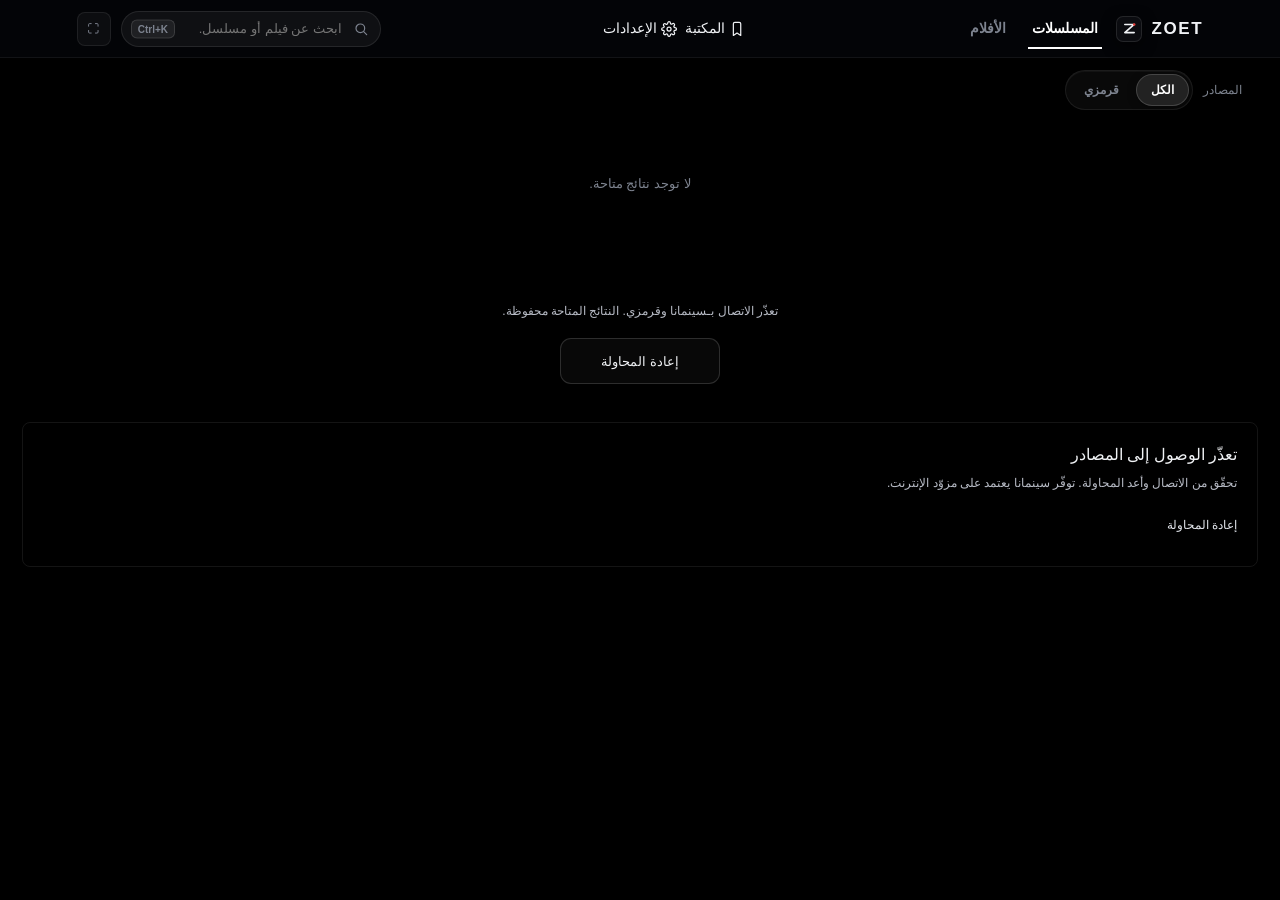
==== public/index.html @ b6f6f20e "feat(release): v3.1.0 - external player, skip intro, and direct file backup" ====
<!doctype html>
<html lang="ar" dir="rtl">
<head>
  <meta charset="utf-8">
  <meta name="viewport" content="width=device-width, initial-scale=1, viewport-fit=cover">
  <meta name="theme-color" content="#000000">
  <meta name="color-scheme" content="dark">
  <meta name="referrer" content="no-referrer">
  <title>ZOET</title>
  <link rel="manifest" href="manifest.json">
  <link rel="icon" href="icons/icon-192.png">
  <link rel="apple-touch-icon" href="icons/icon-192.png">
  <link rel="preload" href="fonts/tajawal-5.woff2" as="font" type="font/woff2" crossorigin>
  <link rel="stylesheet" href="fonts/tajawal.css">
  <link rel="stylesheet" href="styles.css?v=3.0.0">
</head>
<body>
<div class="app-frame" id="appFrame">
  <header class="top-nav">
    <div class="top-nav-inner">
      <button class="nav-brand" id="brandBtn" aria-label="ZOET">
        <span class="brand-mark" aria-hidden="true"><svg viewBox="0 0 24 24" fill="none"><path d="M4.5 5.5H19.5L4.5 18.5H19.5" stroke="currentColor" stroke-width="2.6" stroke-linecap="round" stroke-linejoin="round"/><circle cx="19.5" cy="5.5" r="2" fill="#E53935"/></svg></span>
        <span class="brand-text">ZOET</span>
      </button>
      <nav class="catalogue-tabs" id="catalogueTabs" aria-label="الأقسام">
        <button id="tabSeries" class="active" aria-selected="true">المسلسلات</button>
        <button id="tabMovies" aria-selected="false">الأفلام</button>
      </nav>
      <nav class="tv-rail-nav" id="tvNavActions" aria-label="أدوات التلفزيون">
        <button class="tv-nav-btn" id="tvLibraryBtn" aria-pressed="false">
          <svg class="z-ico" viewBox="0 0 24 24" fill="none" stroke="currentColor" stroke-width="1.8" stroke-linecap="round" stroke-linejoin="round" aria-hidden="true"><path d="M6.5 4.25A2.25 2.25 0 0 1 8.75 2h6.5a2.25 2.25 0 0 1 2.25 2.25v17.25l-5.5-3.6-5.5 3.6V4.25Z"/></svg>
          <span>المكتبة</span>
        </button>
        <button class="tv-nav-btn" id="tvSearchBtn" aria-label="بحث">
          <svg class="z-ico" viewBox="0 0 24 24" fill="none" stroke="currentColor" stroke-width="1.85" stroke-linecap="round" stroke-linejoin="round" aria-hidden="true"><circle cx="11" cy="11" r="6.5"/><path d="m16 16 4.5 4.5"/></svg>
          <span>بحث</span>
        </button>
        <button class="tv-nav-btn" id="tvSettingsBtn" aria-pressed="false">
          <svg class="z-ico" viewBox="0 0 24 24" fill="none" stroke="currentColor" stroke-width="1.8" stroke-linecap="round" stroke-linejoin="round" aria-hidden="true"><circle cx="12" cy="12" r="3"/><path d="M19.4 15a1.65 1.65 0 0 0 .33 1.82l.06.06a2 2 0 1 1-2.83 2.83l-.06-.06a1.65 1.65 0 0 0-1.82-.33 1.65 1.65 0 0 0-1 1.51V21a2 2 0 1 1-4 0v-.09a1.65 1.65 0 0 0-1-1.51 1.65 1.65 0 0 0-1.82.33l-.06.06a2 2 0 1 1-2.83-2.83l.06-.06a1.65 1.65 0 0 0 .33-1.82 1.65 1.65 0 0 0-1.51-1H3a2 2 0 1 1 0-4h.09a1.65 1.65 0 0 0 1.51-1 1.65 1.65 0 0 0-.33-1.82l-.06-.06a2 2 0 1 1 2.83-2.83l.06.06a1.65 1.65 0 0 0 1.82.33H9a1.65 1.65 0 0 0 1-1.51V3a2 2 0 1 1 4 0v.09a1.65 1.65 0 0 0 1 1.51 1.65 1.65 0 0 0 1.82-.33l.06-.06a2 2 0 1 1 2.83 2.83l-.06.06a1.65 1.65 0 0 0-.33 1.82V9c.26.6.85 1 1.51 1H21a2 2 0 1 1 0 4h-.09a1.65 1.65 0 0 0-1.51 1Z"/></svg>
          <span>الإعدادات</span>
        </button>
        <button class="tv-nav-btn" id="tvFullscreenBtn" aria-label="ملء الشاشة" title="ملء الشاشة (F11)">
          <svg class="z-ico" viewBox="0 0 24 24" fill="none" stroke="currentColor" stroke-width="1.8" stroke-linecap="round" stroke-linejoin="round" aria-hidden="true"><path d="M8 3H5a2 2 0 0 0-2 2v3m18 0V5a2 2 0 0 0-2-2h-3m0 18h3a2 2 0 0 0 2-2v-3M3 16v3a2 2 0 0 0 2 2h3"/></svg>
          <span>ملء الشاشة</span>
        </button>
      </nav>
      <div class="top-nav-end">
        <div class="desktop-search-container">
          <svg class="search-icon z-ico" viewBox="0 0 24 24" fill="none" stroke="currentColor" stroke-width="1.8" stroke-linecap="round" stroke-linejoin="round" aria-hidden="true"><circle cx="11" cy="11" r="6.5"/><path d="m16 16 4.5 4.5"/></svg>
          <input type="search" id="desktopSearchInput" placeholder="ابحث عن فيلم أو مسلسل..." autocomplete="off" spellcheck="false" aria-label="بحث فوري">
          <kbd class="desktop-search-shortcut" dir="ltr">Ctrl+K</kbd>
        </div>
        <button class="win-btn fullscreen-toggle-btn" id="fullscreenToggleBtn" title="ملء الشاشة (F11)" aria-label="ملء الشاشة">
          <svg class="z-ico" viewBox="0 0 24 24" fill="none" stroke="currentColor" stroke-width="1.8" stroke-linecap="round" stroke-linejoin="round" aria-hidden="true"><path d="M8 3H5a2 2 0 0 0-2 2v3m18 0V5a2 2 0 0 0-2-2h-3m0 18h3a2 2 0 0 0 2-2v-3M3 16v3a2 2 0 0 0 2 2h3"/></svg>
        </button>
        <div class="desktop-window-controls hidden" id="desktopWindowControls" aria-label="التحكم بالنافذة">
          <button class="win-btn" id="winMinimizeBtn" title="تصغير" aria-label="تصغير">
            <svg class="z-ico" viewBox="0 0 24 24" fill="none" stroke="currentColor" stroke-width="1.9" stroke-linecap="round"><path d="M6 12h12"/></svg>
          </button>
          <button class="win-btn" id="winMaximizeBtn" title="تكبير / استعادة" aria-label="تكبير">
            <svg class="z-ico" viewBox="0 0 24 24" fill="none" stroke="currentColor" stroke-width="1.8" stroke-linejoin="round"><rect x="6" y="6" width="12" height="12" rx="1.8"/></svg>
          </button>
          <button class="win-btn win-close" id="winCloseBtn" title="إغلاق" aria-label="إغلاق">
            <svg class="z-ico" viewBox="0 0 24 24" fill="none" stroke="currentColor" stroke-width="1.9" stroke-linecap="round"><path d="M6.5 6.5 17.5 17.5M17.5 6.5 6.5 17.5"/></svg>
          </button>
        </div>
      </div>
    </div>
  </header>

  <main class="content-canvas" id="contentCanvas">
    <section class="source-switcher" id="sourceSwitcher" aria-label="المصادر">
      <span class="source-label">المصادر</span>
      <div class="source-options">
        <button class="source-option active" data-source="all" aria-pressed="true">الكل</button>
        <button class="source-option" data-source="krmzi" aria-pressed="false">قرمزي</button>
        <button class="source-option" data-source="cinemana" aria-pressed="false">سينمانا</button>
      </div>
    </section>

    <p id="bootStatus" class="boot-status" role="status">جاري تشغيل ZOET…</p>

    <section class="feed-section" id="seriesSection">
      <div class="section-headline">
        <h1 id="catalogueTitle">المسلسلات</h1>
        <span id="seriesCountSub" class="headline-muted"></span>
      </div>
      <div id="continueStrip" class="continue-strip hidden"></div>
      <div class="media-grid" id="seriesGrid"></div>
      <div class="catalogue-pagination">
        <p id="cataloguePageStatus" role="status"></p>
        <button class="load-more-btn hidden" id="loadMoreSeriesBtn">عرض المزيد</button>
      </div>
    </section>

    <section class="offline-card hidden" id="offlineState">
      <h3 id="offlineTitle">تعذّر الوصول إلى المصادر</h3>
      <p id="offlineDesc">تحقّق من الاتصال وأعد المحاولة. توفّر سينمانا يعتمد على مزوّد الإنترنت.</p>
      <div class="offline-actions">
        <button class="btn-retry" id="retryBtn">إعادة المحاولة</button>
        <button class="btn-retry secondary hidden" id="switchToSeriesBtn">عرض مسلسلات قرمزي</button>
      </div>
    </section>

    <!-- Pure Library View (Watch History + Favorites only) -->
    <section class="feed-section library-wrap hidden" id="libraryView">
      <div class="library-header-row">
        <h2>مكتبتي</h2>
        <div class="library-header-actions">
          <button class="headline-link" id="clearHistoryBtn">مسح السجل</button>
        </div>
      </div>
      <div class="segmented-control">
        <button class="segment-btn" data-library="hist">سجل المشاهدة</button>
        <button class="segment-btn" data-library="favs">المفضلة</button>
      </div>
      <div class="media-grid" id="libraryGrid"></div>
    </section>

    <!-- Standalone Settings View -->
    <section class="feed-section settings-wrap hidden" id="settingsView" aria-label="الإعدادات">
      <div class="settings-shell">
        <div class="settings-header">
          <h2>الإعدادات</h2>
          <p>تخصيص العرض والمصادر وإدارة البيانات المحلية.</p>
        </div>

        <div class="settings-section-label">العرض والواجهة</div>
        <div class="settings-group">
          <div class="settings-row">
            <div class="settings-row-info">
              <span class="settings-row-ico" aria-hidden="true">
                <svg class="z-ico" viewBox="0 0 24 24" fill="none" stroke="currentColor" stroke-width="1.75" stroke-linecap="round" stroke-linejoin="round"><rect x="3" y="4.5" width="18" height="12.5" rx="2.2"/><path d="M8.5 20h7M12 17v3"/></svg>
              </span>
              <div>
                <h3>وضع العرض</h3>
                <p>اختيار تخطيط الهاتف أو الكمبيوتر أو التلفزيون عند استخدام الريموت.</p>
              </div>
            </div>
            <select id="displayModeSelect" class="settings-select" aria-label="طريقة العرض">
              <option value="auto">تلقائي</option>
              <option value="desktop">كمبيوتر</option>
              <option value="tv">تلفزيون</option>
            </select>
            <div class="source-options tv-display-pills" id="tvDisplayPills" role="group" aria-label="طريقة العرض">
              <button class="source-option" data-pref-display="auto" aria-pressed="false">تلقائي</button>
              <button class="source-option" data-pref-display="desktop" aria-pressed="false">كمبيوتر</button>
              <button class="source-option" data-pref-display="tv" aria-pressed="false">تلفزيون</button>
            </div>
          </div>
        </div>

        <div class="settings-section-label">المصادر وبوابة الاتصال</div>
        <div class="settings-group">
          <div class="settings-row">
            <div class="settings-row-info">
              <span class="settings-row-ico" aria-hidden="true">
                <svg class="z-ico" viewBox="0 0 24 24" fill="none" stroke="currentColor" stroke-width="1.75" stroke-linecap="round" stroke-linejoin="round"><rect x="3.5" y="4" width="17" height="6.5" rx="2"/><rect x="3.5" y="13.5" width="17" height="6.5" rx="2"/><circle cx="7.5" cy="7.25" r="0.9" fill="currentColor" stroke="none"/><circle cx="7.5" cy="16.75" r="0.9" fill="currentColor" stroke="none"/></svg>
              </span>
              <div>
                <h3>المصدر الافتراضي</h3>
                <p>تحديد مزود المحتوى في القائمة والبحث.</p>
              </div>
            </div>
            <div class="source-options settings-source-pills">
              <button class="source-option" data-pref-source="all" aria-pressed="false">الكل</button>
              <button class="source-option" data-pref-source="krmzi" aria-pressed="false">قرمزي</button>
              <button class="source-option" data-pref-source="cinemana" aria-pressed="false">سينمانا</button>
            </div>
          </div>

          <div class="settings-row settings-server-row hidden" id="webServerSettingsRow">
            <div class="settings-server-head">
              <div class="settings-row-info">
                <span class="settings-row-ico" aria-hidden="true">
                  <svg class="z-ico" viewBox="0 0 24 24" fill="none" stroke="currentColor" stroke-width="1.75" stroke-linecap="round" stroke-linejoin="round"><circle cx="12" cy="12" r="9"/><path d="M3.6 9h16.8M3.6 15h16.8M12 3a13.5 13.5 0 0 1 0 18M12 3a13.5 13.5 0 0 0 0 18"/></svg>
                </span>
                <div>
                  <h3>خادم الاتصال للويب</h3>
                  <p>اختياري: اربط Cloudflare Worker أو خادماً محلياً لتشغيل قرمزي في المتصفح.</p>
                </div>
              </div>
            </div>
            <div class="settings-server-controls">
              <input type="url" id="serverUrlInput" class="settings-input" dir="ltr" placeholder="https://zoet-gateway.yourname.workers.dev" aria-label="رابط خادم الاتصال">
              <div class="settings-server-actions">
                <button class="settings-btn primary" id="saveServerBtn">حفظ وتطبيق</button>
                <button class="settings-btn" id="testServerBtn">فحص الاتصال</button>
              </div>
              <p id="serverStatusMsg" class="settings-server-status" role="status"></p>
            </div>
          </div>
        </div>

        <div class="settings-section-label">البيانات والنسخ الاحتياطي</div>
        <div class="settings-group">
          <button class="settings-row settings-row-btn" id="backupDataBtn">
            <div class="settings-row-info">
              <span class="settings-row-ico" aria-hidden="true">
                <svg class="z-ico" viewBox="0 0 24 24" fill="none" stroke="currentColor" stroke-width="1.75" stroke-linecap="round" stroke-linejoin="round"><path d="M16.5 4.5 20 8l-3.5 3.5M4 8h16"/><path d="M7.5 19.5 4 16l3.5-3.5M20 16H4"/></svg>
              </span>
              <div>
                <h3>تصدير واستيراد البيانات</h3>
                <p>نسخ السجل والمفضلة أو استعادتها على جهاز آخر بدون حساب.</p>
              </div>
            </div>
            <svg class="settings-chevron z-ico" viewBox="0 0 24 24" fill="none" stroke="currentColor" stroke-width="1.8" stroke-linecap="round" stroke-linejoin="round" aria-hidden="true"><path d="m15 18-6-6 6-6"/></svg>
          </button>

          <button class="settings-row settings-row-btn" id="settingsClearHistoryBtn">
            <div class="settings-row-info">
              <span class="settings-row-ico" aria-hidden="true">
                <svg class="z-ico" viewBox="0 0 24 24" fill="none" stroke="currentColor" stroke-width="1.75" stroke-linecap="round" stroke-linejoin="round"><path d="M4.5 7h15M9.5 7V4.8c0-.44.36-.8.8-.8h3.4c.44 0 .8.36.8.8V7"/><path d="M6.8 7l.9 11.4A1.8 1.8 0 0 0 9.5 20h5a1.8 1.8 0 0 0 1.8-1.6L17.2 7"/></svg>
              </span>
              <div>
                <h3>مسح سجل المشاهدة</h3>
                <p>إزالة قائمة الحلقات والأفلام المشاهدة من هذا الجهاز.</p>
              </div>
            </div>
            <span class="settings-danger-tag">مسح</span>
          </button>
        </div>

        <div class="settings-section-label">التحكم والتحديثات</div>
        <div class="settings-group">
          <button class="settings-row settings-row-btn" id="controlsHelpBtn">
            <div class="settings-row-info">
              <span class="settings-row-ico" aria-hidden="true">
                <svg class="z-ico" viewBox="0 0 24 24" fill="none" stroke="currentColor" stroke-width="1.75" stroke-linecap="round" stroke-linejoin="round"><rect x="3" y="5.5" width="18" height="13" rx="2.5"/><path d="M7 10h.01M10.5 10h.01M14 10h.01M17 10h.01M7 14h10"/></svg>
              </span>
              <div>
                <h3>اختصارات التحكم</h3>
                <p>لوحة المفاتيح ويد التحكم والإيماءات وريموت التلفزيون.</p>
              </div>
            </div>
            <kbd class="settings-kbd">?</kbd>
          </button>

          <div class="settings-row">
            <div class="settings-row-info">
              <span class="settings-row-ico" aria-hidden="true">
                <svg class="z-ico" viewBox="0 0 24 24" fill="none" stroke="currentColor" stroke-width="1.75" stroke-linecap="round" stroke-linejoin="round"><circle cx="12" cy="12" r="9"/><path d="M12 10.5v5M12 7.5h.01"/></svg>
              </span>
              <div>
                <h3>إصدار ZOET</h3>
                <p id="installedVersionText">v3.0.0</p>
              </div>
            </div>
            <button class="check-update-btn" id="manualCheckUpdateBtn">
              <svg class="z-ico" viewBox="0 0 24 24" fill="none" stroke="currentColor" stroke-width="1.8" stroke-linecap="round" stroke-linejoin="round" aria-hidden="true"><path d="M20 11a8 8 0 0 0-14.6-4.5M4 4v3.5h3.5M4 13a8 8 0 0 0 14.6 4.5M20 20v-3.5h-3.5"/></svg>
              <span id="checkUpdateBtnText">بحث عن تحديث</span>
            </button>
          </div>
        </div>
      </div>
    </section>
  </main>

  <!-- Floating Dark Smoked-Glass Navigation Dock -->
  <div class="glass-dock-wrap" id="floatingDockWrap">
    <nav class="glass-dock" id="floatingDock" aria-label="التنقل الرئيسي">
      <button class="dock-pill active" id="navCatalogBtn" aria-pressed="true" aria-current="page">
        <span class="dock-ico" aria-hidden="true">
          <svg class="ico-outline" viewBox="0 0 24 24" fill="none" stroke="currentColor" stroke-width="1.8" stroke-linecap="round" stroke-linejoin="round"><rect x="3.5" y="3.5" width="7" height="7" rx="2"/><rect x="13.5" y="3.5" width="7" height="7" rx="2"/><rect x="3.5" y="13.5" width="7" height="7" rx="2"/><rect x="13.5" y="13.5" width="7" height="7" rx="2"/></svg>
          <svg class="ico-solid" viewBox="0 0 24 24" fill="currentColor"><rect x="3.5" y="3.5" width="7.2" height="7.2" rx="2.2"/><rect x="13.3" y="3.5" width="7.2" height="7.2" rx="2.2"/><rect x="3.5" y="13.3" width="7.2" height="7.2" rx="2.2"/><rect x="13.3" y="13.3" width="7.2" height="7.2" rx="2.2" fill-opacity="0.45"/></svg>
        </span>
        <span class="dock-label">القائمة</span>
      </button>
      <button class="dock-pill" id="openLibraryBtn" aria-pressed="false">
        <span class="dock-ico" aria-hidden="true">
          <svg class="ico-outline" viewBox="0 0 24 24" fill="none" stroke="currentColor" stroke-width="1.8" stroke-linecap="round" stroke-linejoin="round"><path d="M6.5 4.25A2.25 2.25 0 0 1 8.75 2h6.5a2.25 2.25 0 0 1 2.25 2.25v17.25l-5.5-3.6-5.5 3.6V4.25Z"/></svg>
          <svg class="ico-solid" viewBox="0 0 24 24" fill="currentColor"><path d="M6.5 4.25A2.25 2.25 0 0 1 8.75 2h6.5a2.25 2.25 0 0 1 2.25 2.25v17.25l-5.5-3.6-5.5 3.6V4.25Z"/></svg>
        </span>
        <span class="dock-label">المكتبة</span>
      </button>
      <button class="dock-pill" id="openSettingsBtn" aria-pressed="false">
        <span class="dock-ico" aria-hidden="true">
          <svg class="ico-outline" viewBox="0 0 24 24" fill="none" stroke="currentColor" stroke-width="1.8" stroke-linecap="round" stroke-linejoin="round"><circle cx="12" cy="12" r="3"/><path d="M19.4 15a1.65 1.65 0 0 0 .33 1.82l.06.06a2 2 0 1 1-2.83 2.83l-.06-.06a1.65 1.65 0 0 0-1.82-.33 1.65 1.65 0 0 0-1 1.51V21a2 2 0 1 1-4 0v-.09a1.65 1.65 0 0 0-1-1.51 1.65 1.65 0 0 0-1.82.33l-.06.06a2 2 0 1 1-2.83-2.83l.06-.06a1.65 1.65 0 0 0 .33-1.82 1.65 1.65 0 0 0-1.51-1H3a2 2 0 1 1 0-4h.09a1.65 1.65 0 0 0 1.51-1 1.65 1.65 0 0 0-.33-1.82l-.06-.06a2 2 0 1 1 2.83-2.83l.06.06a1.65 1.65 0 0 0 1.82.33H9a1.65 1.65 0 0 0 1-1.51V3a2 2 0 1 1 4 0v.09a1.65 1.65 0 0 0 1 1.51 1.65 1.65 0 0 0 1.82-.33l.06-.06a2 2 0 1 1 2.83 2.83l-.06.06a1.65 1.65 0 0 0-.33 1.82V9c.26.6.85 1 1.51 1H21a2 2 0 1 1 0 4h-.09a1.65 1.65 0 0 0-1.51 1Z"/></svg>
          <svg class="ico-solid" viewBox="0 0 24 24" fill="currentColor"><path fill-rule="evenodd" clip-rule="evenodd" d="M10 3a2 2 0 1 1 4 0v.09a1.65 1.65 0 0 0 1 1.51 1.65 1.65 0 0 0 1.82-.33l.06-.06a2 2 0 1 1 2.83 2.83l-.06.06a1.65 1.65 0 0 0-.33 1.82V9c.26.6.85 1 1.51 1H21a2 2 0 1 1 0 4h-.09a1.65 1.65 0 0 0-1.51 1 1.65 1.65 0 0 0 .33 1.82l.06.06a2 2 0 1 1-2.83 2.83l-.06-.06a1.65 1.65 0 0 0-1.82-.33 1.65 1.65 0 0 0-1 1.51V21a2 2 0 1 1-4 0v-.09a1.65 1.65 0 0 0-1-1.51 1.65 1.65 0 0 0-1.82.33l-.06.06a2 2 0 1 1-2.83-2.83l.06-.06a1.65 1.65 0 0 0 .33-1.82 1.65 1.65 0 0 0-1.51-1H3a2 2 0 1 1 0-4h.09a1.65 1.65 0 0 0 1.51-1 1.65 1.65 0 0 0-.33-1.82l-.06-.06a2 2 0 1 1 2.83-2.83l.06.06a1.65 1.65 0 0 0 1.82.33H9a1.65 1.65 0 0 0 1-1.51V3Zm2 6a3 3 0 1 0 0 6 3 3 0 0 0 0-6Z"/></svg>
        </span>
        <span class="dock-label">الإعدادات</span>
      </button>
    </nav>
    <button class="dock-search-fab" id="openSearchBtn" aria-label="بحث" title="بحث">
      <svg class="z-ico" viewBox="0 0 24 24" fill="none" stroke="currentColor" stroke-width="1.9" stroke-linecap="round" stroke-linejoin="round" aria-hidden="true"><circle cx="11" cy="11" r="6.5"/><path d="m16 16 4.5 4.5"/></svg>
    </button>
  </div>

  <!-- Search Modal -->
  <section class="search-modal hidden" id="searchOverlay" aria-label="البحث">
    <div class="search-topbar">
      <button class="btn-back" id="closeSearchOverlay" aria-label="رجوع">
        <svg class="z-ico" viewBox="0 0 24 24" fill="none" stroke="currentColor" stroke-width="2" stroke-linecap="round" stroke-linejoin="round" aria-hidden="true"><path d="m9 18 6-6-6-6"/></svg>
      </button>
      <div class="search-bar-wrap">
        <svg class="z-ico" viewBox="0 0 24 24" fill="none" stroke="currentColor" stroke-width="1.8" stroke-linecap="round" stroke-linejoin="round" aria-hidden="true"><circle cx="11" cy="11" r="6.5"/><path d="m16 16 4.5 4.5"/></svg>
        <input type="search" id="overlaySearchInput" placeholder="ابحث عن فيلم أو مسلسل (عربي أو إنجليزي)" autocomplete="off" spellcheck="false" enterkeyhint="search" aria-label="ابحث في المصادر">
        <button class="search-clear-btn hidden" id="clearSearchBtn" type="button" aria-label="مسح البحث">
          <svg class="z-ico" viewBox="0 0 24 24" fill="none" stroke="currentColor" stroke-width="2" stroke-linecap="round" stroke-linejoin="round" aria-hidden="true"><path d="M18 6 6 18"/><path d="m6 6 12 12"/></svg>
        </button>
      </div>
    </div>
    <div class="search-controls-bar" id="searchControlsBar">
      <div class="search-filter-pills" id="searchTypeFilters" role="group" aria-label="تصفية النتائج">
        <button class="search-filter-pill active" type="button" data-search-kind="all" aria-pressed="true">الكل</button>
        <button class="search-filter-pill" type="button" data-search-kind="movie" aria-pressed="false">أفلام</button>
        <button class="search-filter-pill" type="button" data-search-kind="series" aria-pressed="false">مسلسلات</button>
      </div>
      <p class="search-source-status" id="searchSourceStatus" role="status"></p>
    </div>
    <div class="search-scroll-area" id="searchScrollArea">
      <div class="search-zero-state" id="searchInitialState">
        <div class="search-discovery-wrap">
          <div class="search-recent-section hidden" id="searchRecentWrap">
            <div class="search-section-head">
              <h3>عمليات البحث الأخيرة</h3>
              <button class="search-clear-hist-btn" id="clearRecentSearchesBtn" type="button" data-action="clear-search-history">مسح</button>
            </div>
            <div class="search-chip-row" id="searchRecentList"></div>
          </div>
          <div class="search-recent-section" id="searchQuickWrap">
            <div class="search-section-head">
              <h3>اقتراحات سريعة</h3>
            </div>
            <div class="search-chip-row" id="searchQuickList"></div>
          </div>
          <div class="search-empty-hint">
            <p>ابحث بالعربية أو الإنجليزية — تتم مطابقة العنوان وتهجئة الأسماء تلقائياً.</p>
          </div>
        </div>
      </div>
      <div class="search-recovery-card hidden" id="searchRecoveryCard"></div>
      <div class="media-grid hidden" id="searchGrid"></div>
      <div class="catalogue-pagination">
        <button class="load-more-btn hidden" id="loadMoreSearchBtn">المزيد من النتائج</button>
      </div>
    </div>
  </section>

  <!-- Video Player Interface -->
  <div class="player-screen hidden" id="mobilePlayer">
    <div class="video-stage" id="playerCanvas" tabindex="-1">
      <div class="player-backdrop" id="playerBackdrop" aria-hidden="true"></div>
      <video id="nativePlayer" playsinline webkit-playsinline preload="none" referrerpolicy="no-referrer" class="video-elem hidden"></video>
      <iframe id="embedPlayer" class="video-elem hidden" allow="autoplay; fullscreen; encrypted-media; picture-in-picture" allowfullscreen sandbox="allow-scripts allow-same-origin allow-forms allow-presentation" referrerpolicy="no-referrer"></iframe>

      <button class="touch-unlock-pill hidden" id="unlockTouchBtn" aria-label="إلغاء قفل اللمس">
        <svg class="z-ico" viewBox="0 0 24 24" fill="none" stroke="currentColor" stroke-width="1.8" stroke-linecap="round" stroke-linejoin="round" aria-hidden="true"><rect x="4.5" y="10.5" width="15" height="10" rx="2.2"/><path d="M8 10.5V7.5a4 4 0 0 1 8 0v3"/></svg>
        <span>إلغاء القفل</span>
      </button>

      <div class="speed-chip hidden" id="speed2xPill">
        <span>2X</span>
        <svg class="z-ico" viewBox="0 0 24 24" fill="currentColor" aria-hidden="true"><path d="M4.5 6.5v11l7.5-5.5-7.5-5.5Zm8.5 0v11l7.5-5.5L13 6.5Z"/></svg>
      </div>

      <div class="gesture-pill hidden" id="swipeIndicator"><span id="swipeValue"></span></div>

      <div class="touch-surface" id="gesturesLayer"></div>

      <button class="skip-intro-pill hidden" id="skipIntroBtn">
        <span>تخطي الشارة</span>
        <svg class="z-ico" viewBox="0 0 24 24" fill="currentColor" aria-hidden="true"><path d="M5.5 6.5v11l8.5-5.5-8.5-5.5Zm10.5 0v11h2.5v-11H16Z"/></svg>
      </button>

      <div class="auto-next-toast hidden" id="autoNextCard">
        <div class="auto-next-text">
          <span class="label">الحلقة التالية</span>
          <span class="title" id="autoNextTitle">الحلقة القادمة</span>
        </div>
        <button class="auto-next-cta" id="autoNextPlayBtn">
          <span id="autoNextTimer">5</span>
          <svg class="z-ico" viewBox="0 0 24 24" fill="currentColor" aria-hidden="true"><path d="M7.5 5.4c0-.8.87-1.28 1.54-.86l10.2 6.6a1.02 1.02 0 0 1 0 1.72l-10.2 6.6A1.02 1.02 0 0 1 7.5 18.6V5.4Z"/></svg>
        </button>
        <button class="auto-next-dismiss" id="autoNextCancelBtn" aria-label="إلغاء">
          <svg class="z-ico" viewBox="0 0 24 24" fill="none" stroke="currentColor" stroke-width="2" stroke-linecap="round" aria-hidden="true"><path d="M6.5 6.5 17.5 17.5M17.5 6.5 6.5 17.5"/></svg>
        </button>
      </div>

      <div class="player-loader hidden" id="playerSpinner">
        <div class="spinner-ring"></div>
      </div>

      <div class="player-bar-top" id="playerHudTop">
        <button class="hud-circle-btn" id="dismissPlayerBtn" aria-label="إغلاق المشغل">
          <svg class="z-ico" viewBox="0 0 24 24" fill="none" stroke="currentColor" stroke-width="2" stroke-linecap="round" stroke-linejoin="round" aria-hidden="true"><path d="m6 9 6 6 6-6"/></svg>
        </button>
        <div class="hud-center-title">
          <h4 id="hudEpTitle">عنوان الحلقة</h4>
          <span id="hudSeriesTitle">المسلسل</span>
        </div>
        <button class="hud-circle-btn" id="playerFavBtn" aria-label="حفظ في المفضلة">
          <svg class="z-ico" viewBox="0 0 24 24" fill="none" stroke="currentColor" stroke-width="1.8" stroke-linecap="round" stroke-linejoin="round" aria-hidden="true"><path d="M12 20.3s-7.2-4.55-9.2-8.7A5.3 5.3 0 0 1 12 6.6a5.3 5.3 0 0 1 9.2 5c-2 4.15-9.2 8.7-9.2 8.7Z"/></svg>
        </button>
      </div>

      <div class="player-center-ctrl" id="hudCenter">
        <button class="ctrl-circle seek-btn" id="centerRewind" aria-label="تأخير عشر ثوان">
          <svg viewBox="0 0 44 44" class="seek-svg" fill="none">
            <path d="M11 15L5 10L11 5" stroke="currentColor" stroke-width="2.8" stroke-linecap="round" stroke-linejoin="round"/>
            <path d="M7 11C10.5 6.5 16.5 4 23 4C33.5 4 40 12.5 40 22C40 31.9 31.9 40 22 40C12.1 40 4 31.9 4 22" stroke="currentColor" stroke-width="2.8" stroke-linecap="round"/>
            <text x="23" y="27" text-anchor="middle" fill="currentColor" font-size="12" font-weight="800" font-family="-apple-system, BlinkMacSystemFont, sans-serif">10</text>
          </svg>
        </button>
        <button class="ctrl-circle primary" id="centerPlay" aria-label="تشغيل أو إيقاف">
          <svg class="z-ico" viewBox="0 0 24 24" fill="currentColor" aria-hidden="true"><path d="M7.5 5.4c0-.8.87-1.28 1.54-.86l10.2 6.6a1.02 1.02 0 0 1 0 1.72l-10.2 6.6A1.02 1.02 0 0 1 7.5 18.6V5.4Z"/></svg>
        </button>
        <button class="ctrl-circle seek-btn" id="centerForward" aria-label="تقديم عشر ثوان">
          <svg viewBox="0 0 44 44" class="seek-svg" fill="none">
            <path d="M33 15L39 10L33 5" stroke="currentColor" stroke-width="2.8" stroke-linecap="round" stroke-linejoin="round"/>
            <path d="M37 11C33.5 6.5 27.5 4 21 4C10.5 4 4 12.5 4 22C4 31.9 12.1 40 22 40C31.9 40 40 31.9 40 22" stroke="currentColor" stroke-width="2.8" stroke-linecap="round"/>
            <text x="21" y="27" text-anchor="middle" fill="currentColor" font-size="12" font-weight="800" font-family="-apple-system, BlinkMacSystemFont, sans-serif">10</text>
          </svg>
        </button>
      </div>

      <div class="player-bar-bottom" id="playerHudBottom">
        <div class="scrub-line" id="timelineBar" role="slider" tabindex="0" aria-label="موضع المشاهدة" aria-valuemin="0" aria-valuemax="100" aria-valuenow="0">
          <div class="timeline-hover-time hidden" id="timelineHoverTime">00:00</div>
          <div class="scrub-loaded" id="timelineLoaded"></div>
          <div class="scrub-current" id="timelineProgress"></div>
          <div class="scrub-pin" id="timelineThumb"></div>
        </div>

        <div class="bar-sub-row">
          <span class="time-readout" id="hudTime">00:00 / 00:00</span>
          <div class="bar-actions">
            <button class="action-capsule" id="openServersSheetBtn">
              <svg class="z-ico" viewBox="0 0 24 24" fill="none" stroke="currentColor" stroke-width="1.8" stroke-linecap="round" stroke-linejoin="round" aria-hidden="true"><rect x="3.5" y="4" width="17" height="6.5" rx="2"/><rect x="3.5" y="13.5" width="17" height="6.5" rx="2"/><circle cx="7.5" cy="7.25" r="0.9" fill="currentColor" stroke="none"/><circle cx="7.5" cy="16.75" r="0.9" fill="currentColor" stroke="none"/></svg>
              <span id="activeServerLabel">المصدر</span>
            </button>
            <button class="action-capsule" id="openQualitySheetBtn">
              <svg class="z-ico" viewBox="0 0 24 24" fill="none" stroke="currentColor" stroke-width="1.8" stroke-linecap="round" stroke-linejoin="round" aria-hidden="true"><path d="M4 7h9M17 7h3M4 17h3M11 17h9"/><circle cx="15" cy="7" r="2"/><circle cx="9" cy="17" r="2"/></svg>
              <span id="activeQualityLabel">الجودة</span>
            </button>
            <button class="action-capsule episodes-menu-button" id="openEpisodesSheetBtn" aria-label="قائمة الحلقات">
              <svg class="z-ico" viewBox="0 0 24 24" fill="none" stroke="currentColor" stroke-width="1.8" stroke-linecap="round" aria-hidden="true"><path d="M8 6.5h12M8 12h12M8 17.5h12M4 6.5h.01M4 12h.01M4 17.5h.01"/></svg>
              <span>الحلقات</span>
            </button>
            <div class="bar-circle-dock">
              <button class="action-circle-icon hidden" id="toggleSubtitlesBtn" aria-label="الترجمة" title="الترجمة (C)">CC</button>
              <button class="action-circle-icon desktop-inline-tool theater-only-tool" id="toggleTheaterBtn" aria-label="وضع المسرح" title="وضع المسرح (T)">
                <svg class="z-ico" viewBox="0 0 24 24" fill="none" stroke="currentColor" stroke-width="1.8" stroke-linecap="round" stroke-linejoin="round" aria-hidden="true"><rect x="3" y="5" width="18" height="14" rx="2"/><path d="M15.5 5v14"/></svg>
              </button>
              <button class="action-circle-icon desktop-inline-tool" id="toggleAspectRatioBtn" aria-label="أبعاد الفيديو" title="أبعاد الفيديو (A)">
                <svg class="z-ico" viewBox="0 0 24 24" fill="none" stroke="currentColor" stroke-width="1.8" stroke-linecap="round" stroke-linejoin="round" aria-hidden="true"><rect x="3" y="5.5" width="18" height="13" rx="2"/><path d="M8 10h8v4H8z"/></svg>
              </button>
              <button class="action-circle-icon desktop-inline-tool" id="togglePipBtn" aria-label="صورة داخل صورة" title="صورة داخل صورة (P)">
                <svg class="z-ico" viewBox="0 0 24 24" fill="none" stroke="currentColor" stroke-width="1.8" stroke-linecap="round" stroke-linejoin="round" aria-hidden="true"><rect x="3" y="4.5" width="18" height="15" rx="2"/><rect x="11.5" y="11" width="7" height="5.5" rx="1" fill="currentColor" fill-opacity="0.3"/></svg>
              </button>
              <button class="action-circle-icon" id="playerMoreToolsBtn" aria-label="أدوات المشغل المتقدمة" title="أدوات المشغل (السرعة، الترجمة، القفل)">
                <svg class="z-ico" viewBox="0 0 24 24" fill="currentColor" aria-hidden="true"><circle cx="5.5" cy="12" r="1.7"/><circle cx="12" cy="12" r="1.7"/><circle cx="18.5" cy="12" r="1.7"/></svg>
              </button>
              <button class="action-circle-icon" id="toggleFullscreenBtn" aria-label="ملء الشاشة" title="ملء الشاشة (F)">
                <svg class="z-ico" viewBox="0 0 24 24" fill="none" stroke="currentColor" stroke-width="1.8" stroke-linecap="round" stroke-linejoin="round" aria-hidden="true"><path d="M8.5 4H4v4.5M15.5 4H20v4.5M8.5 20H4v-4.5M15.5 20H20v-4.5"/></svg>
              </button>
            </div>
          </div>
        </div>
      </div>
    </div>
    <input type="file" id="subFileInput" accept=".srt,.vtt,text/vtt" class="hidden">
    <input type="file" id="backupFileInput" accept=".json,application/json" class="hidden">

    <div class="player-sub-drawer">
      <div class="drawer-topline">
        <span class="drawer-heading">الحلقات</span>
        <span class="drawer-badge" id="drawerCount"></span>
      </div>
      <div class="episode-toolbar" id="drawerEpisodeTools">
        <div class="season-tabs" id="drawerSeasonTabs"></div>
        <label class="episode-search">
          <svg class="z-ico" viewBox="0 0 24 24" fill="none" stroke="currentColor" stroke-width="1.8" stroke-linecap="round" stroke-linejoin="round" aria-hidden="true"><circle cx="11" cy="11" r="6.5"/><path d="m16 16 4.5 4.5"/></svg>
          <input id="drawerEpisodeSearch" type="search" placeholder="ابحث عن حلقة" aria-label="ابحث عن حلقة">
        </label>
      </div>
      <div class="drawer-ep-row episode-card-list" id="drawerEpisodesCarousel"></div>
    </div>
  </div>

  <!-- Detail / Option Sheet -->
  <div class="sheet-scrim hidden" id="sheetBackdrop">
    <div class="sheet-panel" id="bottomSheet" role="dialog" aria-modal="true" aria-labelledby="sheetTitle">
      <div class="sheet-grabber"></div>
      <div class="sheet-head">
        <h3 id="sheetTitle">الخيارات</h3>
        <button class="sheet-x-btn" id="closeSheetBtn" aria-label="إغلاق القائمة">
          <svg class="z-ico" viewBox="0 0 24 24" fill="none" stroke="currentColor" stroke-width="2" stroke-linecap="round" aria-hidden="true"><path d="M6.5 6.5 17.5 17.5M17.5 6.5 6.5 17.5"/></svg>
        </button>
      </div>
      <div class="sheet-content" id="sheetBody"></div>
    </div>
  </div>

  <p class="app-toast hidden" id="appToast" role="status"></p>
</div>
<script>
  // Automatic Infinite Scroll Handler
  (function() {
    function initInfiniteScroll() {
      const checkAndTrigger = (btn) => {
        if (!btn || btn.disabled || btn.classList.contains('hidden')) return;
        if (btn.id === 'loadMoreSeriesBtn') {
          const sec = document.getElementById('seriesSection');
          if (!sec || sec.classList.contains('hidden')) return;
        }
        const txt = (btn.textContent || '').trim();
        if (!txt || txt.includes('إعادة') || txt.includes('المحاولة') || txt.includes('جاري')) return;
        btn.click();
      };

      const canvas = document.getElementById('contentCanvas');
      const seriesBtn = document.getElementById('loadMoreSeriesBtn');
      const seriesGrid = document.getElementById('seriesGrid');

      const searchArea = document.getElementById('searchScrollArea');
      const searchBtn = document.getElementById('loadMoreSearchBtn');
      const searchGrid = document.getElementById('searchGrid');

      if ('IntersectionObserver' in window) {
        if (canvas && seriesBtn) {
          const obs = new IntersectionObserver((entries) => {
            entries.forEach(e => { if (e.isIntersecting) checkAndTrigger(seriesBtn); });
          }, { root: canvas, rootMargin: '280px 0px', threshold: 0.01 });
          obs.observe(seriesBtn);
        }

        if (searchArea && searchBtn) {
          const obsSearch = new IntersectionObserver((entries) => {
            entries.forEach(e => { if (e.isIntersecting) checkAndTrigger(searchBtn); });
          }, { root: searchArea, rootMargin: '280px 0px', threshold: 0.01 });
          obsSearch.observe(searchBtn);
        }
      }

      if (canvas && seriesBtn) {
        let scrollPending = false;
        let lastScrollTop = 0;
        const dockWrap = document.getElementById('floatingDockWrap');
        canvas.addEventListener('scroll', () => {
          if (scrollPending) return;
          scrollPending = true;
          requestAnimationFrame(() => {
            scrollPending = false;
            const curTop = canvas.scrollTop;
            const remaining = canvas.scrollHeight - curTop - canvas.clientHeight;
            if (dockWrap && window.innerWidth < 620) {
              const view = document.documentElement.getAttribute('data-view');
              const inCatalog = view === 'series' || view === 'movies';
              if (!inCatalog || curTop < 60 || remaining < 160 || curTop - lastScrollTop < -8) {
                dockWrap.classList.remove('dock-scroll-hidden');
              } else if (curTop > 140 && curTop - lastScrollTop > 12) {
                dockWrap.classList.add('dock-scroll-hidden');
              }
            }
            lastScrollTop = curTop;
            if (remaining < 350) {
              checkAndTrigger(seriesBtn);
            }
          });
        }, { passive: true });
      }

      if (searchArea && searchBtn) {
        let searchScrollPending = false;
        searchArea.addEventListener('scroll', () => {
          if (searchScrollPending) return;
          searchScrollPending = true;
          requestAnimationFrame(() => {
            searchScrollPending = false;
            if (searchArea.scrollHeight - searchArea.scrollTop - searchArea.clientHeight < 350) {
              checkAndTrigger(searchBtn);
            }
          });
        }, { passive: true });
      }

      if (seriesGrid && canvas && seriesBtn && 'MutationObserver' in window) {
        const gridObs = new MutationObserver(() => {
          if (canvas.scrollHeight > canvas.clientHeight + 120 &&
              canvas.scrollHeight - canvas.scrollTop - canvas.clientHeight < 200) {
            checkAndTrigger(seriesBtn);
          }
        });
        gridObs.observe(seriesGrid, { childList: true });
      }

      if (searchGrid && searchArea && searchBtn && 'MutationObserver' in window) {
        const searchGridObs = new MutationObserver(() => {
          if (searchArea.scrollHeight > searchArea.clientHeight + 120 &&
              searchArea.scrollHeight - searchArea.scrollTop - searchArea.clientHeight < 200) {
            checkAndTrigger(searchBtn);
          }
        });
        searchGridObs.observe(searchGrid, { childList: true });
      }
    }

    if (document.readyState === 'loading') {
      document.addEventListener('DOMContentLoaded', initInfiniteScroll);
    } else {
      initInfiniteScroll();
    }
  })();
</script>
<script src="vendor/hls/hls.min.js" defer></script>
<script type="module">
import init from './wasm/otium_ui.js?v=3.0.0';
init({ module_or_path: './wasm/otium_ui_bg.wasm?v=3.0.0' }).catch(() => { document.getElementById('bootStatus').textContent = 'تعذّر تشغيل التطبيق. أعد فتحه أو تحديث المتصفح.'; });
</script>
</body>
</html>
---- public/styles.css ----
/* ZOET — AMOLED glass surfaces and high-performance device layouts. */
:root {
  --bg-core: #000000;
  --bg-surface: #07080a;
  --bg-elevated: #0f1115;
  --bg-glass: rgba(10, 12, 16, 0.75);
  --bg-glass-dock: rgba(0, 0, 0, 0.88);
  --text-main: #f0f2f5;
  --text-sub: #b8bcc6;
  --text-dim: #7d838f;
  --accent: #e2e5eb;
  --accent-soft: rgba(226, 229, 235, 0.1);
  --accent-glow: rgba(255, 255, 255, 0.12);
  --accent-gradient: #e2e5eb;
  --line-subtle: rgba(255, 255, 255, 0.08);
  --line-hover: rgba(255, 255, 255, 0.2);
  --radius-xs: 8px;
  --radius-sm: 12px;
  --radius-md: 16px;
  --radius-lg: 18px;
  --ease-spring: cubic-bezier(.2,.7,.2,1);
  --ease-bounce: var(--ease-spring);
  --safe-top: env(safe-area-inset-top, 0px);
  --safe-bottom: env(safe-area-inset-bottom, 0px);
  --safe-left: env(safe-area-inset-left, 0px);
  --safe-right: env(safe-area-inset-right, 0px);
}
* { box-sizing: border-box; margin: 0; padding: 0; -webkit-tap-highlight-color: transparent; }
html, body { width: 100%; height: 100%; overflow: hidden; background: var(--bg-core); color: var(--text-main); }
html { text-size-adjust: 100%; -webkit-text-size-adjust: 100%; }
body, button, input { font-family: 'Tajawal', sans-serif; }
body { font-size: 14px; line-height: 1.5; }
button, input { font-size: inherit; }
button { color: inherit; cursor: pointer; }
button, [role='button'] { touch-action: manipulation; }
button { border: 0; background: none; }
input { user-select: text; }
button:disabled { cursor: default; opacity: .45; }
:focus-visible { outline: 2px solid var(--accent); outline-offset: 4px; }
img { display: block; max-width: 100%; }
::-webkit-scrollbar { width: 3px; height: 3px; }
::-webkit-scrollbar-thumb { background: #ffffff20; border-radius: 4px; }
.hidden { display: none !important; }
.hud-hidden { opacity: 0 !important; pointer-events: none !important; }
.img-broken { visibility: hidden; }
.z-ico { width: 1.15em; height: 1.15em; display: inline-block; vertical-align: middle; flex-shrink: 0; }
.z-ico-xs { width: 0.9em; height: 0.9em; display: inline-block; vertical-align: -0.1em; flex-shrink: 0; }
.z-ico-lg { width: 34px; height: 34px; display: block; color: var(--text-dim); opacity: 0.8; }
.app-frame { position: relative; width: 100%; height: 100vh; height: 100dvh; overflow: hidden; background: var(--bg-core); }
.top-nav { position: absolute; inset: 0 0 auto; z-index: 40; height: calc(52px + var(--safe-top)); padding: var(--safe-top) 18px 0; display: flex; align-items: center; justify-content: space-between; background: rgba(0, 0, 0, 0.78); backdrop-filter: blur(24px) saturate(160%); -webkit-backdrop-filter: blur(24px) saturate(160%); border-bottom: 1px solid var(--line-subtle); }
.nav-brand { display: flex; align-items: center; gap: 9px; direction: ltr; min-height: 38px; }
.brand-mark { width: 26px; height: 26px; display: grid; place-items: center; border-radius: 7px; background: #0b0c10; border: 1px solid rgba(255, 255, 255, 0.1); box-shadow: 0 4px 14px rgba(0, 0, 0, 0.6); color: #f0f2f5; flex-shrink: 0; }
.brand-mark svg { width: 15px; height: 15px; display: block; }
.brand-text { display: flex; align-items: baseline; font-family: -apple-system, BlinkMacSystemFont, 'Plus Jakarta Sans', 'Inter', 'Segoe UI', sans-serif; font-size: 17px; font-weight: 900; letter-spacing: 1.6px; color: var(--text-main); text-transform: uppercase; }
.btn-back { min-width: 38px; min-height: 38px; display: grid; place-items: center; color: var(--text-sub); font-size: 16px; border-radius: 8px; transition: background .16s, color .16s; }
.content-canvas { position: absolute; inset: calc(52px + var(--safe-top)) 0 calc(62px + var(--safe-bottom)); overflow-y: auto; overflow-x: hidden; overscroll-behavior: contain; }
.source-switcher { padding: 16px 22px; display: flex; align-items: center; gap: 14px; flex-wrap: wrap; }
.source-label { display: flex; align-items: center; gap: 8px; font-size: 11px; color: var(--text-dim); }
.source-label small:not(:empty) { color: var(--accent); font-size: 10px; }
.source-options { display: flex; gap: 4px; margin-inline-start: auto; }
.source-option { min-height: 38px; padding: 7px 17px; color: var(--text-sub); font-size: 12px; font-weight: 700; border-radius: 5px; border: 1px solid transparent; }
.source-option.active { color: var(--text-main); border-color: #ffffff28; background: var(--bg-surface); }
.source-option span { display: none; }
.feed-section { padding: 0 22px; margin-bottom: 30px; }
.section-headline { display: flex; align-items: center; justify-content: space-between; gap: 15px; margin-bottom: 15px; }
.section-headline h3 { font-size: 19px; font-weight: 700; }
.headline-muted, .headline-link { color: var(--text-dim); font-size: 11px; }
.headline-link { min-height: 36px; padding: 6px 0; }
.media-grid { display: grid; grid-template-columns: repeat(2, minmax(0, 1fr)); gap: 23px 13px; }
.library-header-row { display: flex; align-items: center; justify-content: space-between; padding-top: 12px; margin-bottom: 26px; }
.library-header-row h2 { font-size: 24px; font-weight: 700; }
.segmented-control { display: flex; gap: 12px; }
.segment-btn { min-height: 42px; font-size: 12px; color: var(--text-dim); padding: 8px 2px; border-bottom: 1px solid transparent; }
.segment-btn.active { color: var(--text-main); border-bottom-color: var(--accent); }
.check-update-btn { font-size: 11px; color: var(--text-dim); min-height: 42px; display: flex; gap: 7px; align-items: center; }
.check-update-btn.success { color: var(--accent); }
.search-modal { position: absolute; inset: 0; z-index: 70; display: flex; flex-direction: column; background: var(--bg-core); padding: var(--safe-top) 0 var(--safe-bottom); }
.search-topbar { display: flex; align-items: center; gap: 10px; padding: 16px 18px; border-bottom: 1px solid var(--line-subtle); }
.search-bar-wrap { display: flex; align-items: center; gap: 10px; flex: 1; min-width: 0; background: var(--bg-surface); border-radius: 6px; padding-inline-start: 14px; color: var(--text-dim); }
.search-bar-wrap input { width: 100%; min-width: 0; min-height: 46px; border: 0; outline: 0; background: none; color: var(--text-main); font-size: 14px; }
.search-bar-wrap input::placeholder { color: var(--text-dim); }
.search-scroll-area { flex: 1; min-height: 0; overflow-y: auto; padding: 24px 22px; }
.search-zero-state { padding: 18px 4px 28px; text-align: start; }
.search-zero-state > i { font-size: 24px; color: var(--text-dim); }
.search-zero-state h3 { font-size: 14px; font-weight: 600; color: var(--text-sub); }
.search-zero-state p { font-size: 12px; color: var(--text-dim); margin-top: 6px; }
.spinner-ring { flex: 0 0 auto; width: 22px; height: 22px; border: 2px solid #ffffff25; border-top-color: var(--accent); border-radius: 50%; animation: spin .8s linear infinite; }
@keyframes spin { to { transform: rotate(360deg); } }
.offline-card { margin: 12px 22px 22px; padding: 20px; border: 1px solid var(--line-subtle); border-radius: 8px; }
.offline-card h3 { font-size: 16px; font-weight: 500; }
.offline-card p { color: var(--text-sub); font-size: 12px; margin: 7px 0 12px; }
.btn-retry { min-height: 42px; color: var(--accent); font-size: 12px; display: flex; align-items: center; gap: 8px; }
.empty-note { grid-column: 1/-1; color: var(--text-dim); text-align: center; font-size: 13px; line-height: 1.9; padding: 40px 18px; width: 100%; }
.skeleton-cell { background: #1a1e2c; animation: skeleton 1.4s ease-in-out infinite alternate; }
.skeleton-poster { aspect-ratio: 3/4; border-radius: 5px; }
@keyframes skeleton { to { background: #2b2b27; } }

/* Video behavior and gesture layers are shared with the previous player. */
/* ==================== Minimal Player Screen ==================== */
.player-screen {
  position: absolute;
  inset: 0;
  background: #000;
  z-index: 80;
  display: flex;
  flex-direction: column;
  animation: player-entrance 0.22s cubic-bezier(0.16, 1, 0.3, 1);
}

@keyframes player-entrance {
  from { opacity: 0; transform: translateY(14px); }
  to { opacity: 1; transform: translateY(0); }
}

.video-stage {
  flex: 0 0 auto;
  position: relative;
  width: 100%;
  aspect-ratio: 16 / 9;
  background: #000;
  overflow: hidden;
}

.player-backdrop {
  position: absolute;
  inset: 0;
  background-color: #090b10;
  background-position: center;
  background-size: cover;
  pointer-events: none;
  transition: opacity 0.2s ease;
}

.player-backdrop::after {
  content: '';
  position: absolute;
  inset: 0;
  background: linear-gradient(180deg, rgba(0,0,0,0.45), rgba(0,0,0,0.82));
}

.player-screen.video-playing .player-backdrop {
  opacity: 0;
}


.video-stage.fit-contain .video-elem {
  object-fit: contain !important;
  width: 100% !important;
  height: 100% !important;
  background: #000 !important;
}
.video-stage.fit-cover .video-elem {
  object-fit: cover !important;
  width: 100% !important;
  height: 100% !important;
  background: #000 !important;
}
.video-stage.fit-fill .video-elem {
  object-fit: fill !important;
  width: 100% !important;
  height: 100% !important;
  background: #000 !important;
}

.video-elem {
  position: absolute;
  inset: 0;
  width: 100%;
  height: 100%;
  object-fit: contain;
  border: none !important;
  background: #000 !important;
}

video {
  background: #000 !important;
}

video::-webkit-media-controls,
video::-webkit-media-controls-enclosure,
video::-webkit-media-controls-panel {
  display: none !important;
}

/* 2x Speed Minimal Chip */
.speed-chip {
  position: absolute;
  top: calc(var(--safe-top) + 16px);
  left: 50%;
  transform: translateX(-50%);
  background: rgba(14, 18, 26, 0.90);
  backdrop-filter: blur(16px);
  -webkit-backdrop-filter: blur(16px);
  border: 1px solid rgba(255, 255, 255, 0.14);
  color: #fff;
  padding: 5px 14px;
  border-radius: 999px;
  font-size: 12px;
  font-weight: 700;
  display: flex;
  align-items: center;
  gap: 6px;
  z-index: 25;
  pointer-events: none;
  box-shadow: 0 4px 16px rgba(0, 0, 0, 0.35);
}

.speed-chip i {
  color: var(--accent);
}

/* Minimal Status Toast */
.gesture-pill {
  position: absolute;
  top: calc(var(--safe-top) + 64px);
  left: 50%;
  transform: translateX(-50%);
  background: rgba(14, 18, 26, 0.90);
  backdrop-filter: blur(16px);
  -webkit-backdrop-filter: blur(16px);
  border: 1px solid rgba(255, 255, 255, 0.14);
  padding: 6px 16px;
  border-radius: 999px;
  display: flex;
  align-items: center;
  gap: 8px;
  z-index: 25;
  color: #f4f5f3;
  font-size: 12px;
  font-weight: 600;
  pointer-events: none;
  box-shadow: 0 4px 16px rgba(0, 0, 0, 0.35);
  animation: feedback-in 0.15s cubic-bezier(0.16, 1, 0.3, 1);
}

/* Skip Intro Minimal Pill */
.skip-intro-pill {
  position: absolute;
  bottom: 46px;
  right: 14px;
  background: rgba(12, 14, 20, 0.94);
  border: 1px solid var(--line-subtle);
  color: #fff;
  font-size: 11px;
  font-weight: 800;
  padding: 7px 14px;
  border-radius: 50px;
  display: flex;
  align-items: center;
  gap: 6px;
  cursor: pointer;
  z-index: 18;
  transition: transform 0.2s var(--ease-spring);
}

.skip-intro-pill:active {
  transform: scale(0.92);
}

.skip-intro-pill i {
  color: var(--accent);
}

/* Auto-Next Toast */
.auto-next-toast {
  position: absolute;
  bottom: 48px;
  left: 14px;
  right: 14px;
  background: rgba(12, 14, 20, 0.96);
  border: 1px solid var(--accent-glow);
  border-radius: var(--radius-sm);
  padding: 10px 14px;
  display: flex;
  align-items: center;
  justify-content: space-between;
  gap: 10px;
  z-index: 19;
  animation: toast-in 0.25s var(--ease-spring);
}

@keyframes toast-in {
  from { transform: translateY(16px); opacity: 0; }
  to { transform: translateY(0); opacity: 1; }
}

.auto-next-text {
  flex: 1;
  overflow: hidden;
  display: flex;
  flex-direction: column;
}

.auto-next-text .label {
  font-size: 10px;
  font-weight: 800;
  color: var(--accent);
}

.auto-next-text .title {
  font-size: 12px;
  font-weight: 700;
  color: #fff;
  white-space: nowrap;
  overflow: hidden;
  text-overflow: ellipsis;
}

.auto-next-cta {
  background: var(--accent);
  color: #fff;
  border: none;
  border-radius: 50px;
  padding: 6px 12px;
  font-size: 11px;
  font-weight: 800;
  cursor: pointer;
  display: flex;
  align-items: center;
  gap: 6px;
}

.auto-next-dismiss {
  background: transparent;
  border: none;
  color: var(--text-dim);
  font-size: 13px;
  cursor: pointer;
}

/* Touch Surface for Gestures */
.touch-surface {
  position: absolute;
  inset: 0;
  z-index: 6;
  display: flex;
}

/* Spinner */
.player-loader {
  position: absolute;
  inset: 0;
  z-index: 10;
  background: rgba(0, 0, 0, 0.22);
  display: flex;
  align-items: center;
  justify-content: center;
  flex-direction: column;
  gap: 14px;
  padding: 18px;
  text-align: center;
  pointer-events: auto;
}

.player-load-status {
  width: 100%;
  max-width: 280px;
  color: #e6e8ef;
  font-size: 14px;
  line-height: 1.6;
  text-align: center;
}

.player-screen.player-loading .player-center-ctrl {
  visibility: hidden;
  pointer-events: none;
}

.player-retry-btn {
  flex: 0 0 auto;
  min-height: 44px;
  padding: 10px 20px;
  border: 1px solid var(--accent);
  border-radius: var(--radius-xs);
  background: var(--accent);
  color: #fff;
  font-size: 14px;
  font-weight: 700;
  cursor: pointer;
}

.player-retry-actions {
  display: flex;
  justify-content: center;
  gap: 8px;
  width: 100%;
}

.player-retry-actions .player-retry-btn {
  padding-inline: 12px;
  font-size: 13px;
}

.player-screen.player-error .player-bar-bottom,
.player-screen.player-error .hud-center-title {
  visibility: hidden;
  pointer-events: none;
}

.player-screen.player-error .player-loader {
  padding: 48px 12px 12px;
  gap: 8px;
}

.player-screen.player-error .player-message {
  padding: 0;
  font-size: 13px;
  line-height: 1.6;
}

/* Player Top HUD: Floating Islands (No full-width bar) */
.player-bar-top {
  position: absolute;
  top: 0;
  left: 0;
  right: 0;
  z-index: 15;
  padding: calc(var(--safe-top) + 14px) calc(var(--safe-left) + 20px) 0 calc(var(--safe-right) + 20px);
  background: transparent !important;
  display: flex;
  align-items: center;
  justify-content: space-between;
  gap: 16px;
  pointer-events: none;
  transition: opacity 0.24s cubic-bezier(0.16, 1, 0.3, 1), transform 0.24s cubic-bezier(0.16, 1, 0.3, 1);
  will-change: opacity, transform;
}
.player-bar-top > * {
  pointer-events: auto;
}
.player-bar-top.hud-hidden {
  opacity: 0 !important;
  transform: translateY(-14px);
  pointer-events: none !important;
}

.hud-circle-btn {
  width: 44px;
  height: 44px;
  min-width: 44px;
  min-height: 44px;
  border-radius: 50%;
  background: rgba(10, 12, 16, 0.75);
  backdrop-filter: blur(24px) saturate(160%);
  -webkit-backdrop-filter: blur(24px) saturate(160%);
  border: 1px solid rgba(255, 255, 255, 0.12);
  color: #f0f2f5;
  display: flex;
  align-items: center;
  justify-content: center;
  font-size: 15px;
  cursor: pointer;
  box-shadow: 0 8px 24px rgba(0, 0, 0, 0.6);
  transition: transform 0.16s cubic-bezier(0.16, 1, 0.3, 1), background 0.16s ease, border-color 0.16s ease, color 0.16s ease;
}
.hud-circle-btn:hover {
  background: rgba(255, 255, 255, 0.16);
  border-color: rgba(255, 255, 255, 0.28);
  color: #ffffff;
  transform: scale(1.06);
}
.hud-circle-btn:active {
  transform: scale(0.92);
}

.hud-center-title {
  flex: 0 1 auto;
  max-width: min(65%, 520px);
  text-align: center;
  padding: 8px 24px;
  border-radius: 999px;
  background: rgba(10, 12, 16, 0.75);
  backdrop-filter: blur(24px) saturate(160%);
  -webkit-backdrop-filter: blur(24px) saturate(160%);
  border: 1px solid rgba(255, 255, 255, 0.12);
  box-shadow: 0 8px 24px rgba(0, 0, 0, 0.6);
  display: flex;
  flex-direction: column;
  align-items: center;
  justify-content: center;
  gap: 2px;
}

.hud-center-title h4 {
  font-size: 13.5px;
  font-weight: 700;
  color: #f0f2f5;
  white-space: nowrap;
  overflow: hidden;
  text-overflow: ellipsis;
  max-width: 100%;
  margin: 0;
  line-height: 1.3;
}

.hud-center-title span {
  font-size: 11px;
  color: #94a3b8;
  font-weight: 500;
  white-space: nowrap;
  overflow: hidden;
  text-overflow: ellipsis;
  max-width: 100%;
  margin: 0;
  line-height: 1.3;
}

/* Center Playback Controls */
.player-center-ctrl {
  direction: ltr;
  position: absolute;
  inset: 0;
  z-index: 12;
  display: flex;
  align-items: center;
  justify-content: center;
  gap: 32px;
  pointer-events: none;
  transition: opacity 0.24s cubic-bezier(0.16, 1, 0.3, 1), transform 0.24s cubic-bezier(0.16, 1, 0.3, 1);
  will-change: opacity, transform;
}
.player-center-ctrl.hud-hidden {
  opacity: 0 !important;
  transform: scale(0.92);
  pointer-events: none !important;
}

.ctrl-circle {
  width: 56px;
  height: 56px;
  min-width: 56px;
  min-height: 56px;
  border-radius: 50%;
  background: rgba(10, 12, 16, 0.70);
  backdrop-filter: blur(24px) saturate(160%);
  -webkit-backdrop-filter: blur(24px) saturate(160%);
  border: 1px solid rgba(255, 255, 255, 0.14);
  color: #f0f2f5;
  position: relative;
  display: flex;
  align-items: center;
  justify-content: center;
  cursor: pointer;
  pointer-events: auto;
  box-shadow: 0 8px 24px rgba(0, 0, 0, 0.6);
  transition: transform 0.16s cubic-bezier(0.16, 1, 0.3, 1), background 0.16s ease, border-color 0.16s ease, box-shadow 0.16s ease, color 0.16s ease;
}

.ctrl-circle:hover {
  background: rgba(255, 255, 255, 0.16);
  border-color: rgba(255, 255, 255, 0.30);
  color: #ffffff;
  transform: scale(1.06);
  box-shadow: 0 10px 30px rgba(0, 0, 0, 0.7);
}

.ctrl-circle.primary {
  width: 72px;
  height: 72px;
  min-width: 72px;
  min-height: 72px;
  font-size: 26px;
  background: #ffffff;
  color: #000000;
  box-shadow: 0 8px 36px rgba(0, 0, 0, 0.85), 0 0 28px rgba(255, 255, 255, 0.35);
  border: none;
}

.ctrl-circle:active {
  transform: scale(0.92);
}
.ctrl-circle.primary:hover {
  transform: scale(1.06);
  background: #ffffff;
  box-shadow: 0 12px 42px rgba(0, 0, 0, 0.9), 0 0 36px rgba(255, 255, 255, 0.5);
}
.ctrl-circle.primary:active {
  transform: scale(0.92);
  background: #f1f5f9;
}
.seek-svg {
  width: 36px;
  height: 36px;
  display: block;
}

/* Bottom Player HUD: Floating Islands (No full-width bar) */
.player-bar-bottom {
  position: absolute;
  bottom: 0;
  left: 0;
  right: 0;
  z-index: 15;
  padding: 0 calc(var(--safe-left) + 20px) calc(var(--safe-bottom) + 16px) calc(var(--safe-right) + 20px);
  background: transparent !important;
  display: flex;
  flex-direction: column;
  gap: 12px;
  pointer-events: none;
  transition: opacity 0.2s ease, visibility 0s;
}
.player-bar-bottom > * {
  pointer-events: auto;
}
.player-bar-bottom.hud-hidden {
  visibility: hidden;
  transition-delay: 0s, 0.2s;
}
.player-bar-bottom.hud-hidden > * {
  pointer-events: none;
}

.scrub-line {
  position: relative;
  width: 100%;
  height: 6px;
  background: rgba(255, 255, 255, 0.20);
  backdrop-filter: blur(12px);
  -webkit-backdrop-filter: blur(12px);
  border-radius: 999px;
  cursor: pointer;
  touch-action: none;
  direction: ltr !important;
}
.scrub-line:before {
  content: '';
  position: absolute;
  inset: -12px 0;
}
.scrub-loaded {
  position: absolute;
  height: 100%;
  left: 0;
  right: auto;
  background: rgba(255, 255, 255, 0.30);
  border-radius: 999px;
}

.scrub-current {
  position: absolute;
  height: 100%;
  left: 0;
  right: auto;
  background: linear-gradient(90deg, #ffffff 0%, #e2e8f0 100%);
  border-radius: 999px;
  box-shadow: 0 0 12px rgba(255, 255, 255, 0.5);
}

.scrub-pin {
  position: absolute;
  top: 50%;
  left: 0;
  right: auto;
  transform: translate(-50%, -50%);
  width: 16px;
  height: 16px;
  border-radius: 50%;
  background: #ffffff;
  border: 2.5px solid #000000;
  box-shadow: 0 0 12px rgba(255, 255, 255, 0.9), 0 2px 8px rgba(0, 0, 0, 0.7);
  transition: transform 0.14s ease;
}
.scrub-line:hover .scrub-pin,
.scrub-line:active .scrub-pin {
  transform: translate(-50%, -50%) scale(1.25);
}

.bar-sub-row {
  display: flex;
  align-items: center;
  justify-content: space-between;
  gap: 14px;
}

.time-readout {
  padding: 8px 16px;
  border-radius: 999px;
  background: rgba(10, 12, 16, 0.75);
  backdrop-filter: blur(24px) saturate(160%);
  -webkit-backdrop-filter: blur(24px) saturate(160%);
  border: 1px solid rgba(255, 255, 255, 0.12);
  color: #e2e8f0;
  font-size: 12px;
  font-weight: 600;
  font-variant-numeric: tabular-nums;
  direction: ltr !important;
  unicode-bidi: isolate !important;
  display: inline-flex;
  align-items: center;
  justify-content: center;
  text-align: left;
  letter-spacing: 0.6px;
  box-shadow: 0 8px 24px rgba(0, 0, 0, 0.6);
  flex-shrink: 0;
}

.bar-actions {
  display: flex;
  align-items: center;
  gap: 8px;
  flex-wrap: nowrap;
}

.action-capsule {
  border: 1px solid rgba(255, 255, 255, 0.12);
  color: #e2e8f0;
  font-size: 12px;
  font-weight: 600;
  padding: 8px 16px;
  min-height: 40px;
  border-radius: 999px;
  display: inline-flex;
  align-items: center;
  gap: 8px;
  cursor: pointer;
  box-shadow: 0 8px 24px rgba(0, 0, 0, 0.6);
  transition: background-color 0.15s ease, border-color 0.15s ease, color 0.15s ease;
  white-space: nowrap;
}
.action-capsule i, .action-capsule svg {
  color: #94a3b8;
  font-size: 13px;
  transition: color 0.16s ease;
}
.action-capsule span {
  color: #f0f2f5;
  font-weight: 600;
}
.action-capsule:hover {
  background: rgba(255, 255, 255, 0.15);
  border-color: rgba(255, 255, 255, 0.28);
  color: #ffffff;
  box-shadow: 0 10px 28px rgba(0, 0, 0, 0.7);
}
.action-capsule:hover i, .action-capsule:hover svg {
  color: #ffffff;
}
.bar-circle-dock {
  background: rgba(10, 12, 16, 0.75);
  backdrop-filter: blur(24px) saturate(160%);
  -webkit-backdrop-filter: blur(24px) saturate(160%);
  border: 1px solid rgba(255, 255, 255, 0.12);
  border-radius: 999px;
  padding: 4px 6px;
  min-height: 40px;
  display: inline-flex;
  align-items: center;
  gap: 3px;
  box-shadow: 0 8px 24px rgba(0, 0, 0, 0.6);
}

.action-circle-icon {
  width: 32px;
  height: 32px;
  min-width: 32px;
  min-height: 32px;
  border-radius: 50%;
  background: transparent;
  border: none;
  color: #cbd5e1;
  font-size: 13.5px;
  display: flex;
  align-items: center;
  justify-content: center;
  cursor: pointer;
  padding: 0;
  transition: background-color 0.15s ease, border-color 0.15s ease, color 0.15s ease;
}
.action-circle-icon:hover {
  background: rgba(255, 255, 255, 0.16);
  color: #ffffff;
}

/* Episodes Drawer beneath player */
.player-sub-drawer {
  flex: 1;
  min-height: 0;
  background: var(--bg-core);
  border-top: 1px solid var(--line-subtle);
  padding: 14px 18px;
  display: flex;
  flex-direction: column;
  gap: 10px;
  overflow: hidden;
}

.drawer-topline {
  display: flex;
  align-items: center;
  justify-content: space-between;
}

.drawer-heading {
  font-size: 13px;
  font-weight: 800;
}

.drawer-badge {
  font-size: 11px;
  color: var(--text-dim);
}

.drawer-ep-row {
  display: flex;
  gap: 8px;
  overflow-x: auto;
  padding-bottom: 6px;
  flex: 0 0 auto;
}

/* ==================== Embed Mode (Arab HD, estream, etc.) ==================== */
.player-screen.embed-mode .player-center-ctrl {
  display: none !important;
}

.player-screen.embed-mode .touch-surface {
  display: none !important;
}

.player-screen.embed-mode .scrub-line {
  display: none !important;
}

.player-screen.embed-mode .skip-intro-pill {
  display: none !important;
}

.player-screen.embed-mode .speed-chip {
  display: none !important;
}

.player-screen.embed-mode .gesture-pill {
  display: none !important;
}

.player-screen.embed-mode #embedPlayer {
  pointer-events: auto !important;
  z-index: 5 !important;
  width: 100% !important;
  height: 100% !important;
  border: none !important;
  background: #000 !important;
  display: block !important;
}

.player-screen.embed-mode .player-bar-top {
  pointer-events: none;
  background: transparent !important;
  opacity: 1 !important;
  display: flex !important;
}

.player-screen.embed-mode .player-bar-top > * {
  pointer-events: auto;
}

.player-screen.embed-mode .player-bar-bottom {
  opacity: 1 !important;
  display: flex !important;
  visibility: visible;
  pointer-events: none;
}

.player-screen.embed-mode .player-bar-bottom > * {
  pointer-events: auto;
}

/* Player Sub Drawer */
.player-sub-drawer { background: var(--bg-core); padding: 18px 22px 0; gap: 15px; }
.drawer-heading { font-size: 17px; font-weight: 500; }
.drawer-badge { color: var(--text-dim); font-size: 11px; }
.player-loader { pointer-events: none; gap: 12px; }
.player-retry-btn { background: var(--text-main); border: 0; color: #151511; border-radius: 5px; min-height: 44px; }
.player-retry-btn + .player-retry-btn { color: var(--text-main); background: #33312a; }
.player-screen.player-error .player-loader { pointer-events: auto; }
.player-load-status, .player-message { font-size: 12px; color: #d6d1c7; }
.player-backdrop { position: absolute; inset: 0; background-size: cover; background-position: center; opacity: .45; }
.player-screen.video-playing .player-backdrop { opacity: 0; }
.player-screen.player-loading .player-center-ctrl { visibility: hidden; pointer-events: none; }
.player-retry-actions { display: flex; justify-content: center; gap: 8px; width: 100%; }
.player-retry-actions .player-retry-btn { padding-inline: 12px; font-size: 12px; }
.player-screen.player-error .player-bar-bottom, .player-screen.player-error .hud-center-title { visibility: hidden; pointer-events: none; }
.player-screen.player-error .player-loader { padding: 48px 12px 12px; gap: 8px; }
.player-screen.player-error .player-message { padding: 0; font-size: 12px; line-height: 1.6; }
video::cue { font-family: 'Tajawal', sans-serif; font-size: 90%; background: var(--sub-cue-bg, rgba(0, 0, 0, 0.72)); color: var(--sub-cue-color, #ffd700); text-shadow: 0 2px 4px rgba(0, 0, 0, 0.85); }

/* Sheets have one scrolling body, regardless of content length. */
.sheet-scrim { position: absolute; inset: 0; z-index: 90; background: #000a; display: flex; align-items: flex-end; }
.sheet-panel { width: 100%; max-height: 87%; min-height: 0; display: flex; flex-direction: column; background: #11131d; border-radius: 14px 14px 0 0; padding: 12px 20px calc(18px + var(--safe-bottom)); gap: 12px; overflow: hidden; border: 1px solid #ffffff12; }
.sheet-grabber { flex: 0 0 auto; width: 27px; height: 3px; background: #5c5952; border-radius: 2px; margin: 0 auto; }
.sheet-head { flex: 0 0 auto; display: flex; align-items: center; justify-content: space-between; gap: 12px; }
.sheet-head h3 { min-width: 0; font-size: 15px; line-height: 1.6; font-weight: 500; }
.sheet-x-btn { flex: 0 0 44px; min-height: 44px; display: grid; place-items: center; border-radius: 10px; color: var(--text-sub); font-size: 16px; transition: background .16s, color .16s; }
.sheet-x-btn:hover { background: rgba(255, 255, 255, 0.08); color: var(--text-main); }
.sheet-content { display: flex; flex-direction: column; gap: 8px; min-height: 0; flex: 1 1 auto; overflow-y: auto; overscroll-behavior: contain; }
.sheet-row { flex: 0 0 auto; width: 100%; min-height: 50px; padding: 12px 14px; background: #1a1e2c; border: 1px solid transparent; border-radius: 5px; font-size: 13px; display: flex; align-items: center; justify-content: space-between; gap: 12px; cursor: pointer; text-align: right; }
.sheet-row > span:first-child { min-width: 0; overflow-wrap: anywhere; }
.sheet-row.active { border-color: #ccdde166; color: var(--accent); background: #263039; }
.sheet-pill { flex-shrink: 0; font-size: 10px; color: var(--text-dim); }
.sheet-pill.direct { color: var(--accent); }
.sheet-row i, .sheet-row svg { flex-shrink: 0; }
.sheet-panel:has(.series-detail-hero) { max-height: 96%; padding-inline: 0; gap: 0; }
.sheet-panel:has(.series-detail-hero) .sheet-head { padding: 2px 20px 5px; }
.sheet-content:has(.series-detail-hero) { gap: 0; }
.series-detail-hero { flex: 0 0 auto; position: relative; height: 245px; background: #0d0f14; overflow: hidden; }
.series-detail-art { position: absolute; inset: 0; width: 100%; height: 100%; object-fit: cover; object-position: center 30%; }
.series-detail-shade { position: absolute; inset: 0; background: linear-gradient(0deg, rgba(11, 13, 19, 0.96), rgba(11, 13, 19, 0.45) 45%, transparent); }
.series-detail-info { position: absolute; inset: auto 22px 15px; }
.series-source-tag { font-size: 10px; color: var(--accent); }
.series-detail-info h4 { font-size: 26px; line-height: 1.4; font-weight: 700; max-width: 90%; margin: 6px 0 10px; text-wrap: balance; }
.series-detail-meta { display: flex; gap: 12px; font-size: 11px; color: var(--text-sub); }
.series-detail-meta span + span:before { content: '·'; margin-inline-end: 12px; }
.series-detail-story { flex: 0 0 auto; font-size: 12px; color: var(--text-sub); line-height: 1.9; padding: 8px 22px 23px; }
.series-detail-story:empty { display: none; }
.series-episode-heading { flex: 0 0 auto; display: flex; justify-content: space-between; padding: 0 22px 12px; }
.series-episode-heading h5 { font-size: 19px; font-weight: 500; }
.series-episode-heading > span { display: none; }
.season-tabs { display: flex; gap: 5px; overflow-x: auto; flex: 0 0 auto; padding-bottom: 4px; }
.season-tab { flex: 0 0 auto; min-height: 38px; padding: 7px 13px; border: 1px solid #ffffff1c; border-radius: 4px; color: var(--text-sub); font-size: 11px; }
.season-tab.active { color: var(--text-main); background: #29343e; border-color: #ffffff30; }
.sheet-content > .season-tabs { padding-inline: 22px; margin-bottom: 12px; }
.episode-toolbar { display: flex; flex-direction: column; gap: 10px; }
.episode-search { flex: 0 0 auto; display: flex; align-items: center; gap: 9px; background: #ffffff05; border: 1px solid #ffffff15; border-radius: 5px; color: var(--text-dim); padding: 0 12px; min-height: 42px; }
.episode-search input { width: 100%; flex: 1; min-width: 0; min-height: 42px; padding: 9px 0; font-size: 12px; background: none; border: 0; outline: 0; color: var(--text-main); }
.episode-search:focus-within { border-color: var(--accent); }
.episode-search i { font-size: 12px; }
.sheet-content > .episode-search { margin: 0 22px 15px; }
.episode-card-list { display: flex; flex-direction: column; gap: 0; }
.drawer-ep-row.episode-card-list { flex: 1 1 auto; min-height: 0; overflow-y: auto; overflow-x: hidden; padding-bottom: 15px; }
.sheet-episode-grid.episode-card-list { flex: 0 0 auto; padding-inline: 22px; }
.episode-card { flex: 0 0 auto; display: flex; align-items: center; gap: 12px; min-height: 94px; padding: 14px 0; width: 100%; color: var(--text-main); border-bottom: 1px solid #ffffff0e; text-align: right; }
.episode-card.active { background: var(--accent-soft); border-radius: 5px; padding-inline: 9px; border-bottom-color: transparent; }
.episode-art { width: 94px; flex: 0 0 94px; aspect-ratio: 16/10; border-radius: 4px; background: #202331; position: relative; display: grid; place-items: center; overflow: hidden; }
.episode-art img { position: absolute; inset: 0; width: 100%; height: 100%; object-fit: cover; opacity: .72; }
.episode-play { position: relative; display: grid; place-items: center; width: 27px; height: 27px; border-radius: 50%; background: #0009; color: #fff; font-size: 9px; }
.episode-card.active .episode-play { color: #171511; background: var(--accent); }
.episode-copy { display: flex; flex-direction: column; gap: 4px; flex: 1; min-width: 0; }
.episode-copy small:empty, .episode-copy > span:empty { display: none; }
.episode-copy small { font-size: 10px; color: var(--text-dim); }
.episode-card.active .episode-copy small { color: var(--accent); }
.episode-copy strong { font-weight: 500; font-size: 12px; line-height: 1.6; display: -webkit-box; -webkit-line-clamp: 2; -webkit-box-orient: vertical; overflow: hidden; }
.episode-copy > span { color: var(--text-dim); font-size: 10px; line-height: 1.6; }
.episode-number { flex: 0 0 18px; font-size: 15px; color: #736c60; text-align: center; font-variant-numeric: tabular-nums; }
.player-sub-drawer > .drawer-topline, .player-sub-drawer > .episode-toolbar { flex-shrink: 0; }
.changelog-container { color: var(--text-sub); font-size: 12px; line-height: 1.9; max-height: 200px; overflow-y: auto; overflow-wrap: anywhere; white-space: pre-wrap; }
.changelog-container ul { padding-inline-start: 18px; }
.app-frame:fullscreen, .app-frame:-webkit-full-screen { width: 100%; height: 100%; }
.app-frame:fullscreen .video-stage, .app-frame:-webkit-full-screen .video-stage { width: 100%; height: 100%; max-height: none; aspect-ratio: auto; }
.app-frame:fullscreen .player-sub-drawer, .app-frame:-webkit-full-screen .player-sub-drawer { display: none; }
@media (min-width: 620px) {
  .top-nav { padding-inline: 34px; }
  .source-switcher { padding-inline: 34px; }
  .feed-section { padding-inline: 34px; }
  .media-grid { grid-template-columns: repeat(3, minmax(0,1fr)); gap: 28px 18px; }
  .sheet-scrim { align-items: center; justify-content: center; padding: 20px; }
  .sheet-panel { width: min(640px, 100%); max-height: 90%; border-radius: 12px; }
  .sheet-panel:has(.series-detail-hero) { max-height: 94%; }
  .series-detail-hero { height: 280px; }
  .series-detail-info h4 { font-size: 32px; }
  .series-detail-story { font-size: 14px; }
  .episode-art { width: 112px; flex-basis: 112px; }
  .episode-copy strong { font-size: 14px; }
  .episode-card { min-height: 98px; }
  .player-screen .video-stage { height: 56vh; max-height: 70vh; aspect-ratio: auto; }
}
@media (min-width: 1024px) {
  .top-nav { right: 88px; padding-inline: 48px; }
  .content-canvas { right: 88px; bottom: 0; padding: 0 max(0px, calc((100vw - 1480px)/2)); }
  .source-switcher { padding: 20px 48px; justify-content: flex-start; }
  .source-options { margin-inline-start: 8px; }
  .feed-section { padding-inline: 48px; margin-bottom: 42px; }
  .media-grid { grid-template-columns: repeat(5, minmax(0,1fr)); gap: 30px 18px; }
  .search-modal { right: 88px; }
  .search-topbar { max-width: 900px; width: 100%; margin-inline: auto; }
  .search-scroll-area { padding-inline: 48px; }
  .player-screen { background: #080808; }
  .player-screen .video-stage { width: calc(100% - 350px); height: 100%; max-height: none; }
  .player-sub-drawer { position: absolute; inset: 0 auto 0 0; width: 350px; padding-top: 25px; border-right: 1px solid var(--line-subtle); }
  .app-frame:fullscreen .video-stage { width: 100%; }
}
@media (orientation: landscape) and (max-height: 600px) {
  .player-screen .video-stage { height: 100dvh; max-height: none; min-height: 100dvh; aspect-ratio: auto; }
  .sheet-panel { max-height: 94%; width: min(580px,100%); }
  .series-detail-hero { height: 180px; }
  .series-detail-info h4 { font-size: 25px; }
  .player-bar-top { padding-top: 9px; }
}
@media (max-width: 420px) {
  .player-error .player-loader { padding-top: 45px; }
}
@media (max-width: 350px) {
  .source-switcher, .feed-section { padding-inline: 16px; }
  .episode-art { flex-basis: 78px; width: 78px; }
  .episode-copy strong { font-size: 11px; }
  .episode-card { gap: 9px; }
  .sheet-panel { padding-inline: 15px; }
}
@media (prefers-reduced-motion: reduce) {
  *, *::before, *::after { animation-duration: .001ms !important; transition-duration: .001ms !important; scroll-behavior: auto !important; }
}
@media (hover: hover) and (pointer: fine) {
  .series-tile:hover .series-tile-title { color: var(--accent); }
  .episode-card:hover { background: #ffffff06; }
  .sheet-row:hover { border-color: #ffffff30; }
}
/* Separate television surface. Large type, bounded menus, visible remote focus. */
.episodes-menu-button { display:none }
.app-frame:fullscreen .episodes-menu-button,.app-frame:-webkit-full-screen .episodes-menu-button { display:flex }
/* Legacy TV block superseded by unified Television Leanback 10-foot Overhaul at end of stylesheet. */

/* Tactile, organic 120Hz physical micro-interactions (No AI slop, zero layout thrashing) */
:root {
  --ease-out-expo: cubic-bezier(0.16, 1, 0.3, 1);
  --ease-spring: cubic-bezier(0.2, 0.9, 0.3, 1.2);
}
.btn-back { transition: transform 0.16s var(--ease-out-expo), background 0.16s ease; }
.btn-back:active { transform: scale(0.88); }
.source-options { gap:5px;background:var(--bg-surface);padding:4px;border-radius:13px;box-shadow: inset 0 1px 0 rgba(255,255,255,0.04); }
.source-option { border-radius:10px;transition:background .2s,color .2s,transform .16s var(--ease-out-expo),border-color .2s; }
.source-option:active { transform:scale(.92); }
.source-option.active { background:#29343e;border-color:#52636f;color:var(--text-main);box-shadow: 0 2px 10px rgba(0,0,0,0.3); }

@keyframes card-reveal {
  0% { opacity: 0.92; transform: translateY(4px); }
  100% { opacity: 1; transform: translateY(0); }
}

.catalogue-sources { display:flex;gap:5px;flex-wrap:wrap;margin-top:7px;min-height:17px }
.provider-tag { display:inline-flex;align-items:center;gap:4px;padding:2px 6px;border-radius:5px;background:#ffffff08;color:var(--text-sub);font-size:10px;line-height:1.4 }
.provider-tag:before { content:'';width:4px;height:4px;border-radius:50%;background:#ccbd9e }
.provider-cinemana:before { background:#65cbbc }

/* Liquid sheet transitions */
.sheet-scrim { animation:scrim-reveal .2s var(--ease-out-expo); }
.sheet-panel { border-radius:22px 22px 0 0;animation:sheet-reveal .26s var(--ease-out-expo);box-shadow:0 -8px 40px rgba(0,0,0,0.6); }
@keyframes scrim-reveal { from{background:#0000;backdrop-filter:blur(0px)}to{background:#0008;backdrop-filter:blur(10px)} }
@keyframes sheet-reveal {
  0% { opacity:0; transform:translateY(24px) scale(0.985); }
  100% { opacity:1; transform:translateY(0) scale(1); }
}

.episode-card { border-radius:12px;transition:background .16s,border-color .16s,transform .14s var(--ease-out-expo);border: 1px solid rgba(255,255,255,0.06); }
.episode-card:active { transform:scale(.98); }
.episode-card.active { background:rgba(255,255,255,0.08);border-color:rgba(255,255,255,0.28); }
.episode-art { border-radius:8px }
.ctrl-circle.primary { background:#ffffff;color:#000000;box-shadow:0 4px 28px rgba(0,0,0,0.7), 0 0 20px rgba(255,255,255,0.2) }
.ctrl-circle { transition:transform .14s,background .14s,box-shadow .14s }
.ctrl-circle:active { transform:scale(.92) }
.ctrl-circle:not(.primary) { position:relative }
.seek-btn svg { transition:transform .18s var(--ease-spring) }
.seek-btn:hover svg { transform:scale(1.08) }
.seek-btn:active svg { transform:scale(0.92) }
.scrub-line { direction:ltr;cursor:pointer }
.scrub-current,.scrub-loaded { left:0;right:auto }
.scrub-pin { left:0;right:auto;transform:translate(-50%,-50%) }
.scrub-line:focus-visible { outline-offset:8px }
.gesture-pill { animation:feedback-in .14s ease-out;border-color:#ccdde140 }
@keyframes feedback-in { from{opacity:0;scale:.95}to{opacity:1;scale:1} }
.search-source-status { color:var(--text-sub);font-size:12px;margin-bottom:16px;min-height:20px }
.series-provider-picker { display:flex;align-items:center;gap:8px;padding:8px 22px 18px;flex:0 0 auto;flex-wrap:wrap }
.series-provider-picker>span { font-size:11px;color:var(--text-dim);margin-inline-end:auto }
.series-provider-option { min-height:40px;padding:8px 16px;border:1px solid #ffffff20;border-radius:8px;color:var(--text-sub);font-size:12px }
.series-provider-option.active { color:var(--text-main);background:#29343e;border-color:#647581 }
kbd { border:1px solid #ffffff25;background:var(--bg-elevated);border-radius:5px;padding:3px 8px;font-size:12px;color:var(--text-main);font-family:inherit }
.controls-guide>p { color:var(--text-sub);font-size:12px;line-height:1.9;margin-bottom:14px }
.shortcut-list { display:flex;flex-direction:column }
.shortcut-list>div { display:flex;align-items:center;justify-content:space-between;gap:15px;padding:11px 0;border-bottom:1px solid var(--line-subtle);font-size:12px }
.shortcut-list kbd { flex-shrink:0;min-width:80px;text-align:center }
.shortcut-list span { color:var(--text-sub) }
@media(max-width:619px){.source-switcher { gap:8px }.source-option { padding-inline:12px;font-size:11px }.source-label { font-size:10px }.source-options { margin-inline-start:auto }}
html[data-display='tv'] .sheet-panel { animation:card-reveal .16s ease-out }
html[data-display='tv'] .provider-tag { font-size:14px;padding:3px 8px }
html[data-display='tv'] .search-source-status,html[data-display='tv'] .controls-guide>p,html[data-display='tv'] .shortcut-list>div { font-size:18px }
html[data-display='tv'] .shortcut-list kbd { font-size:18px;min-width:130px }
html[data-display='tv'] .series-provider-option { min-height:50px;font-size:18px }
html[data-display='tv'] .series-provider-picker>span { font-size:17px }
html[data-display='tv'] .sheet-content:has(.series-provider-picker) { grid-template-rows:auto auto auto auto minmax(0,1fr) }
html[data-display='tv'] .series-provider-picker { grid-column:1;grid-row:4;padding:4px }
html[data-display='tv'] .sheet-content:has(.series-provider-picker) .series-detail-story { grid-row:5 }
html[data-display='tv'] .sheet-content:has(.series-provider-picker) .sheet-episode-grid { grid-row:4/span 2 }
@media(prefers-reduced-motion:reduce){*,*::before,*::after{animation:none!important;transition:none!important;scroll-behavior:auto!important}}

/* Unified AMOLED Glass Overhaul — Compact Header, Floating Smoked-Glass Dock, Separated Settings & Library */
.top-nav {
  inset: 0 0 auto;
  height: calc(58px + var(--safe-top));
  padding: var(--safe-top) 18px 0;
  background: rgba(5, 6, 9, 0.78);
  backdrop-filter: blur(22px) saturate(140%);
  -webkit-backdrop-filter: blur(22px) saturate(140%);
  border-bottom: 1px solid rgba(255, 255, 255, 0.06);
  display: flex;
  align-items: center;
}
.top-nav-inner {
  width: 100%;
  max-width: 1480px;
  margin: 0 auto;
  display: flex;
  align-items: center;
  gap: 14px;
}
.top-nav-end {
  margin-inline-start: auto;
  display: flex;
  align-items: center;
  gap: 10px;
}

.catalogue-tabs {
  position: static;
  height: auto;
  display: inline-flex;
  align-items: center;
  padding: 3px;
  gap: 2px;
  border-radius: 999px;
  background: rgba(255, 255, 255, 0.05);
  border: 1px solid rgba(255, 255, 255, 0.08);
}
.catalogue-tabs button {
  position: relative;
  font-size: 13px;
  font-weight: 600;
  color: var(--text-dim);
  padding: 0 14px;
  height: 32px;
  min-width: 68px;
  border-radius: 999px;
  transition: color .18s ease, background .18s ease, transform .15s ease;
}
.catalogue-tabs button:active {
  transform: scale(0.95);
}
.catalogue-tabs button.active {
  color: #ffffff;
  background: rgba(255, 255, 255, 0.12);
  box-shadow: inset 0 1px 0 rgba(255, 255, 255, 0.12);
}

.desktop-search-container {
  display: none;
  position: relative;
  width: 260px;
  transition: width 0.2s var(--ease-out-expo);
}
.desktop-search-container .search-icon {
  position: absolute;
  right: 12px;
  top: 50%;
  transform: translateY(-50%);
  color: var(--text-dim);
  width: 16px;
  height: 16px;
  pointer-events: none;
}
.desktop-search-container input {
  width: 100%;
  height: 36px;
  padding: 0 38px 0 64px;
  border-radius: 999px;
  background: rgba(255, 255, 255, 0.05);
  border: 1px solid rgba(255, 255, 255, 0.09);
  color: var(--text-main);
  font-size: 13px;
  outline: none;
  transition: background .18s, border-color .18s;
}
.desktop-search-container input:hover {
  background: rgba(255, 255, 255, 0.08);
  border-color: rgba(255, 255, 255, 0.16);
}
.desktop-search-container input:focus {
  background: rgba(14, 16, 22, 0.95);
  border-color: rgba(255, 255, 255, 0.35);
}
.desktop-search-shortcut {
  position: absolute;
  left: 10px;
  top: 50%;
  transform: translateY(-50%);
  background: rgba(255, 255, 255, 0.07);
  border: 1px solid rgba(255, 255, 255, 0.12);
  border-radius: 6px;
  padding: 1px 6px;
  font-size: 10px;
  font-weight: 700;
  color: var(--text-dim);
  pointer-events: none;
}

.content-canvas {
  inset: calc(58px + var(--safe-top)) 0 0;
  padding: 0 0 calc(116px + var(--safe-bottom));
  scroll-padding-bottom: calc(120px + var(--safe-bottom));
  scroll-behavior: auto;
  contain: layout style;
  touch-action: pan-y;
  overscroll-behavior-y: contain;
  -webkit-overflow-scrolling: touch;
}
.source-switcher {
  width: 100%;
  max-width: 1480px;
  margin-inline: auto;
  padding: 16px 20px 18px;
  gap: 12px;
}
.source-options {
  margin-inline-start: 0;
  background: rgba(255, 255, 255, 0.035);
  padding: 3px;
  border: 1px solid var(--line-subtle);
  border-radius: 999px;
  display: inline-flex;
  gap: 2px;
}
.source-option {
  min-height: 32px;
  padding: 5px 14px;
  font-size: 12px;
  font-weight: 600;
  border-radius: 999px;
  color: var(--text-dim);
  border: 1px solid transparent;
  transition: color .16s, background .16s, border-color .16s;
}
.source-option.active {
  color: #ffffff;
  border-color: rgba(255, 255, 255, 0.16);
  background: rgba(255, 255, 255, 0.10);
}
.source-label {
  font-size: 12px;
  color: var(--text-dim);
}
html[data-view='movies'] #sourceSwitcher .source-options {
  display: none;
}

.feed-section {
  width: 100%;
  max-width: 1480px;
  margin: 0 auto 24px;
  padding-inline: 20px;
}
.section-headline {
  margin-bottom: 18px;
  align-items: baseline;
}
.section-headline h1 {
  font-size: 21px;
  font-weight: 700;
  letter-spacing: -0.2px;
}
.section-headline .headline-muted {
  display: none;
}

/* Poster Grid & Cards */
.media-grid {
  grid-template-columns: repeat(2, minmax(0, 1fr));
  align-items: start;
  gap: 24px 14px;
  contain: none;
}
.series-tile {
  display: flex;
  flex-direction: column;
  align-items: stretch;
  justify-content: flex-start;
  width: 100%;
  text-align: start;
  color: inherit;
  transition: transform .22s var(--ease-out-expo);
  min-width: 0;
  border-radius: 12px;
  outline: none;
}
.series-tile:active {
  transform: scale(0.96);
}
.poster-frame {
  position: relative;
  display: block;
  aspect-ratio: 2/3;
  overflow: hidden;
  border-radius: 12px;
  background: #0d0f14;
  border: 1px solid rgba(255, 255, 255, 0.08);
  box-shadow: 0 6px 18px rgba(0, 0, 0, 0.36);
  transition: border-color .22s, box-shadow .22s;
}
.series-tile-thumb {
  width: 100%;
  height: 100%;
  aspect-ratio: 2/3;
  border-radius: 0;
  object-fit: cover;
  object-position: center 20%;
  transition: transform .3s var(--ease-out-expo);
}
.edition-badge {
  position: absolute;
  top: 7px;
  right: 7px;
  z-index: 3;
  display: inline-flex;
  align-items: center;
  gap: 4px;
  padding: 3px 8px;
  border-radius: 6px;
  font-size: 10px;
  font-weight: 600;
  line-height: 1.25;
  background: rgba(9, 11, 15, 0.80);
  backdrop-filter: blur(8px);
  -webkit-backdrop-filter: blur(8px);
  border: 1px solid rgba(255, 255, 255, 0.14);
  color: #e2e8f0;
  letter-spacing: 0.1px;
}
.edition-badge.edition-dubbed {
  color: #f6d56e;
  border-color: rgba(246, 213, 110, 0.28);
}
.edition-badge.edition-subbed {
  color: #e2e8f0;
  border-color: rgba(255, 255, 255, 0.16);
}
.edition-badge.edition-multi {
  color: #f1f5f9;
  border-color: rgba(255, 255, 255, 0.24);
}
html[data-display='tv'] .edition-badge {
  top: 10px;
  right: 10px;
  padding: 5px 12px;
  font-size: 14px;
  border-radius: 8px;
}

.series-badges-row {
  display: flex;
  flex-wrap: wrap;
  align-items: center;
  gap: 8px;
  margin-bottom: 6px;
}
.series-rate-tag {
  display: inline-flex;
  align-items: center;
  gap: 4px;
  color: #e2e8f0;
}
.series-edition-pill {
  display: inline-flex;
  align-items: center;
  gap: 5px;
  padding: 3px 9px;
  border-radius: 6px;
  font-size: 11px;
  font-weight: 600;
  background: rgba(15, 18, 24, 0.8);
  border: 1px solid rgba(255, 255, 255, 0.15);
  color: #e2e8f0;
}
.series-edition-pill.dubbed {
  color: #f6d56e;
  border-color: rgba(246, 213, 110, 0.32);
}
.series-edition-tabs {
  display: flex;
  align-items: center;
  gap: 6px;
  margin-top: 10px;
  padding: 4px;
  background: rgba(255, 255, 255, 0.05);
  border: 1px solid rgba(255, 255, 255, 0.1);
  border-radius: 12px;
}
.series-edition-tab {
  flex: 1;
  display: inline-flex;
  align-items: center;
  justify-content: center;
  gap: 7px;
  padding: 8px 12px;
  background: transparent;
  border: 1px solid transparent;
  border-radius: 8px;
  color: #94a3b8;
  font-size: 13px;
  font-weight: 600;
  cursor: pointer;
  transition: background .15s, color .15s, border-color .15s, transform .15s;
}
.series-edition-tab:hover {
  color: #f1f5f9;
  background: rgba(255, 255, 255, 0.08);
}
.series-edition-tab.active {
  color: #ffffff;
  background: rgba(255, 255, 255, 0.15);
  border-color: rgba(255, 255, 255, 0.25);
  box-shadow: inset 0 1px 0 rgba(255, 255, 255, 0.14);
}
.series-edition-tab:focus {
  outline: 2px solid #ffffff;
  outline-offset: 1px;
}
html[data-display='tv'] .series-edition-tabs {
  padding: 6px;
  margin-top: 14px;
  border-radius: 16px;
  gap: 12px;
}
html[data-display='tv'] .series-edition-tab {
  padding: 12px 20px;
  font-size: 18px;
  border-radius: 12px;
}
html[data-display='tv'] .series-edition-tab:focus {
  outline: 3px solid #ffffff;
  background: rgba(255, 255, 255, 0.22);
  color: #ffffff;
  transform: scale(1.02);
}

.sheet-row.highlight-edition {
  border-color: rgba(255, 255, 255, 0.16);
  background: rgba(255, 255, 255, 0.04);
}
.sheet-row.highlight-edition:hover,
.sheet-row.highlight-edition:focus {
  background: rgba(255, 255, 255, 0.10);
  border-color: rgba(255, 255, 255, 0.28);
}
.sheet-row-label {
  display: inline-flex;
  align-items: center;
  gap: 8px;
}
.sheet-pill {
  display: inline-flex;
  align-items: center;
  gap: 5px;
}
.sheet-pill.dubbed {
  background: rgba(246, 213, 110, 0.14);
  color: #f6d56e;
  border: 1px solid rgba(246, 213, 110, 0.32);
}
.sheet-pill.subbed {
  background: rgba(255, 255, 255, 0.08);
  color: #f1f5f9;
  border: 1px solid rgba(255, 255, 255, 0.2);
}

@media(hover:hover) and (pointer:fine) {
  .series-tile:hover {
    transform: translateY(-4px);
  }
  .series-tile:hover .poster-frame {
    border-color: rgba(255, 255, 255, 0.22);
    box-shadow: 0 14px 30px -8px rgba(0, 0, 0, 0.65);
  }
  .series-tile:hover .series-tile-thumb {
    transform: scale(1.03);
  }
  .episode-card:hover {
    background: rgba(255, 255, 255, 0.07);
    border-color: rgba(255, 255, 255, 0.16);
    transform: translateX(-3px);
  }
  .load-more-btn:hover,
  .btn-retry:hover,
  .check-update-btn:hover {
    background: rgba(255, 255, 255, 0.12);
    border-color: rgba(255, 255, 255, 0.28);
  }
}
.series-tile:focus-visible {
  transform: translateY(-4px);
  outline: none;
}
.series-tile:focus-visible .poster-frame {
  border-color: #ffffff;
  box-shadow: 0 0 0 3px rgba(255, 255, 255, 0.35), 0 16px 36px rgba(0, 0, 0, 0.7);
}
.series-tile-body {
  display: block;
  padding: 10px 2px 0;
}
.series-tile-title {
  display: -webkit-box;
  -webkit-line-clamp: 2;
  -webkit-box-orient: vertical;
  overflow: hidden;
  height: 2.85em;
  min-height: 2.85em;
  font-size: 13.5px;
  font-weight: 500;
  line-height: 1.42;
}
.series-tile-sub {
  display: flex;
  align-items: center;
  gap: 5px;
  font-size: 11px;
  line-height: 1.4;
  color: var(--text-dim);
  margin-top: 4px;
  min-height: 0;
}
.series-tile-sub:empty {
  display: none;
}
.tile-rate {
  display: inline-flex;
  align-items: center;
  gap: 3px;
  color: var(--text-sub);
}
.catalogue-sources {
  margin-top: 5px;
  min-height: 0;
}
.provider-tag {
  font-size: 9px;
  padding: 2px 5px;
  background: transparent;
  color: var(--text-dim);
}

.catalogue-pagination {
  display: flex;
  align-items: center;
  justify-content: center;
  flex-direction: column;
  gap: 16px;
  padding: 32px 0 14px;
}
.catalogue-pagination p {
  color: var(--text-sub);
  font-size: 12px;
  text-align: center;
  line-height: 1.8;
}
.load-more-btn {
  display: inline-flex;
  align-items: center;
  justify-content: center;
  gap: 8px;
  min-height: 46px;
  min-width: 160px;
  padding: 11px 26px;
  border: 1px solid #ffffff26;
  background: #ffffff08;
  color: var(--text-main);
  border-radius: 11px;
  font: inherit;
  font-size: 13px;
  text-decoration: none;
  transition: transform .16s var(--ease-out-expo), background .16s, border-color .16s;
}
.load-more-btn:active,
.btn-retry:active,
.check-update-btn:active {
  transform: scale(0.95);
}
.load-more-btn:disabled {
  opacity: .75;
  cursor: wait;
}
.load-more-btn:disabled::before {
  content: "";
  display: inline-block;
  width: 14px;
  height: 14px;
  margin-inline-end: 8px;
  border: 2px solid #ffffff30;
  border-top-color: #ffffff;
  border-radius: 50%;
  animation: spin .7s linear infinite;
}

/* Floating Dark Smoked-Glass Navigation Dock */
.glass-dock-wrap {
  position: absolute;
  inset: auto 0 max(14px, calc(var(--safe-bottom) + 12px));
  z-index: 65;
  display: flex;
  align-items: center;
  justify-content: center;
  gap: 8px;
  padding-inline: 12px;
  pointer-events: none;
  transition: opacity .22s ease, transform .26s cubic-bezier(0.22, 1, 0.36, 1);
}
.app-frame:has(#mobilePlayer:not(.hidden)) .glass-dock-wrap,
.app-frame:has(#searchOverlay:not(.hidden)) .glass-dock-wrap,
.app-frame:has(#sheetBackdrop:not(.hidden)) .glass-dock-wrap {
  opacity: 0;
  pointer-events: none;
  transform: translateY(20px);
}
.glass-dock {
  pointer-events: auto;
  display: flex;
  align-items: center;
  gap: 3px;
  padding: 5px;
  border-radius: 999px;
  background: rgba(11, 13, 19, 0.74);
  backdrop-filter: blur(28px) saturate(145%);
  -webkit-backdrop-filter: blur(28px) saturate(145%);
  border: 1px solid rgba(255, 255, 255, 0.11);
  box-shadow: inset 0 1px 0 rgba(255, 255, 255, 0.08), 0 18px 46px rgba(0, 0, 0, 0.78);
  max-width: calc(100vw - 80px);
}
.dock-pill {
  position: relative;
  display: flex;
  flex-direction: column;
  align-items: center;
  justify-content: center;
  gap: 3px;
  min-width: 68px;
  height: 48px;
  padding: 4px 12px;
  border-radius: 999px;
  color: #8b92a0;
  font-size: 10.5px;
  font-weight: 600;
  transition: color .18s ease, background .18s ease, box-shadow .18s ease, transform .15s ease;
}
.dock-pill:hover {
  color: #e2e8f0;
  background: rgba(255, 255, 255, 0.05);
}
.dock-pill:active {
  transform: scale(0.95);
}
.dock-pill.active {
  color: #ffffff;
  font-weight: 700;
  background: rgba(255, 255, 255, 0.13);
  box-shadow: inset 0 1px 0 rgba(255, 255, 255, 0.14);
}
.dock-ico {
  width: 20px;
  height: 20px;
  display: grid;
  place-items: center;
  flex-shrink: 0;
}
.dock-ico svg {
  width: 19px;
  height: 19px;
  display: block;
}
.dock-pill .ico-solid {
  display: none;
}
.dock-pill.active .ico-outline {
  display: none;
}
.dock-pill.active .ico-solid {
  display: block;
}
.dock-label {
  line-height: 1.1;
  white-space: nowrap;
}
.dock-search-fab {
  pointer-events: auto;
  width: 54px;
  height: 54px;
  border-radius: 50%;
  display: grid;
  place-items: center;
  flex-shrink: 0;
  color: #d1d5db;
  background: rgba(11, 13, 19, 0.74);
  backdrop-filter: blur(28px) saturate(145%);
  -webkit-backdrop-filter: blur(28px) saturate(145%);
  border: 1px solid rgba(255, 255, 255, 0.11);
  box-shadow: inset 0 1px 0 rgba(255, 255, 255, 0.08), 0 18px 46px rgba(0, 0, 0, 0.78);
  transition: color .18s ease, background .18s ease, transform .15s ease;
}
.dock-search-fab:hover {
  color: #ffffff;
  background: rgba(255, 255, 255, 0.12);
}
.dock-search-fab:active {
  transform: scale(0.93);
}
.dock-search-fab svg {
  width: 20px;
  height: 20px;
}
@media (max-width: 360px) {
  .dock-pill {
    min-width: 62px;
    padding: 4px 8px;
  }
  .dock-search-fab {
    width: 48px;
    height: 48px;
  }
}
@media (min-width: 620px) {
  .glass-dock-wrap {
    gap: 10px;
  }
  .glass-dock {
    padding: 5px;
    gap: 4px;
  }
  .dock-pill {
    flex-direction: row;
    gap: 8px;
    height: 44px;
    min-width: auto;
    padding: 0 18px;
    font-size: 13px;
  }
  .dock-ico svg {
    width: 18px;
    height: 18px;
  }
  .dock-search-fab {
    width: 54px;
    height: 54px;
  }
}

/* Pure Library & Empty State */
.library-wrap {
  padding-top: 20px;
}
.library-wrap .segmented-control {
  margin-bottom: 22px;
}
.library-empty-state {
  grid-column: 1 / -1;
  display: flex;
  flex-direction: column;
  align-items: center;
  justify-content: center;
  text-align: center;
  gap: 10px;
  min-height: 220px;
  padding: 36px 20px;
  border-radius: 16px;
  background: rgba(255, 255, 255, 0.025);
  border: 1px solid rgba(255, 255, 255, 0.06);
}
.library-empty-state strong {
  font-size: 15px;
  font-weight: 700;
  color: var(--text-main);
}
.library-empty-state p {
  font-size: 12.5px;
  color: var(--text-dim);
  max-width: 300px;
  line-height: 1.7;
}

/* Standalone Settings View */
.settings-wrap {
  padding-top: 20px;
}
.settings-shell {
  width: 100%;
  max-width: 720px;
  margin: 0 auto;
  display: flex;
  flex-direction: column;
}
.settings-header {
  margin-bottom: 10px;
}
.settings-header h2 {
  font-size: 24px;
  font-weight: 700;
}
.settings-header p {
  font-size: 12.5px;
  color: var(--text-dim);
  margin-top: 4px;
}
.settings-section-label {
  font-size: 12px;
  font-weight: 700;
  color: var(--text-dim);
  margin: 22px 6px 8px;
}
.settings-group {
  background: rgba(255, 255, 255, 0.03);
  border: 1px solid rgba(255, 255, 255, 0.08);
  border-radius: 16px;
  overflow: hidden;
}
.settings-row {
  width: 100%;
  display: flex;
  align-items: center;
  justify-content: space-between;
  gap: 16px;
  padding: 13px 18px;
  text-align: start;
  border-bottom: 1px solid rgba(255, 255, 255, 0.06);
  background: transparent;
  color: var(--text-main);
  transition: background .16s ease;
}
.settings-group > :last-child {
  border-bottom: none;
}
.settings-row-btn:hover {
  background: rgba(255, 255, 255, 0.055);
}
.settings-row-btn:active {
  background: rgba(255, 255, 255, 0.08);
}
.settings-row-info {
  display: flex;
  align-items: center;
  gap: 14px;
  min-width: 0;
}
.settings-row-info h3 {
  font-size: 14px;
  font-weight: 600;
  color: var(--text-main);
  margin-bottom: 2px;
}
.settings-row-info p {
  font-size: 12px;
  color: var(--text-dim);
  line-height: 1.5;
}
.settings-row-ico {
  width: 36px;
  height: 36px;
  border-radius: 10px;
  background: rgba(255, 255, 255, 0.055);
  border: 1px solid rgba(255, 255, 255, 0.08);
  display: grid;
  place-items: center;
  color: #d1d5db;
  flex-shrink: 0;
}
.settings-select {
  min-height: 38px;
  padding: 0 14px;
  border-radius: 10px;
  background: rgba(255, 255, 255, 0.06);
  border: 1px solid rgba(255, 255, 255, 0.12);
  color: var(--text-main);
  font-family: inherit;
  font-size: 13px;
  outline: none;
  flex-shrink: 0;
}
.settings-select option {
  background: #0d0f14;
  color: #f0f2f5;
}
.settings-chevron {
  color: var(--text-dim);
  width: 16px;
  height: 16px;
}
.settings-kbd {
  background: rgba(255, 255, 255, 0.07);
  border: 1px solid rgba(255, 255, 255, 0.14);
  border-radius: 6px;
  padding: 2px 8px;
  font-size: 11px;
  font-weight: 700;
  color: var(--text-sub);
}
.settings-danger-tag {
  font-size: 12px;
  font-weight: 600;
  color: #f87171;
  padding: 4px 10px;
  border-radius: 8px;
  background: rgba(248, 113, 113, 0.10);
  border: 1px solid rgba(248, 113, 113, 0.22);
}
.settings-server-row {
  flex-direction: column;
  align-items: stretch;
  gap: 12px;
}
.settings-server-controls {
  display: flex;
  flex-direction: column;
  gap: 10px;
}
.settings-input {
  width: 100%;
  height: 40px;
  padding: 0 12px;
  border-radius: 10px;
  background: rgba(0, 0, 0, 0.35);
  border: 1px solid rgba(255, 255, 255, 0.12);
  color: var(--text-main);
  font-size: 13px;
  outline: none;
}
.settings-input:focus {
  border-color: rgba(255, 255, 255, 0.35);
}
.settings-server-actions {
  display: flex;
  gap: 8px;
}
.settings-btn {
  min-height: 38px;
  padding: 0 16px;
  border-radius: 10px;
  font-size: 12.5px;
  font-weight: 600;
  color: var(--text-main);
  background: rgba(255, 255, 255, 0.07);
  border: 1px solid rgba(255, 255, 255, 0.12);
}
.settings-btn.primary {
  background: #ffffff;
  color: #090b0f;
  border-color: #ffffff;
}
.settings-server-status {
  font-size: 12px;
  min-height: 1.2em;
  color: var(--text-sub);
}
.settings-server-status.is-ok {
  color: #4ade80;
}
.settings-server-status.is-err {
  color: #f87171;
}
.check-update-btn {
  min-height: 36px;
  padding: 0 14px;
  border-radius: 10px;
  background: rgba(255, 255, 255, 0.07);
  border: 1px solid rgba(255, 255, 255, 0.12);
  color: var(--text-main);
  font-size: 12px;
  font-weight: 600;
  display: inline-flex;
  align-items: center;
  gap: 7px;
  flex-shrink: 0;
}
@media (max-width: 520px) {
  .settings-row:has(.settings-source-pills) {
    flex-direction: column;
    align-items: flex-start;
  }
}

.sheet-panel {
  background: rgba(11, 13, 19, 0.88);
  border: 1px solid #ffffff20;
  border-radius: 22px 22px 0 0;
  box-shadow: 0 20px 80px #0006;
}
.sheet-scrim {
  background: #0008;
  animation: none;
}
.sheet-panel:has(.series-detail-hero) {
  max-height: 94%;
  padding-top: 9px;
}
.series-detail-hero {
  min-height: 220px;
}
.series-detail-poster {
  width: 100%;
  height: 100%;
  object-fit: cover;
  object-position: center 25%;
}
.series-detail-story:empty {
  display: none;
}
.series-detail-story {
  display: -webkit-box;
  -webkit-line-clamp: 3;
  -webkit-box-orient: vertical;
  overflow: hidden;
  padding-block: 8px 0;
  margin-bottom: 14px;
  line-height: 1.8;
}
.series-detail-story.expanded {
  display: block;
}
.story-expand {
  align-self: flex-start;
  min-height: 38px;
  padding: 5px 22px;
  font-size: 12px;
  color: var(--accent);
  margin-top: -8px;
}
.episode-card {
  animation: none;
  border-radius: 10px;
  min-height: 68px;
  padding: 14px 10px;
}
.episode-card.active {
  background: var(--accent-soft);
}
.sheet-content {
  overscroll-behavior: contain;
}
.detail-loading {
  display: flex;
  align-items: center;
  justify-content: center;
  gap: 12px;
  min-height: 160px;
  color: var(--text-sub);
}
.player-bar-top,
.player-bar-bottom {
  background: transparent !important;
}
.player-sub-drawer {
  background: var(--bg-core);
}
.gesture-pill {
  background: rgba(10, 12, 16, 0.85);
  backdrop-filter: blur(24px);
  border: 1px solid rgba(255, 255, 255, 0.15);
  border-radius: 999px;
}
.controls-guide p {
  padding-block: 10px;
  border-bottom: 1px solid var(--line-subtle);
  font-size: 14px;
  color: var(--text-sub);
}
.guide-icon-row {
  display: flex;
  align-items: center;
  gap: 8px;
}
.guide-ico {
  display: inline-flex;
  color: var(--text-main);
}
.search-modal {
  inset: 0;
  background: var(--bg-core);
}
.app-toast {
  position: absolute;
  z-index: 160;
  bottom: calc(86px + var(--safe-bottom));
  left: 50%;
  transform: translateX(-50%);
  width: max-content;
  max-width: 90%;
  padding: 11px 18px;
  background: rgba(16, 20, 28, 0.94);
  backdrop-filter: blur(18px);
  color: var(--text-main);
  border: 1px solid rgba(255, 255, 255, 0.14);
  border-radius: 12px;
  font-size: 13px;
  box-shadow: 0 12px 34px rgba(0, 0, 0, 0.65);
}
.boot-status {
  padding: 25px;
  color: var(--text-sub);
  text-align: center;
}

@supports (backdrop-filter: blur(1px)) {
  .top-nav {
    backdrop-filter: blur(20px) saturate(140%);
  }
  .sheet-panel {
    backdrop-filter: blur(20px) saturate(120%);
  }
}
@supports (content-visibility: auto) {
  .series-tile {
    content-visibility: auto;
    contain-intrinsic-size: auto 270px;
  }
}

@media (min-width: 620px) {
  .media-grid {
    grid-template-columns: repeat(4, minmax(0, 1fr));
    gap: 28px 20px;
  }
  .sheet-panel {
    border-radius: 22px;
  }
  .top-nav {
    padding-inline: 32px;
  }
  .feed-section,
  .source-switcher {
    padding-inline: 32px;
  }
}

@media (min-width: 1024px) {
  .top-nav {
    padding-inline: 44px;
  }
  .desktop-search-container {
    display: block;
  }
  .feed-section,
  .source-switcher {
    padding-inline: 44px;
  }
  .media-grid {
    grid-template-columns: repeat(6, minmax(0, 1fr));
    gap: 28px 22px;
  }
  .search-scroll-area {
    padding-inline: max(48px, calc((100vw - 1344px)/2));
  }
  .search-topbar {
    max-width: 900px;
  }
}

@media (prefers-reduced-transparency: reduce) {
  .top-nav,
  .glass-dock,
  .dock-search-fab,
  .sheet-panel,
  .app-toast {
    backdrop-filter: none;
    -webkit-backdrop-filter: none;
    background: #0c0e13;
  }
}
@media (prefers-reduced-motion: reduce) {
  *, *::before, *::after {
    animation: none !important;
    transition: none !important;
    scroll-behavior: auto !important;
  }
}

/* Library Actions & Backup Dialog */
.library-header-actions {
  display: flex;
  align-items: center;
  gap: 12px;
}
.backup-dialog {
  display: flex;
  flex-direction: column;
  gap: 16px;
  padding: 6px 4px;
}
.backup-desc {
  font-size: 13px;
  color: var(--text-sub);
  line-height: 1.6;
}
.backup-row {
  display: flex;
  gap: 12px;
}
.backup-import-section {
  display: flex;
  flex-direction: column;
  gap: 10px;
  margin-top: 10px;
  padding-top: 14px;
  border-top: 1px solid var(--line-subtle);
}
.backup-import-section label {
  font-size: 12px;
  color: var(--text-dim);
  font-weight: 600;
}
#backupTextarea {
  width: 100%;
  background: var(--bg-surface);
  border: 1px solid var(--line-subtle);
  border-radius: var(--radius-xs);
  color: var(--text-main);
  padding: 10px 12px;
  font-family: monospace;
  font-size: 12px;
  resize: vertical;
}
#backupTextarea:focus {
  outline: none;
  border-color: var(--accent);
}
.load-more-btn.secondary {
  background: rgba(255, 255, 255, 0.08);
  border: 1px solid var(--line-subtle);
  color: var(--text-main);
}
html[data-display='tv'] :focus-visible {
  outline: 3px solid #ffffff !important;
  outline-offset: 4px !important;
  box-shadow: 0 0 24px rgba(255, 255, 255, 0.45), 0 0 8px #ffffff !important;
  transform: scale(1.03) !important;
}

/* Subtitle Sizing & Settings Sheet Titles */
.sheet-sub-title {
  font-size: 11px;
  font-weight: 700;
  color: var(--text-dim);
  padding: 8px 6px 4px;
  letter-spacing: 0.5px;
  text-transform: uppercase;
  border-bottom: 1px solid var(--line-subtle);
  margin-bottom: 4px;
}
.sub-size-small video::cue { font-size: 72% !important; }
.sub-size-medium video::cue { font-size: 92% !important; }
.sub-size-large video::cue { font-size: 122% !important; }

/* Desktop Full-Width Screen Utilization, Header Docking & Cinema Modal */
html[data-display='desktop'] .top-nav-inner,
html[data-display='desktop'] .source-switcher,
html[data-display='desktop'] .feed-section {
  max-width: 100% !important;
  width: 100% !important;
  margin-inline: 0 !important;
  padding-inline: clamp(20px, 3vw, 56px) !important;
}
html[data-display='desktop'] .top-nav {
  padding-inline: clamp(20px, 3vw, 56px) !important;
}
html[data-display='desktop'] #floatingDockWrap,
html[data-display='desktop'] .glass-dock-wrap::before {
  display: none !important;
}
html[data-display='desktop'] .content-canvas {
  padding-bottom: 36px !important;
}
html[data-display='desktop'] .desktop-search-container {
  display: block;
}
html[data-display='desktop'] .top-nav-end {
  display: flex !important;
  align-items: center !important;
  gap: 10px;
}
html[data-display='desktop'] .tv-rail-nav {
  display: inline-flex !important;
  align-items: center !important;
  gap: 8px !important;
  margin-inline-start: auto !important;
}
html[data-display='desktop'] #tvSearchBtn,
html[data-display='desktop'] #tvFullscreenBtn {
  display: none !important;
}
html[data-display='desktop'] .media-grid {
  grid-template-columns: repeat(auto-fill, minmax(172px, 1fr)) !important;
  gap: 24px 16px !important;
  padding: 8px 0 32px !important;
  contain: none !important;
}
@media (min-width: 1600px) {
  html[data-display='desktop'] .media-grid {
    grid-template-columns: repeat(auto-fill, minmax(182px, 1fr)) !important;
    gap: 28px 18px !important;
  }
}
@media (min-width: 2200px) {
  html[data-display='desktop'] .media-grid {
    grid-template-columns: repeat(auto-fill, minmax(196px, 1fr)) !important;
    gap: 32px 22px !important;
  }
}
.fullscreen-toggle-btn {
  width: 36px;
  height: 36px;
  display: grid;
  place-items: center;
  border-radius: 9px;
  background: rgba(255, 255, 255, 0.05);
  border: 1px solid rgba(255, 255, 255, 0.09);
  color: var(--text-dim);
  cursor: pointer;
  transition: all 0.18s ease;
}
.fullscreen-toggle-btn:hover {
  background: rgba(255, 255, 255, 0.12);
  border-color: rgba(255, 255, 255, 0.22);
  color: #fff;
  transform: translateY(-1px);
}
.fullscreen-toggle-btn:active {
  transform: scale(0.94);
}
html[data-display='desktop'] .sheet-scrim {
  align-items: center !important;
  justify-content: center !important;
  padding: 24px !important;
}
html[data-display='desktop'] .sheet-grabber {
  display: none !important;
}
html[data-display='desktop'] .sheet-panel {
  width: min(1200px, 92vw) !important;
  max-height: calc(100vh - 48px) !important;
  border-radius: 20px !important;
  border: 1px solid rgba(255, 255, 255, 0.12) !important;
  box-shadow: 0 32px 80px rgba(0, 0, 0, 0.85) !important;
  background: rgba(15, 17, 24, 0.95) !important;
  backdrop-filter: blur(32px) !important;
}
html[data-display='desktop'] .sheet-content:has(.series-detail-hero) {
  display: grid !important;
  grid-template-columns: 380px 1fr !important;
  grid-template-rows: auto 1fr !important;
  gap: 0 24px !important;
  max-height: calc(85vh - 70px) !important;
}
html[data-display='desktop'] .series-detail-hero {
  grid-column: 1 !important;
  grid-row: 1 !important;
  height: 220px !important;
  border-radius: 14px !important;
  margin-bottom: 14px !important;
}
html[data-display='desktop'] .series-detail-info {
  grid-column: 1 !important;
  grid-row: 2 !important;
  overflow-y: auto !important;
}
html[data-display='desktop'] .sheet-content:has(.series-detail-hero) .sheet-episode-grid {
  grid-column: 2 !important;
  grid-row: 1 / span 2 !important;
  max-height: 100% !important;
  overflow-y: auto !important;
  display: grid !important;
  grid-template-columns: repeat(auto-fill, minmax(220px, 1fr)) !important;
  align-content: flex-start !important;
  gap: 12px !important;
  padding-inline: 8px !important;
}

/* Desktop Video Player Polish */
.timeline-hover-time {
  position: absolute;
  bottom: calc(100% + 10px);
  transform: translateX(-50%);
  background: rgba(14, 16, 22, 0.95);
  border: 1px solid rgba(255, 255, 255, 0.2);
  box-shadow: 0 4px 16px rgba(0, 0, 0, 0.7);
  border-radius: 6px;
  color: #ffffff;
  font-size: 11px;
  font-weight: 700;
  font-family: -apple-system, BlinkMacSystemFont, "Segoe UI", Roboto, sans-serif;
  padding: 3px 8px;
  pointer-events: none;
  white-space: nowrap;
  z-index: 50;
  letter-spacing: 0.5px;
  transition: opacity 0.12s ease;
}
.video-stage.cursor-hidden,
.video-stage.cursor-hidden * {
  cursor: none !important;
}
@media (min-width: 620px) {
  .player-screen.wide-mode .video-stage {
    width: 100% !important;
  }
  .player-screen.wide-mode .player-sub-drawer {
    display: none !important;
  }
}

/* Tauri Window Controls */
.desktop-window-controls {
  display: flex;
  align-items: center;
  gap: 8px;
}
.win-btn {
  width: 34px;
  height: 34px;
  display: grid;
  place-items: center;
  border-radius: 8px;
  background: rgba(255, 255, 255, 0.04);
  border: 1px solid rgba(255, 255, 255, 0.08);
  color: var(--text-dim);
  cursor: pointer;
  font-size: 11px;
  transition: all 0.18s ease;
}
.win-btn:hover {
  background: rgba(255, 255, 255, 0.12);
  border-color: rgba(255, 255, 255, 0.2);
  color: #fff;
  transform: translateY(-1px);
}
.win-btn.win-close:hover {
  background: rgba(229, 57, 53, 0.85);
  border-color: #e53935;
  color: #fff;
  box-shadow: 0 4px 12px rgba(229, 57, 53, 0.4);
}

/* =========================================================================
   Logical UI/UX Refinement Pass (Hierarchy, Cards, Badges, Dock Scrim)
   ========================================================================= */

/* 1. Header Hierarchy: Underline Tabs & Balanced Alignment */
.catalogue-tabs {
  background: transparent;
  border: 0;
  border-radius: 0;
  padding: 0;
  gap: 18px;
}
.catalogue-tabs button {
  min-width: auto;
  height: 40px;
  padding: 0 4px;
  border-radius: 0;
  background: transparent !important;
  box-shadow: none !important;
  font-size: 14px;
  font-weight: 600;
  color: var(--text-dim);
  border-bottom: 2px solid transparent;
  transition: color .18s ease, border-color .18s ease;
}
.catalogue-tabs button.active {
  color: #ffffff;
  border-bottom-color: #ffffff;
}
@media (max-width: 1023px) {
  .top-nav-end:has(#desktopWindowControls.hidden) {
    display: none;
  }
  .catalogue-tabs {
    margin-inline-start: auto;
  }
}

/* 2. Remove redundant header repeat (#catalogueTitle) above the grid */
#seriesSection .section-headline {
  position: absolute;
  width: 1px;
  height: 1px;
  overflow: hidden;
  clip: rect(0 0 0 0);
  white-space: nowrap;
  margin: 0;
}

/* 3. Balanced source filter row on mobile */
.source-switcher {
  padding: 12px 20px 14px;
  gap: 10px;
}
@media (max-width: 619px) {
  html[data-view='series'] .source-switcher .source-label {
    display: none;
  }
  .source-switcher .source-options {
    width: 100%;
    display: flex;
    margin-inline-start: 0;
  }
  .source-switcher .source-option {
    flex: 1;
    display: inline-flex;
    align-items: center;
    justify-content: center;
    text-align: center;
  }
}

/* 4. Compact, gap-free Card Metadata */
.series-tile-title {
  height: auto;
  min-height: 0;
  max-height: 2.85em;
}
.series-tile-meta {
  display: flex;
  flex-wrap: wrap;
  align-items: center;
  gap: 4px 8px;
  margin-top: 5px;
  min-height: 0;
}
.series-tile-sub {
  margin-top: 0;
}
.catalogue-sources {
  display: inline-flex;
  flex-wrap: wrap;
  align-items: center;
  gap: 6px;
  margin-top: 0;
}
.catalogue-sources:empty {
  display: none;
}
html[data-active-source='krmzi'] #seriesGrid .catalogue-sources,
html[data-active-source='cinemana'] #seriesGrid .catalogue-sources {
  display: none;
}

/* 5. Continue Watching slim pill & Series quick-resume button */
.continue-strip {
  margin-bottom: 16px;
}
.continue-pill {
  position: relative;
  width: 100%;
  display: flex;
  align-items: center;
  gap: 11px;
  padding: 10px 14px 12px;
  border-radius: 12px;
  background: rgba(255, 255, 255, 0.045);
  border: 1px solid rgba(255, 255, 255, 0.1);
  color: var(--text-main);
  text-align: start;
  overflow: hidden;
  transition: background .18s, border-color .18s, transform .15s;
}
.continue-pill:hover {
  background: rgba(255, 255, 255, 0.08);
  border-color: rgba(255, 255, 255, 0.18);
}
.continue-pill:active {
  transform: scale(0.985);
}
.continue-play {
  width: 30px;
  height: 30px;
  border-radius: 50%;
  display: grid;
  place-items: center;
  background: #ffffff;
  color: #090b0f;
  flex-shrink: 0;
}
.continue-play svg {
  width: 12px;
  height: 12px;
}
.continue-copy {
  min-width: 0;
  flex: 1;
  display: flex;
  flex-direction: column;
  gap: 1px;
}
.continue-copy strong {
  font-size: 11px;
  font-weight: 700;
  color: var(--text-dim);
}
.continue-copy small {
  font-size: 13px;
  font-weight: 600;
  color: var(--text-main);
  white-space: nowrap;
  overflow: hidden;
  text-overflow: ellipsis;
}
.continue-time,
.series-resume-time {
  font-size: 11px;
  font-weight: 700;
  color: var(--text-sub);
  background: rgba(255, 255, 255, 0.08);
  padding: 3px 8px;
  border-radius: 999px;
  flex-shrink: 0;
  font-variant-numeric: tabular-nums;
}
.continue-progress {
  position: absolute;
  inset: auto 0 0;
  height: 2px;
  background: rgba(255, 255, 255, 0.08);
}
.continue-progress > span {
  display: block;
  height: 100%;
  background: #ffffff;
}
.series-resume-btn {
  width: calc(100% - 44px);
  display: flex;
  align-items: center;
  justify-content: flex-start;
  gap: 10px;
  min-height: 46px;
  padding: 10px 14px;
  margin: 0 22px 16px;
  border-radius: 12px;
  background: #ffffff;
  color: #090b0f;
  font-size: 13.5px;
  font-weight: 700;
  transition: opacity .16s, transform .15s;
}
.series-resume-btn:active {
  transform: scale(0.98);
}
.series-resume-btn .series-resume-time {
  margin-inline-start: auto;
  background: rgba(9, 11, 15, 0.12);
  color: #090b0f;
}
html[data-display='desktop'] .sheet-content:has(.series-detail-hero) > :not(.sheet-episode-grid) {
  grid-column: 1;
}
html[data-display='desktop'] .series-resume-btn,
html[data-display='tv'] .series-resume-btn {
  width: 100%;
  margin: 0 0 12px;
}
html[data-display='tv'] .series-resume-btn {
  grid-column: 1;
  grid-row: 5;
  font-size: 18px;
  min-height: 54px;
}

/* 6. Dock Scrim Protection, Pill Breathing Room, Scroll Auto-Hide & Desktop Search Dedupe */
.glass-dock-wrap::before {
  content: "";
  position: fixed;
  inset: auto 0 0;
  height: calc(96px + var(--safe-bottom));
  background: linear-gradient(to top, rgba(0, 0, 0, 0.90) 0%, rgba(0, 0, 0, 0.45) 55%, transparent 100%);
  pointer-events: none;
  z-index: -1;
}
.glass-dock-wrap.dock-scroll-hidden {
  opacity: 0;
  transform: translateY(24px);
}
.glass-dock-wrap.dock-scroll-hidden .glass-dock,
.glass-dock-wrap.dock-scroll-hidden .dock-search-fab {
  pointer-events: none;
}
@media (max-width: 619px) {
  .dock-pill {
    height: 52px;
    gap: 4px;
    padding: 5px 14px;
  }
  .dock-ico {
    width: 18px;
    height: 18px;
  }
  .dock-ico svg {
    width: 18px;
    height: 18px;
  }
}
@media (min-width: 1024px) {
  html[data-display='desktop'] .dock-search-fab {
    display: none;
  }
}

/* Default non-TV state for TV rail and display pills */
.tv-rail-nav,
.tv-display-pills {
  display: none;
}

/* =========================================================================
   ZOET Television Leanback 10-Foot Overhaul (Single Top Rail, DPI-Aware,
   Zero-Reflow Performance, High-Contrast AMOLED — Zero AI Slop)
   ========================================================================= */
html[data-display='tv'] {
  --safe-top: 0px;
  --safe-bottom: 0px;
  --safe-left: 0px;
  --safe-right: 0px;
  --tv-pad-x: clamp(24px, 3vw, 48px);
}
html[data-display='tv'] body {
  background: #000000;
  font-size: clamp(14px, 1.15vw, 18px);
}
/* Kill GPU-heavy blur & slow multi-shadows globally on TV */
html[data-display='tv'] * {
  backdrop-filter: none !important;
  -webkit-backdrop-filter: none !important;
}
html[data-display='tv'] .series-tile,
html[data-display='tv'] .sheet-row,
html[data-display='tv'] .episode-card,
html[data-display='tv'] .source-option,
html[data-display='tv'] .tv-nav-btn,
html[data-display='tv'] button {
  transition: transform 0.06s linear, border-color 0.06s linear, background-color 0.06s linear !important;
}

/* 1. Hide mobile Floating Dock & Scrim completely; use single unified TV top rail */
html[data-display='tv'] #floatingDockWrap,
html[data-display='tv'] .glass-dock-wrap::before,
html[data-display='tv'] .desktop-search-container,
html[data-display='tv'] .desktop-window-controls,
html[data-display='tv'] #displayModeSelect {
  display: none !important;
}
html[data-display='tv'] .episodes-menu-button {
  display: flex !important;
}

/* 2. Single Compact TV Top Rail: ZOET | المسلسلات | الأفلام | المكتبة | بحث | الإعدادات */
html[data-display='tv'] .top-nav {
  inset: 0 0 auto;
  height: clamp(56px, 7.2vh, 74px);
  padding: 0 var(--tv-pad-x);
  background: #06070a;
  border-bottom: 1px solid rgba(255, 255, 255, 0.09);
  z-index: 40;
}
html[data-display='tv'] .top-nav-inner {
  max-width: none;
  justify-content: flex-start;
  gap: clamp(14px, 2vw, 28px);
}
html[data-display='tv'] .nav-brand {
  gap: 10px;
}
html[data-display='tv'] .brand-mark {
  width: clamp(28px, 2.4vw, 36px);
  height: clamp(28px, 2.4vw, 36px);
  border-radius: 9px;
}
html[data-display='tv'] .brand-mark svg {
  width: 18px;
  height: 18px;
}
html[data-display='tv'] .brand-text {
  font-size: clamp(18px, 1.5vw, 24px);
  letter-spacing: 1.8px;
}
html[data-display='tv'] .top-nav-end {
  display: none !important;
}
html[data-display='tv'] .catalogue-tabs {
  display: inline-flex !important;
  margin-inline-start: 0 !important;
  background: transparent;
  border: 0;
  padding: 0;
  gap: clamp(8px, 1vw, 14px);
}
html[data-display='tv'] .catalogue-tabs button {
  height: clamp(38px, 5vh, 48px);
  min-width: auto;
  padding: 0 clamp(14px, 1.4vw, 20px);
  border-radius: 999px;
  border: 1.5px solid transparent;
  border-bottom: 1.5px solid transparent;
  background: rgba(255, 255, 255, 0.04) !important;
  color: #a1a8b5;
  font-size: clamp(14px, 1.15vw, 18px);
  font-weight: 700;
}
html[data-display='tv'] .catalogue-tabs button.active {
  background: rgba(255, 255, 255, 0.16) !important;
  border-color: rgba(255, 255, 255, 0.24) !important;
  color: #ffffff;
}
html[data-display='tv'] .tv-rail-nav {
  display: inline-flex;
  align-items: center;
  gap: clamp(8px, 1vw, 14px);
  margin-inline-start: auto;
}
html[data-display='tv'] .tv-nav-btn {
  display: inline-flex;
  align-items: center;
  gap: 8px;
  height: clamp(38px, 5vh, 48px);
  padding: 0 clamp(14px, 1.4vw, 20px);
  border-radius: 999px;
  background: rgba(255, 255, 255, 0.04);
  border: 1.5px solid rgba(255, 255, 255, 0.08);
  color: #cbd5e1;
  font-size: clamp(14px, 1.15vw, 18px);
  font-weight: 700;
  white-space: nowrap;
}
html[data-display='tv'] .tv-nav-btn.active {
  background: #ffffff;
  border-color: #ffffff;
  color: #090b0f;
}

/* 3. TV Content Canvas & DPI-Calibrated Grid (Fits 2 full poster rows cleanly on 540p, 720p, and 1080p) */
html[data-display='tv'] .content-canvas {
  inset: clamp(56px, 7.2vh, 74px) 0 0 !important;
  padding: 0 var(--tv-pad-x) 48px !important;
  scroll-padding-top: 24px;
  scroll-behavior: auto !important;
  overflow-y: auto;
}
html[data-display='tv'] .source-switcher {
  max-width: none;
  width: 100%;
  padding: clamp(10px, 1.5vh, 18px) 0 !important;
  gap: 14px;
  justify-content: flex-start;
}
html[data-display='tv'] .source-switcher .source-label {
  display: flex !important;
  font-size: clamp(13px, 1.05vw, 16px);
  font-weight: 600;
  color: #94a3b8;
}
html[data-display='tv'] .source-switcher .source-options {
  width: auto !important;
  display: inline-flex !important;
  gap: 6px;
  padding: 4px;
  background: rgba(255, 255, 255, 0.04);
  border: 1px solid rgba(255, 255, 255, 0.1);
  border-radius: 999px;
}
html[data-display='tv'] .source-switcher .source-option {
  flex: none !important;
  min-height: clamp(34px, 4.4vh, 44px);
  padding: 4px clamp(14px, 1.3vw, 22px);
  font-size: clamp(13px, 1.05vw, 17px);
  font-weight: 700;
  border-radius: 999px;
  color: #94a3b8;
  border: 1.5px solid transparent;
}
html[data-display='tv'] .source-switcher .source-option.active {
  background: rgba(255, 255, 255, 0.16);
  border-color: rgba(255, 255, 255, 0.24);
  color: #ffffff;
}

html[data-display='tv'] .feed-section {
  max-width: none;
  padding: 0 !important;
  margin-bottom: 32px;
}
html[data-display='tv'] .continue-strip {
  margin-bottom: clamp(12px, 1.8vh, 20px);
}
html[data-display='tv'] .continue-pill {
  padding: clamp(10px, 1.2vh, 14px) clamp(14px, 1.5vw, 20px);
  background: rgba(255, 255, 255, 0.05);
  border-width: 1.5px;
}
html[data-display='tv'] .continue-copy strong {
  font-size: clamp(11px, 0.9vw, 14px);
}
html[data-display='tv'] .continue-copy small {
  font-size: clamp(14px, 1.15vw, 18px);
}
html[data-display='tv'] .continue-time {
  font-size: clamp(12px, 1vw, 15px);
}

/* Responsive Fluid TV Card Grid (Zero shrinking, adapts to full width on 1080p, 1440p, 4K) */
html[data-display='tv'] .top-nav-inner,
html[data-display='tv'] .source-switcher,
html[data-display='tv'] .feed-section {
  max-width: 100% !important;
  width: 100% !important;
  margin-inline: 0 !important;
  padding-inline: clamp(20px, 3vw, 56px) !important;
}
html[data-display='tv'] .top-nav {
  padding-inline: clamp(20px, 3vw, 56px) !important;
}
html[data-display='tv'] .media-grid {
  grid-template-columns: repeat(auto-fill, minmax(172px, 1fr)) !important;
  gap: 22px 16px !important;
  padding: 8px 0 32px !important;
  contain: none !important;
}
@media (min-width: 1600px) {
  html[data-display='tv'] .media-grid {
    grid-template-columns: repeat(auto-fill, minmax(182px, 1fr)) !important;
    gap: 26px 18px !important;
  }
}
@media (min-width: 2200px) {
  html[data-display='tv'] .media-grid {
    grid-template-columns: repeat(auto-fill, minmax(196px, 1fr)) !important;
    gap: 30px 22px !important;
  }
}

/* Fast Card Paint + Single Sharp Focus Ring (ZERO double glow / ZERO 60px shadow lag) */
html[data-display='tv'] .series-tile {
  border-radius: 12px;
  contain: layout style paint;
  content-visibility: auto;
  contain-intrinsic-size: auto 280px;
}
html[data-display='tv'] .series-tile .poster-frame {
  border-radius: 12px;
  border: 2px solid rgba(255, 255, 255, 0.09);
  background: #0c0e13;
  box-shadow: none !important;
}
html[data-display='tv'] .series-tile-body {
  padding: 8px 2px 0;
}
html[data-display='tv'] .series-tile-title {
  font-size: clamp(13px, 1.1vw, 17px) !important;
  font-weight: 700;
  color: #cbd5e1;
  line-height: 1.35;
}
html[data-display='tv'] .series-tile-sub {
  font-size: clamp(11px, 0.9vw, 14px) !important;
  color: #8492a6;
}
html[data-display='tv'] .provider-tag {
  font-size: clamp(10px, 0.8vw, 13px) !important;
  padding: 2px 7px;
  border-radius: 5px;
  background: rgba(255, 255, 255, 0.08);
  color: #cbd5e1;
}
html[data-display='tv'] .edition-badge {
  top: 6px;
  right: 6px;
  padding: 3px 8px;
  font-size: clamp(10px, 0.85vw, 13px);
  background: rgba(8, 10, 14, 0.9);
}

/* Single High-Contrast White Focus Ring ONLY on focused card/control */
html[data-display='tv'] .series-tile:focus {
  transform: scale(1.03) !important;
  z-index: 25 !important;
  outline: none !important;
  box-shadow: none !important;
}
html[data-display='tv'] .series-tile:focus .poster-frame {
  border-color: #ffffff !important;
  box-shadow: 0 0 0 2.5px #ffffff !important;
}
html[data-display='tv'] .series-tile:focus .series-tile-title {
  color: #ffffff !important;
}
html[data-display='tv'] :is(button:not(.series-tile), input, select, [role='button'], [tabindex='0']):focus {
  outline: 2.5px solid #ffffff !important;
  outline-offset: 2px;
  box-shadow: none !important;
  z-index: 20;
}

/* 4. Pagination & Offline */
html[data-display='tv'] .catalogue-pagination {
  padding: 28px 0 18px;
  gap: 14px;
}
html[data-display='tv'] .catalogue-pagination p {
  font-size: clamp(14px, 1.1vw, 17px) !important;
}
html[data-display='tv'] .load-more-btn {
  min-height: 50px !important;
  min-width: 200px !important;
  font-size: clamp(15px, 1.2vw, 18px) !important;
  font-weight: 700;
  border-radius: 12px !important;
}

/* 5. TV Library & Standalone Settings Views (Readable 10-foot Scale + Pill Controls) */
html[data-display='tv'] .library-wrap,
html[data-display='tv'] .settings-wrap {
  padding-top: clamp(16px, 2vh, 24px) !important;
}
html[data-display='tv'] .library-header-row h2,
html[data-display='tv'] .settings-header h2 {
  font-size: clamp(22px, 2vw, 30px) !important;
  font-weight: 800;
}
html[data-display='tv'] .settings-header p {
  font-size: clamp(13px, 1.05vw, 16px) !important;
}
html[data-display='tv'] .segment-btn {
  min-height: 44px;
  padding: 0 22px;
  font-size: clamp(14px, 1.15vw, 17px);
}
html[data-display='tv'] #clearHistoryBtn {
  font-size: clamp(13px, 1.05vw, 16px);
  padding: 8px 14px;
}
html[data-display='tv'] .settings-shell {
  max-width: min(980px, 100%);
}
html[data-display='tv'] .settings-section-label {
  font-size: clamp(12px, 1vw, 15px);
  margin: 20px 6px 8px;
}
html[data-display='tv'] .settings-row {
  padding: clamp(14px, 1.8vh, 20px) clamp(16px, 1.8vw, 24px);
  gap: 18px;
}
html[data-display='tv'] .settings-row-ico {
  width: clamp(38px, 3vw, 46px);
  height: clamp(38px, 3vw, 46px);
}
html[data-display='tv'] .settings-row h3 {
  font-size: clamp(15px, 1.25vw, 19px);
}
html[data-display='tv'] .settings-row p {
  font-size: clamp(12px, 1vw, 15px);
  max-width: none;
}
html[data-display='tv'] .tv-display-pills {
  display: inline-flex !important;
  flex-shrink: 0;
  background: rgba(255, 255, 255, 0.05);
  border: 1px solid rgba(255, 255, 255, 0.12);
  border-radius: 999px;
  padding: 4px;
  gap: 6px;
}
html[data-display='tv'] .tv-display-pills .source-option {
  min-height: 40px;
  padding: 6px 18px;
  font-size: clamp(13px, 1.05vw, 16px);
  font-weight: 700;
  border-radius: 999px;
  color: #a1a8b5;
}
html[data-display='tv'] .tv-display-pills .source-option.active {
  background: #ffffff;
  color: #090b0f;
}
html[data-display='tv'] .settings-source-pills .source-option {
  min-height: 40px;
  padding: 6px 18px;
  font-size: clamp(13px, 1.05vw, 16px);
}
html[data-display='tv'] .check-update-btn,
html[data-display='tv'] .settings-btn {
  min-height: 44px;
  padding: 8px 18px;
  font-size: clamp(13px, 1.05vw, 16px);
}
html[data-display='tv'] .settings-danger-tag {
  font-size: clamp(12px, 1vw, 15px);
  padding: 6px 14px;
}
html[data-display='tv'] .settings-input {
  min-height: 46px;
  font-size: clamp(13px, 1.05vw, 16px);
}

/* 6. TV Sheets & Dual-Pane Series Detail */
html[data-display='tv'] .sheet-scrim {
  align-items: center;
  justify-content: center;
  padding: clamp(18px, 3vh, 36px) var(--tv-pad-x);
  background: rgba(0, 0, 0, 0.88);
}
html[data-display='tv'] .sheet-grabber {
  display: none !important;
}
html[data-display='tv'] .sheet-panel {
  width: min(1240px, 94vw) !important;
  height: 88vh !important;
  max-height: 88vh !important;
  border-radius: 18px !important;
  padding: clamp(18px, 2.2vh, 28px) clamp(20px, 2.4vw, 32px) !important;
  background: #0c0e14 !important;
  border: 1.5px solid rgba(255, 255, 255, 0.18) !important;
  box-shadow: none !important;
}
html[data-display='tv'] .sheet-head {
  padding-bottom: 12px;
  border-bottom: 1px solid rgba(255, 255, 255, 0.1);
  margin-bottom: 14px;
}
html[data-display='tv'] .sheet-head h3 {
  font-size: clamp(18px, 1.6vw, 24px) !important;
  font-weight: 800;
}
html[data-display='tv'] .sheet-x-btn {
  width: 44px;
  height: 44px;
  min-width: 44px;
  min-height: 44px;
}
html[data-display='tv'] .sheet-row {
  min-height: 54px !important;
  padding: 12px 18px !important;
  font-size: clamp(15px, 1.25vw, 19px) !important;
  border-radius: 12px !important;
  margin-bottom: 10px !important;
  background: rgba(255, 255, 255, 0.06) !important;
  border: 1.5px solid rgba(255, 255, 255, 0.12) !important;
}
html[data-display='tv'] .sheet-row:focus {
  background: rgba(255, 255, 255, 0.2) !important;
  border-color: #ffffff !important;
}
html[data-display='tv'] .sheet-pill {
  font-size: clamp(12px, 1vw, 15px) !important;
  padding: 4px 12px !important;
}
html[data-display='tv'] .sheet-content:has(.series-detail-hero) {
  display: grid !important;
  grid-template-columns: minmax(0, 0.85fr) minmax(0, 1.15fr) !important;
  grid-template-rows: auto auto auto minmax(0, 1fr) !important;
  gap: 12px 24px !important;
  overflow: hidden !important;
  padding: 4px !important;
  min-height: 0 !important;
}
html[data-display='tv'] .series-detail-hero {
  grid-column: 1;
  grid-row: 1 / span 3;
  height: 100%;
  min-height: 180px;
  border-radius: 12px;
  box-shadow: none !important;
}
html[data-display='tv'] .series-detail-info h4 {
  font-size: clamp(20px, 1.8vw, 28px) !important;
  font-weight: 800;
}
html[data-display='tv'] .series-detail-story {
  grid-column: 1;
  grid-row: 4;
  min-height: 0;
  overflow-y: auto;
  padding: 4px;
  font-size: clamp(13px, 1.1vw, 16px) !important;
  line-height: 1.75;
}
html[data-display='tv'] .series-resume-btn {
  grid-column: 1;
  grid-row: 5;
  width: 100%;
  margin: 0;
  min-height: 48px;
  font-size: clamp(14px, 1.15vw, 17px);
}
html[data-display='tv'] .series-episode-heading {
  grid-column: 2;
  grid-row: 1;
  padding: 0;
}
html[data-display='tv'] .series-episode-heading h5 {
  font-size: clamp(18px, 1.5vw, 22px) !important;
}
html[data-display='tv'] .sheet-content > .season-tabs {
  grid-column: 2;
  grid-row: 2;
  padding-inline: 0;
  margin: 0;
  gap: 8px;
}
html[data-display='tv'] .season-tab {
  min-height: 42px !important;
  padding: 6px 16px !important;
  font-size: clamp(14px, 1.1vw, 17px) !important;
  border-radius: 10px !important;
}
html[data-display='tv'] .season-tab.active {
  background: #ffffff !important;
  color: #090b0f !important;
}
html[data-display='tv'] .sheet-content > .episode-search {
  grid-column: 2;
  grid-row: 3;
  margin: 0;
  min-height: 44px;
}
html[data-display='tv'] .sheet-episode-grid.episode-card-list {
  grid-column: 2;
  grid-row: 4 / span 2;
  min-height: 0 !important;
  overflow-y: auto !important;
  padding: 4px !important;
  gap: 10px !important;
}
html[data-display='tv'] .sheet-episode-grid .episode-card {
  min-height: 66px !important;
  padding: 10px 16px !important;
  border-radius: 12px !important;
  background: rgba(255, 255, 255, 0.05) !important;
  border: 1.5px solid rgba(255, 255, 255, 0.09) !important;
  gap: 14px !important;
}
html[data-display='tv'] .sheet-episode-grid .episode-card:focus {
  background: rgba(255, 255, 255, 0.18) !important;
  border-color: #ffffff !important;
}
html[data-display='tv'] .sheet-episode-grid .episode-number {
  flex-basis: 36px !important;
  font-size: clamp(16px, 1.35vw, 22px) !important;
}
html[data-display='tv'] .sheet-episode-grid .episode-copy strong {
  font-size: clamp(15px, 1.25vw, 19px) !important;
}
html[data-display='tv'] .sheet-episode-grid .episode-copy small {
  font-size: clamp(12px, 1vw, 15px) !important;
}
html[data-display='tv'] .sheet-episode-grid .episode-play {
  width: 38px !important;
  height: 38px !important;
  min-width: 38px !important;
  min-height: 38px !important;
  background: #ffffff !important;
  color: #090b0f !important;
}

/* 7. TV Search & Player Surfaces */
html[data-display='tv'] .search-modal {
  inset: 0;
  padding: clamp(18px, 3vh, 36px) var(--tv-pad-x);
}
html[data-display='tv'] .search-topbar {
  max-width: 1100px;
  gap: 16px;
}
html[data-display='tv'] .search-bar-wrap input {
  min-height: 54px;
  font-size: clamp(16px, 1.4vw, 22px);
}
html[data-display='tv'] .player-screen {
  overflow: hidden;
  background: #000000;
}
html[data-display='tv'] .player-screen .video-stage {
  width: 100%;
  height: 100%;
}
html[data-display='tv'] .player-sub-drawer {
  display: none !important;
}
html[data-display='tv'] .player-bar-top {
  padding: clamp(18px, 3vh, 32px) var(--tv-pad-x) 0;
}
html[data-display='tv'] .hud-circle-btn {
  width: 48px;
  height: 48px;
  min-width: 48px;
  min-height: 48px;
}
html[data-display='tv'] .hud-center-title h4 {
  font-size: clamp(18px, 1.5vw, 24px) !important;
}
html[data-display='tv'] .hud-center-title span {
  font-size: clamp(13px, 1.1vw, 18px) !important;
}
html[data-display='tv'] .player-center-ctrl {
  gap: clamp(28px, 4vw, 52px) !important;
}
html[data-display='tv'] .ctrl-circle {
  width: clamp(56px, 5vw, 72px) !important;
  height: clamp(56px, 5vw, 72px) !important;
  min-width: 56px !important;
  min-height: 56px !important;
}
html[data-display='tv'] .ctrl-circle.primary {
  width: clamp(72px, 6.2vw, 90px) !important;
  height: clamp(72px, 6.2vw, 90px) !important;
  min-width: 72px !important;
  min-height: 72px !important;
}
html[data-display='tv'] .player-bar-bottom {
  padding: 0 var(--tv-pad-x) clamp(18px, 3vh, 32px);
  gap: 14px;
}
html[data-display='tv'] .time-readout {
  font-size: clamp(14px, 1.2vw, 19px) !important;
}
html[data-display='tv'] .action-capsule {
  min-height: 48px !important;
  font-size: clamp(14px, 1.15vw, 18px) !important;
  padding: 8px 20px !important;
}
html[data-display='tv'] .action-circle-icon {
  width: 44px;
  height: 44px;
  min-width: 44px;
  min-height: 44px;
}

/* =========================================================================
   ZOET Cinema Player Overhaul — Mobile Portrait, Landscape, Desktop & TV
   ========================================================================= */

.touch-unlock-pill {
  position: absolute;
  top: calc(var(--safe-top) + 16px);
  left: 50%;
  transform: translateX(-50%);
  z-index: 32;
  display: inline-flex;
  align-items: center;
  gap: 8px;
  min-height: 38px;
  padding: 6px 16px;
  border-radius: 999px;
  background: rgba(12, 14, 20, 0.90);
  border: 1px solid rgba(255, 255, 255, 0.28);
  color: #ffffff;
  font-size: 12px;
  font-weight: 700;
  cursor: pointer;
}
.player-screen.touch-locked .player-bar-top,
.player-screen.touch-locked .player-bar-bottom,
.player-screen.touch-locked .player-center-ctrl {
  opacity: 0 !important;
  pointer-events: none !important;
}

/* Clean Edge Scrims & Borderless Telemetry (No heavy box stacks over video) */
.player-bar-top {
  padding: calc(var(--safe-top) + 12px) calc(var(--safe-left) + 18px) 24px calc(var(--safe-right) + 18px);
  background: linear-gradient(180deg, rgba(0, 0, 0, 0.80) 0%, rgba(0, 0, 0, 0.34) 60%, transparent 100%) !important;
  gap: 12px;
}
.hud-circle-btn {
  width: 38px;
  height: 38px;
  min-width: 38px;
  min-height: 38px;
  background: rgba(0, 0, 0, 0.42);
  backdrop-filter: blur(8px);
  -webkit-backdrop-filter: blur(8px);
  border: 1px solid rgba(255, 255, 255, 0.14);
  box-shadow: none;
}
.hud-center-title {
  flex: 1 1 auto;
  max-width: min(72%, 620px);
  padding: 0 6px !important;
  border-radius: 0 !important;
  background: none !important;
  backdrop-filter: none !important;
  -webkit-backdrop-filter: none !important;
  border: 0 !important;
  box-shadow: none !important;
  text-shadow: 0 1px 4px rgba(0, 0, 0, 0.92);
}

.player-bar-bottom {
  padding: 28px calc(var(--safe-left) + 18px) calc(var(--safe-bottom) + 12px) calc(var(--safe-right) + 18px);
  gap: 10px;
  background: linear-gradient(0deg, rgba(0, 0, 0, 0.88) 0%, rgba(0, 0, 0, 0.44) 62%, transparent 100%) !important;
}
.scrub-line {
  height: 4.5px;
  background: rgba(255, 255, 255, 0.26);
  backdrop-filter: none;
  -webkit-backdrop-filter: none;
}
.scrub-pin {
  width: 14px;
  height: 14px;
  border: 2px solid #090b0f;
  box-shadow: 0 0 8px rgba(255, 255, 255, 0.65);
}

.bar-sub-row {
  display: flex;
  align-items: center;
  justify-content: space-between;
  gap: 10px;
  flex-wrap: nowrap;
}
.time-readout {
  padding: 0 !important;
  border-radius: 0 !important;
  background: none !important;
  backdrop-filter: none !important;
  -webkit-backdrop-filter: none !important;
  border: 0 !important;
  box-shadow: none !important;
  color: rgba(255, 255, 255, 0.94);
  font-size: 12px;
  font-weight: 600;
  letter-spacing: 0.3px;
  text-shadow: 0 1px 4px rgba(0, 0, 0, 0.92);
  white-space: nowrap;
}
.bar-actions {
  display: flex;
  align-items: center;
  gap: 6px;
  min-width: 0;
  flex-wrap: nowrap;
}
.action-capsule {
  background: #222428;
  border: 1px solid rgba(255, 255, 255, 0.16);
  color: #f8fafc;
  font-size: 11.5px;
  font-weight: 600;
  padding: 0 11px;
  height: 32px;
  min-height: 32px;
  border-radius: 999px;
  gap: 5px;
  box-shadow: none;
  min-width: 0;
}
#openServersSheetBtn,
#openQualitySheetBtn {
  inline-size: 88px;
  justify-content: center;
}
.action-capsule span {
  overflow: hidden;
  text-overflow: ellipsis;
  white-space: nowrap;
}
.action-capsule .z-ico {
  width: 14px;
  height: 14px;
  flex-shrink: 0;
}
.action-capsule:hover {
  box-shadow: none;
  background: #30333a;
  border-color: rgba(255, 255, 255, 0.32);
}

.bar-circle-dock {
  background: transparent !important;
  backdrop-filter: none !important;
  -webkit-backdrop-filter: none !important;
  border: 0 !important;
  box-shadow: none !important;
  padding: 0 !important;
  min-height: auto !important;
  display: inline-flex;
  align-items: center;
  gap: 5px;
}
.action-circle-icon {
  width: 32px;
  height: 32px;
  min-width: 32px;
  min-height: 32px;
  border-radius: 50%;
  background: #222428;
  border: 1px solid rgba(255, 255, 255, 0.14);
  color: #f1f5f9;
  font-size: 11px;
  font-weight: 800;
}
.action-circle-icon .z-ico {
  width: 15px;
  height: 15px;
}
.action-circle-icon.active {
  background: #ffffff;
  color: #090b0f;
  border-color: #ffffff;
}
.action-capsule:active,
.action-circle-icon:active {
  background: #3b4048;
}

/* Mobile Portrait Tight Zero-Overlap HUD (< 620px non-fullscreen) */
@media (max-width: 719px) {
  .desktop-inline-tool {
    display: none !important;
  }
}
@media (max-width: 1023px) {
  .theater-only-tool {
    display: none !important;
  }
}
.app-frame:fullscreen .desktop-inline-tool:not(.theater-only-tool),
.app-frame:-webkit-full-screen .desktop-inline-tool:not(.theater-only-tool) {
  display: flex !important;
}

@media (max-width: 619px) and (orientation: portrait) {
  .app-frame:not(:fullscreen) .player-bar-top {
    padding: calc(var(--safe-top) + 6px) 10px 14px;
    gap: 8px;
  }
  .app-frame:not(:fullscreen) .hud-circle-btn {
    width: 34px;
    height: 34px;
    min-width: 34px;
    min-height: 34px;
  }
  .app-frame:not(:fullscreen) .hud-circle-btn .z-ico {
    width: 16px;
    height: 16px;
  }
  .app-frame:not(:fullscreen) .hud-center-title h4 {
    font-size: 12.5px;
  }
  .app-frame:not(:fullscreen) .hud-center-title span {
    font-size: 10.5px;
  }
  .app-frame:not(:fullscreen) .player-center-ctrl {
    gap: 20px;
    padding-bottom: 14px;
  }
  .app-frame:not(:fullscreen) .ctrl-circle.seek-btn {
    width: 38px;
    height: 38px;
    min-width: 38px;
    min-height: 38px;
  }
  .app-frame:not(:fullscreen) .seek-svg {
    width: 24px;
    height: 24px;
  }
  .app-frame:not(:fullscreen) .ctrl-circle.primary {
    width: 48px;
    height: 48px;
    min-width: 48px;
    min-height: 48px;
    box-shadow: 0 4px 18px rgba(0, 0, 0, 0.65);
  }
  .app-frame:not(:fullscreen) .ctrl-circle.primary .z-ico {
    width: 20px;
    height: 20px;
  }
  .app-frame:not(:fullscreen) .player-bar-bottom {
    padding: 16px 10px 7px;
    gap: 6px;
  }
  .app-frame:not(:fullscreen) .scrub-line {
    height: 3.5px;
  }
  .app-frame:not(:fullscreen) .scrub-pin {
    width: 12px;
    height: 12px;
  }
  .app-frame:not(:fullscreen) .time-readout {
    font-size: 10.5px;
    letter-spacing: 0.1px;
  }
  .app-frame:not(:fullscreen) .bar-actions {
    gap: 4px;
  }
  .app-frame:not(:fullscreen) .action-capsule {
    height: 28px;
    min-height: 28px;
    padding: 0 8px;
    font-size: 10.5px;
    max-width: 84px;
  }
  .app-frame:not(:fullscreen) .action-circle-icon {
    width: 28px;
    height: 28px;
    min-width: 28px;
    min-height: 28px;
    font-size: 10px;
  }
  .app-frame:not(:fullscreen) .action-circle-icon .z-ico {
    width: 14px;
    height: 14px;
  }
}
@media (max-width: 359px) {
  .app-frame:not(:fullscreen) .action-capsule .z-ico {
    display: none;
  }
  .app-frame:not(:fullscreen) .action-capsule {
    max-width: 68px;
    padding: 0 7px;
  }
}

/* Mobile Landscape Cinema Lock */
@media (orientation: landscape) and (max-height: 600px) {
  .player-screen {
    overflow: hidden;
  }
  .player-screen .video-stage {
    height: 100% !important;
    min-height: 100% !important;
    max-height: none !important;
    width: 100%;
    aspect-ratio: auto;
  }
  .player-screen .player-sub-drawer {
    display: none !important;
  }
  .player-screen .episodes-menu-button {
    display: inline-flex !important;
  }
  .player-screen .desktop-inline-tool:not(.theater-only-tool) {
    display: flex !important;
  }
}
.player-screen.wide-mode .episodes-menu-button {
  display: inline-flex !important;
}

/* Skip Intro / Auto-Next Clearance Based on HUD Visibility */
.skip-intro-pill {
  bottom: 92px;
  transition: bottom 0.2s ease, transform 0.2s var(--ease-spring);
}
.auto-next-toast {
  bottom: 92px;
  transition: bottom 0.2s ease;
}
@media (max-width: 619px) and (orientation: portrait) {
  .app-frame:not(:fullscreen) .skip-intro-pill,
  .app-frame:not(:fullscreen) .auto-next-toast {
    bottom: 66px;
  }
}
.player-screen:has(.player-bar-bottom.hud-hidden) .skip-intro-pill,
.player-screen:has(.player-bar-bottom.hud-hidden) .auto-next-toast {
  bottom: 18px;
}

/* Subtitle Readability */
video::cue {
  font-family: 'Tajawal', sans-serif;
  font-weight: 700;
  line-height: 1.45;
  background: rgba(0, 0, 0, 0.78);
  color: var(--sub-cue-color, #ffd700);
  text-shadow: 0 1px 3px rgba(0, 0, 0, 0.96);
}
.sub-size-small video::cue { font-size: 76% !important; }
.sub-size-medium video::cue { font-size: 94% !important; }
.sub-size-large video::cue { font-size: 118% !important; }

/* Sub Drawer & Episode Card Refinement (No Clipped Edge Bar) */
.player-sub-drawer {
  background: #080a0f;
  padding: 14px 16px 0;
  gap: 10px;
}
.player-sub-drawer .drawer-heading {
  font-size: 16px;
  font-weight: 800;
}
.episode-card {
  min-height: 76px;
  padding: 10px 12px;
  gap: 12px;
  border-radius: 12px;
  background: rgba(255, 255, 255, 0.02);
  border: 1px solid rgba(255, 255, 255, 0.06);
}
.drawer-ep-row.episode-card-list {
  gap: 8px;
  padding-bottom: 18px;
}
.episode-card.active {
  background: rgba(255, 255, 255, 0.08) !important;
  border-color: rgba(255, 255, 255, 0.28) !important;
  box-shadow: none !important;
  padding-inline: 12px;
}
.episode-card.active .episode-play {
  background: #ffffff;
  color: #090b0f;
}
.episode-card.active .episode-copy small {
  color: #93c5fd;
  font-weight: 700;
}
.episode-art {
  width: 88px;
  flex-basis: 88px;
  border-radius: 8px;
}

/* Categorized Tools Sheet Grid */
.sheet-panel {
  background: rgba(13, 15, 22, 0.96) !important;
}
.sheet-row-label {
  display: inline-flex;
  align-items: center;
  gap: 10px;
}
.player-tools-sheet {
  display: flex;
  flex-direction: column;
  gap: 8px;
  padding-bottom: 6px;
}
.sheet-chip-grid {
  display: flex;
  flex-wrap: wrap;
  gap: 7px;
  margin-bottom: 4px;
}
.sheet-chip-btn {
  min-height: 36px;
  padding: 5px 12px;
  border-radius: 999px;
  background: rgba(255, 255, 255, 0.06);
  border: 1px solid rgba(255, 255, 255, 0.12);
  color: #cbd5e1;
  font-size: 12px;
  font-weight: 600;
  cursor: pointer;
  transition: background 0.14s ease, border-color 0.14s ease, color 0.14s ease;
}
.sheet-chip-btn:hover {
  background: rgba(255, 255, 255, 0.13);
  color: #ffffff;
}
.sheet-chip-btn.active {
  background: #ffffff;
  color: #090b0f;
  border-color: #ffffff;
  font-weight: 800;
}
.sheet-chip-btn:disabled {
  opacity: 0.42;
  cursor: not-allowed;
}
/* Keep TV Player Rules Crisp & Focus-Ready */
html[data-display='tv'] .desktop-inline-tool {
  display: none !important;
}
html[data-display='tv'] .hud-circle-btn {
  width: 48px;
  height: 48px;
  min-width: 48px;
  min-height: 48px;
  background: rgba(12, 14, 20, 0.78);
}
html[data-display='tv'] .time-readout {
  font-size: clamp(14px, 1.2vw, 19px) !important;
}
html[data-display='tv'] .action-capsule {
  min-height: 48px !important;
  height: 48px !important;
  font-size: clamp(14px, 1.15vw, 18px) !important;
  padding: 8px 20px !important;
  background: rgba(16, 18, 26, 0.85);
}
html[data-display='tv'] :is(#openServersSheetBtn, #openQualitySheetBtn) {
  inline-size: 140px;
}
html[data-display='tv'] .action-circle-icon {
  width: 46px !important;
  height: 46px !important;
  min-width: 46px !important;
  min-height: 46px !important;
  background: rgba(16, 18, 26, 0.85);
}
html[data-display='tv'] .sheet-chip-btn {
  min-height: 48px;
  padding: 8px 18px;
  font-size: clamp(14px, 1.15vw, 18px);
}

/* Search Overhaul Controls, Chips & Recovery */
.search-bar-wrap input::-webkit-search-cancel-button {
  -webkit-appearance: none;
  appearance: none;
}
.search-bar-wrap {
  padding-inline-end: 6px;
}
.search-bar-wrap:focus-within {
  box-shadow: inset 0 0 0 1px rgba(255, 255, 255, 0.24);
}
.search-clear-btn {
  flex: 0 0 auto;
  width: 34px;
  height: 34px;
  min-width: 34px;
  min-height: 34px;
  display: inline-flex;
  align-items: center;
  justify-content: center;
  border-radius: 50%;
  color: var(--text-dim);
  background: rgba(255, 255, 255, 0.06);
  transition: background 0.16s, color 0.16s;
}
.search-clear-btn svg {
  width: 15px;
  height: 15px;
}
.search-clear-btn:hover,
.search-clear-btn:focus-visible {
  background: rgba(255, 255, 255, 0.16);
  color: var(--text-main);
}
.search-controls-bar {
  display: flex;
  flex-wrap: wrap;
  align-items: center;
  justify-content: space-between;
  gap: 10px 14px;
  padding: 10px 18px;
  border-bottom: 1px solid var(--line-subtle);
}
.search-controls-bar .search-source-status {
  margin-bottom: 0;
  min-height: auto;
  font-size: 12px;
  color: var(--text-sub);
}
.search-filter-pills {
  display: inline-flex;
  align-items: center;
  gap: 4px;
  padding: 3px;
  border-radius: 999px;
  background: rgba(255, 255, 255, 0.04);
  border: 1px solid rgba(255, 255, 255, 0.08);
}
.search-filter-pill {
  min-height: 32px;
  padding: 5px 14px;
  border-radius: 999px;
  font-size: 12px;
  font-weight: 600;
  color: var(--text-sub);
  transition: background 0.16s, color 0.16s;
}
.search-filter-pill.active {
  background: #ffffff;
  color: #090b0f;
}
.search-filter-pill:focus-visible {
  outline: 2px solid #ffffff;
  outline-offset: 2px;
}
.search-discovery-wrap {
  max-width: 900px;
  margin-inline: auto;
  display: flex;
  flex-direction: column;
  gap: 20px;
}
.search-recent-section {
  display: flex;
  flex-direction: column;
  gap: 10px;
}
.search-section-head {
  display: flex;
  align-items: center;
  justify-content: space-between;
  gap: 12px;
}
.search-clear-hist-btn {
  min-height: 32px;
  padding: 4px 10px;
  font-size: 12px;
  color: var(--text-dim);
  border-radius: 6px;
}
.search-clear-hist-btn:hover,
.search-clear-hist-btn:focus-visible {
  color: var(--text-main);
  background: rgba(255, 255, 255, 0.08);
}
.search-chip-row {
  display: flex;
  flex-wrap: wrap;
  gap: 8px;
}
.search-chip {
  display: inline-flex;
  align-items: center;
  gap: 6px;
  min-height: 36px;
  padding: 6px 14px;
  border-radius: 999px;
  background: rgba(255, 255, 255, 0.05);
  border: 1px solid rgba(255, 255, 255, 0.1);
  color: var(--text-main);
  font-size: 12.5px;
  transition: background 0.16s, border-color 0.16s;
}
.search-chip:hover,
.search-chip:focus-visible {
  background: rgba(255, 255, 255, 0.13);
  border-color: rgba(255, 255, 255, 0.28);
}
.search-empty-hint {
  padding-top: 6px;
  border-top: 1px solid var(--line-subtle);
}
.search-recovery-card {
  max-width: 680px;
  margin: 24px auto;
  padding: 20px;
  border-radius: 12px;
  background: rgba(255, 255, 255, 0.03);
  border: 1px solid rgba(255, 255, 255, 0.09);
  display: flex;
  flex-direction: column;
  gap: 12px;
}
.search-recovery-card h4 {
  font-size: 15px;
  font-weight: 600;
  color: var(--text-main);
}
.search-recovery-card p {
  font-size: 12.5px;
  color: var(--text-sub);
  line-height: 1.7;
}
@media (min-width: 1024px) {
  .search-controls-bar {
    max-width: 900px;
    width: 100%;
    margin-inline: auto;
    padding-inline: 18px;
  }
}
html[data-display='tv'] .search-controls-bar {
  max-width: 1100px;
  width: 100%;
  margin-inline: auto;
  padding: 12px 18px;
}
html[data-display='tv'] .search-filter-pill {
  min-height: 44px;
  padding: 8px 20px;
  font-size: 16px;
}
html[data-display='tv'] .search-chip {
  min-height: 46px;
  padding: 8px 18px;
  font-size: 16px;
}
html[data-display='tv'] .search-clear-btn {
  width: 44px;
  height: 44px;
  min-width: 44px;
  min-height: 44px;
}
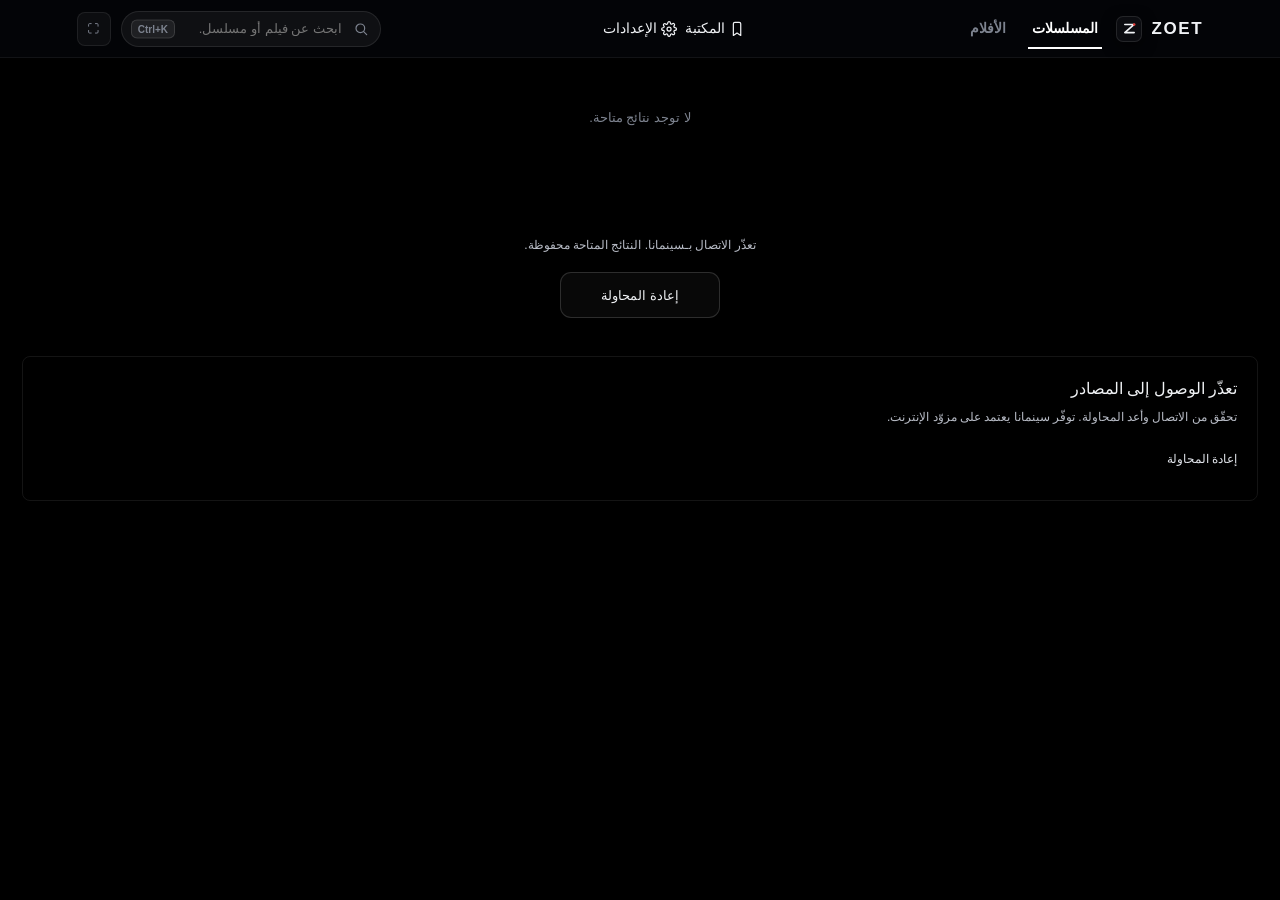
==== commit a2d22412: "feat(cinemana): remove krmzi provider, set cinemana as exclusive native catalog, and overhaul series" ====
--- a/public/index.html
+++ b/public/index.html
@@ -69,7 +69,7 @@
   </header>
 
   <main class="content-canvas" id="contentCanvas">
-    <section class="source-switcher" id="sourceSwitcher" aria-label="المصادر">
+    <section class="source-switcher hidden" id="sourceSwitcher" aria-label="المصادر">
       <span class="source-label">المصادر</span>
       <div class="source-options">
         <button class="source-option active" data-source="all" aria-pressed="true">الكل</button>
@@ -150,7 +150,7 @@
           </div>
         </div>
 
-        <div class="settings-section-label">المصادر وبوابة الاتصال</div>
+        <div class="settings-section-label">مزود المحتوى</div>
         <div class="settings-group">
           <div class="settings-row">
             <div class="settings-row-info">
@@ -158,36 +158,12 @@
                 <svg class="z-ico" viewBox="0 0 24 24" fill="none" stroke="currentColor" stroke-width="1.75" stroke-linecap="round" stroke-linejoin="round"><rect x="3.5" y="4" width="17" height="6.5" rx="2"/><rect x="3.5" y="13.5" width="17" height="6.5" rx="2"/><circle cx="7.5" cy="7.25" r="0.9" fill="currentColor" stroke="none"/><circle cx="7.5" cy="16.75" r="0.9" fill="currentColor" stroke="none"/></svg>
               </span>
               <div>
-                <h3>المصدر الافتراضي</h3>
-                <p>تحديد مزود المحتوى في القائمة والبحث.</p>
+                <h3>شبكتي سينمانا</h3>
+                <p>بث مباشر رسمي عالي الدقة (MP4/HLS) بدون إعلانات وبمشغل أصلي 100%.</p>
               </div>
             </div>
             <div class="source-options settings-source-pills">
-              <button class="source-option" data-pref-source="all" aria-pressed="false">الكل</button>
-              <button class="source-option" data-pref-source="krmzi" aria-pressed="false">قرمزي</button>
-              <button class="source-option" data-pref-source="cinemana" aria-pressed="false">سينمانا</button>
-            </div>
-          </div>
-
-          <div class="settings-row settings-server-row hidden" id="webServerSettingsRow">
-            <div class="settings-server-head">
-              <div class="settings-row-info">
-                <span class="settings-row-ico" aria-hidden="true">
-                  <svg class="z-ico" viewBox="0 0 24 24" fill="none" stroke="currentColor" stroke-width="1.75" stroke-linecap="round" stroke-linejoin="round"><circle cx="12" cy="12" r="9"/><path d="M3.6 9h16.8M3.6 15h16.8M12 3a13.5 13.5 0 0 1 0 18M12 3a13.5 13.5 0 0 0 0 18"/></svg>
-                </span>
-                <div>
-                  <h3>خادم الاتصال للويب</h3>
-                  <p>اختياري: اربط Cloudflare Worker أو خادماً محلياً لتشغيل قرمزي في المتصفح.</p>
-                </div>
-              </div>
-            </div>
-            <div class="settings-server-controls">
-              <input type="url" id="serverUrlInput" class="settings-input" dir="ltr" placeholder="https://zoet-gateway.yourname.workers.dev" aria-label="رابط خادم الاتصال">
-              <div class="settings-server-actions">
-                <button class="settings-btn primary" id="saveServerBtn">حفظ وتطبيق</button>
-                <button class="settings-btn" id="testServerBtn">فحص الاتصال</button>
-              </div>
-              <p id="serverStatusMsg" class="settings-server-status" role="status"></p>
+              <button class="source-option active" data-pref-source="cinemana" aria-pressed="true">مفعّل</button>
             </div>
           </div>
         </div>
@@ -342,7 +318,7 @@
     <div class="video-stage" id="playerCanvas" tabindex="-1">
       <div class="player-backdrop" id="playerBackdrop" aria-hidden="true"></div>
       <video id="nativePlayer" playsinline webkit-playsinline preload="none" referrerpolicy="no-referrer" class="video-elem hidden"></video>
-      <iframe id="embedPlayer" class="video-elem hidden" allow="autoplay; fullscreen; encrypted-media; picture-in-picture" allowfullscreen sandbox="allow-scripts allow-same-origin allow-forms allow-presentation" referrerpolicy="no-referrer"></iframe>
+      <iframe id="embedPlayer" class="video-elem hidden" allow="autoplay; fullscreen; encrypted-media; picture-in-picture" allowfullscreen referrerpolicy="no-referrer"></iframe>
 
       <button class="touch-unlock-pill hidden" id="unlockTouchBtn" aria-label="إلغاء قفل اللمس">
         <svg class="z-ico" viewBox="0 0 24 24" fill="none" stroke="currentColor" stroke-width="1.8" stroke-linecap="round" stroke-linejoin="round" aria-hidden="true"><rect x="4.5" y="10.5" width="15" height="10" rx="2.2"/><path d="M8 10.5V7.5a4 4 0 0 1 8 0v3"/></svg>
--- a/public/styles.css
+++ b/public/styles.css
@@ -66,7 +66,7 @@
 .section-headline h3 { font-size: 19px; font-weight: 700; }
 .headline-muted, .headline-link { color: var(--text-dim); font-size: 11px; }
 .headline-link { min-height: 36px; padding: 6px 0; }
-.media-grid { display: grid; grid-template-columns: repeat(2, minmax(0, 1fr)); gap: 23px 13px; }
+.media-grid { display: grid; grid-template-columns: repeat(2, minmax(0, 1fr)); gap: 18px 12px; }
 .library-header-row { display: flex; align-items: center; justify-content: space-between; padding-top: 12px; margin-bottom: 26px; }
 .library-header-row h2 { font-size: 24px; font-weight: 700; }
 .segmented-control { display: flex; gap: 12px; }
@@ -808,34 +808,10 @@
   flex: 0 0 auto;
 }
 
-/* ==================== Embed Mode (Arab HD, estream, etc.) ==================== */
-.player-screen.embed-mode .player-center-ctrl {
-  display: none !important;
-}
-
-.player-screen.embed-mode .touch-surface {
-  display: none !important;
-}
-
-.player-screen.embed-mode .scrub-line {
-  display: none !important;
-}
-
-.player-screen.embed-mode .skip-intro-pill {
-  display: none !important;
-}
-
-.player-screen.embed-mode .speed-chip {
-  display: none !important;
-}
-
-.player-screen.embed-mode .gesture-pill {
-  display: none !important;
-}
-
+/* ==================== Embed Mode (Preserve Native ZOET UI & Block Website Ads) ==================== */
 .player-screen.embed-mode #embedPlayer {
   pointer-events: auto !important;
-  z-index: 5 !important;
+  z-index: 2 !important;
   width: 100% !important;
   height: 100% !important;
   border: none !important;
@@ -843,26 +819,43 @@
   display: block !important;
 }
 
+.player-screen.embed-mode .player-hud {
+  z-index: 20 !important;
+  pointer-events: none !important;
+}
+
 .player-screen.embed-mode .player-bar-top {
-  pointer-events: none;
-  background: transparent !important;
+  pointer-events: auto !important;
+  background: linear-gradient(180deg, rgba(10, 10, 14, 0.92) 0%, rgba(10, 10, 14, 0.6) 70%, transparent 100%) !important;
+  backdrop-filter: blur(12px) !important;
+  -webkit-backdrop-filter: blur(12px) !important;
   opacity: 1 !important;
   display: flex !important;
+  z-index: 25 !important;
 }
 
 .player-screen.embed-mode .player-bar-top > * {
-  pointer-events: auto;
+  pointer-events: auto !important;
 }
 
 .player-screen.embed-mode .player-bar-bottom {
   opacity: 1 !important;
   display: flex !important;
-  visibility: visible;
-  pointer-events: none;
+  visibility: visible !important;
+  pointer-events: auto !important;
+  background: linear-gradient(0deg, rgba(10, 10, 14, 0.92) 0%, rgba(10, 10, 14, 0.6) 70%, transparent 100%) !important;
+  backdrop-filter: blur(12px) !important;
+  -webkit-backdrop-filter: blur(12px) !important;
+  z-index: 25 !important;
 }
 
 .player-screen.embed-mode .player-bar-bottom > * {
-  pointer-events: auto;
+  pointer-events: auto !important;
+}
+
+.player-screen.embed-mode .player-title-display {
+  display: flex !important;
+  pointer-events: auto !important;
 }
 
 /* Player Sub Drawer */
@@ -1272,24 +1265,44 @@
   width: 100%;
   text-align: start;
   color: inherit;
-  transition: transform .22s var(--ease-out-expo);
+  transition: transform .24s var(--ease-out-expo);
   min-width: 0;
-  border-radius: 12px;
+  border-radius: 14px;
   outline: none;
+  cursor: pointer;
+  position: relative;
+  background: transparent;
+  border: none;
+  padding: 0;
 }
 .series-tile:active {
   transform: scale(0.96);
+}
+@media (hover: hover) and (pointer: fine) {
+  .series-tile:hover {
+    transform: translateY(-4px);
+  }
+  .series-tile:hover .poster-frame {
+    border-color: rgba(255, 255, 255, 0.24);
+    box-shadow: 0 12px 28px rgba(0, 0, 0, 0.55), 0 0 20px rgba(59, 130, 246, 0.16);
+  }
+  .series-tile:hover .series-tile-thumb {
+    transform: scale(1.05);
+  }
+  .series-tile:hover .series-tile-title {
+    color: var(--accent);
+  }
 }
 .poster-frame {
   position: relative;
   display: block;
   aspect-ratio: 2/3;
   overflow: hidden;
-  border-radius: 12px;
-  background: #0d0f14;
+  border-radius: 14px;
+  background: linear-gradient(180deg, #181d26 0%, #0d0f14 100%);
   border: 1px solid rgba(255, 255, 255, 0.08);
-  box-shadow: 0 6px 18px rgba(0, 0, 0, 0.36);
-  transition: border-color .22s, box-shadow .22s;
+  box-shadow: 0 4px 16px rgba(0, 0, 0, 0.4);
+  transition: border-color .24s, box-shadow .24s;
 }
 .series-tile-thumb {
   width: 100%;
@@ -1297,8 +1310,86 @@
   aspect-ratio: 2/3;
   border-radius: 0;
   object-fit: cover;
-  object-position: center 20%;
-  transition: transform .3s var(--ease-out-expo);
+  object-position: center top;
+  display: block;
+  transition: transform .35s var(--ease-out-expo);
+}
+.poster-gradient {
+  position: absolute;
+  inset: auto 0 0 0;
+  height: 55%;
+  background: linear-gradient(0deg, rgba(8, 10, 14, 0.9) 0%, rgba(8, 10, 14, 0.45) 60%, transparent 100%);
+  pointer-events: none;
+  z-index: 2;
+}
+.poster-rating {
+  position: absolute;
+  bottom: 8px;
+  left: 8px;
+  z-index: 3;
+  display: inline-flex;
+  align-items: center;
+  gap: 3.5px;
+  padding: 2.5px 7px;
+  border-radius: 6px;
+  font-size: 11px;
+  font-weight: 700;
+  color: #ffbe2e;
+  background: rgba(10, 12, 16, 0.85);
+  backdrop-filter: blur(8px);
+  -webkit-backdrop-filter: blur(8px);
+  border: 1px solid rgba(255, 255, 255, 0.14);
+  box-shadow: 0 2px 6px rgba(0, 0, 0, 0.4);
+}
+.poster-rating .z-ico {
+  width: 12px;
+  height: 12px;
+}
+.poster-type-badge {
+  position: absolute;
+  bottom: 8px;
+  right: 8px;
+  z-index: 3;
+  display: inline-flex;
+  align-items: center;
+  padding: 2.5px 7px;
+  border-radius: 6px;
+  font-size: 10px;
+  font-weight: 600;
+  color: #cbd5e1;
+  background: rgba(10, 12, 16, 0.85);
+  backdrop-filter: blur(8px);
+  -webkit-backdrop-filter: blur(8px);
+  border: 1px solid rgba(255, 255, 255, 0.12);
+}
+.series-tile-body {
+  display: flex;
+  flex-direction: column;
+  padding: 8px 3px 2px;
+  gap: 3px;
+}
+.series-tile-title {
+  font-size: 13.5px;
+  font-weight: 600;
+  color: #e2e8f0;
+  line-height: 1.35;
+  display: -webkit-box;
+  -webkit-line-clamp: 2;
+  -webkit-box-orient: vertical;
+  overflow: hidden;
+  text-overflow: ellipsis;
+  min-height: 1.35em;
+  transition: color .18s ease;
+}
+.series-tile-meta {
+  display: flex;
+  align-items: center;
+  gap: 6px;
+}
+.series-tile-sub {
+  font-size: 11.5px;
+  color: #8492a6;
+  font-weight: 500;
 }
 .edition-badge {
   position: absolute;
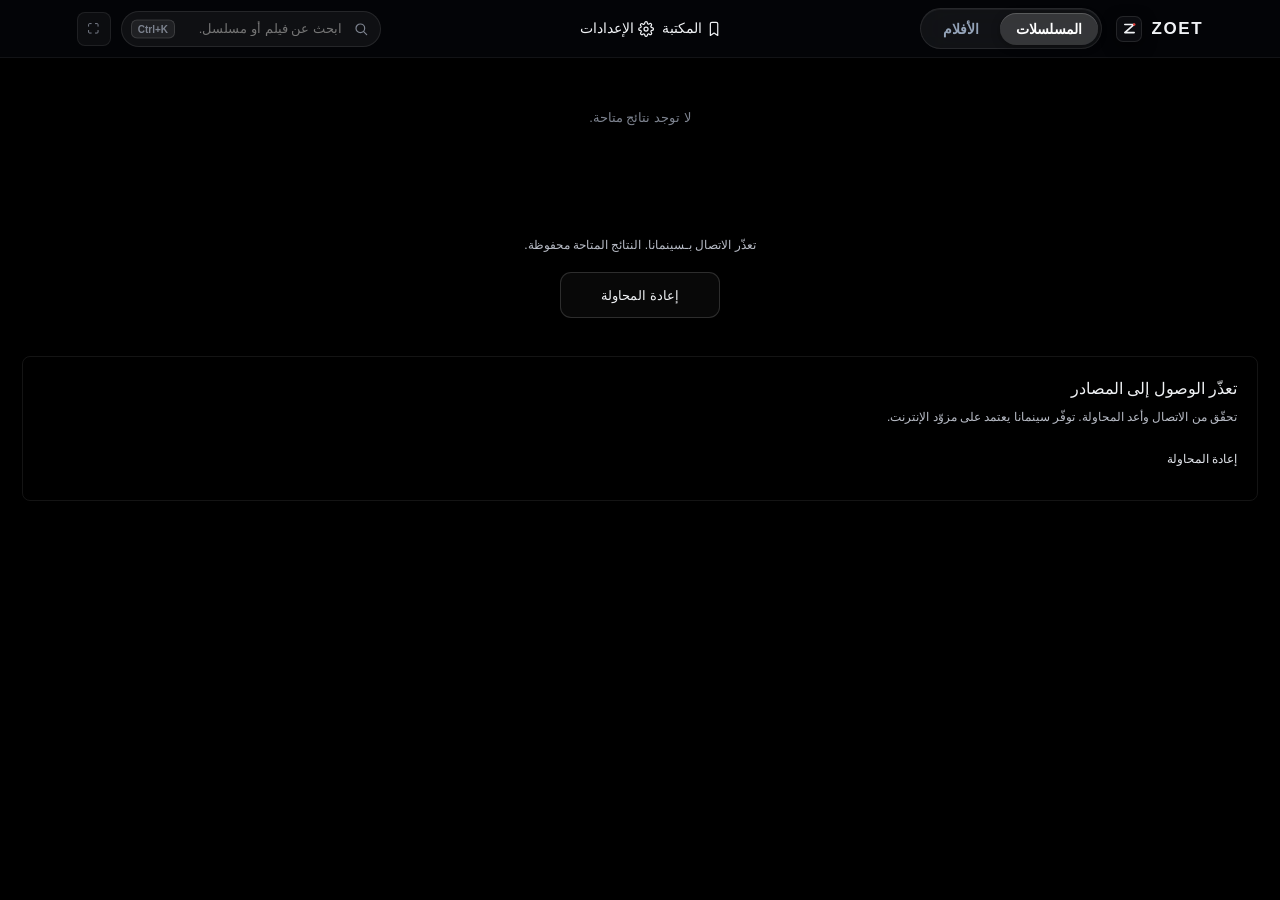
==== commit 7ddaac18: "chore(release): bump version to 3.4.0 (versionCode 40)" ====
--- a/public/index.html
+++ b/public/index.html
@@ -219,7 +219,7 @@
               </span>
               <div>
                 <h3>إصدار ZOET</h3>
-                <p id="installedVersionText">v3.0.0</p>
+                <p id="installedVersionText">v3.4.0</p>
               </div>
             </div>
             <button class="check-update-btn" id="manualCheckUpdateBtn">
--- a/public/styles.css
+++ b/public/styles.css
@@ -91,9 +91,20 @@
 .offline-card p { color: var(--text-sub); font-size: 12px; margin: 7px 0 12px; }
 .btn-retry { min-height: 42px; color: var(--accent); font-size: 12px; display: flex; align-items: center; gap: 8px; }
 .empty-note { grid-column: 1/-1; color: var(--text-dim); text-align: center; font-size: 13px; line-height: 1.9; padding: 40px 18px; width: 100%; }
-.skeleton-cell { background: #1a1e2c; animation: skeleton 1.4s ease-in-out infinite alternate; }
-.skeleton-poster { aspect-ratio: 3/4; border-radius: 5px; }
-@keyframes skeleton { to { background: #2b2b27; } }
+@keyframes luxury-shimmer {
+  0% { background-position: 200% 0; }
+  100% { background-position: -200% 0; }
+}
+.skeleton-cell {
+  background: linear-gradient(90deg, #10131a 0%, #1c222e 50%, #10131a 100%);
+  background-size: 200% 100%;
+  animation: luxury-shimmer 1.8s ease-in-out infinite;
+  border: 1px solid rgba(255, 255, 255, 0.05);
+}
+.skeleton-poster {
+  aspect-ratio: 2/3;
+  border-radius: 14px;
+}
 
 /* Video behavior and gesture layers are shared with the previous player. */
 /* ==================== Minimal Player Screen ==================== */
@@ -714,8 +725,12 @@
   gap: 8px;
   cursor: pointer;
   box-shadow: 0 8px 24px rgba(0, 0, 0, 0.6);
-  transition: background-color 0.15s ease, border-color 0.15s ease, color 0.15s ease;
+  transition: background-color 0.15s ease, border-color 0.15s ease, color 0.15s ease, transform 0.12s ease;
   white-space: nowrap;
+}
+.action-capsule:active {
+  transform: scale(0.95);
+}
 }
 .action-capsule i, .action-capsule svg {
   color: #94a3b8;
@@ -878,17 +893,95 @@
 video::cue { font-family: 'Tajawal', sans-serif; font-size: 90%; background: var(--sub-cue-bg, rgba(0, 0, 0, 0.72)); color: var(--sub-cue-color, #ffd700); text-shadow: 0 2px 4px rgba(0, 0, 0, 0.85); }
 
 /* Sheets have one scrolling body, regardless of content length. */
-.sheet-scrim { position: absolute; inset: 0; z-index: 90; background: #000a; display: flex; align-items: flex-end; }
-.sheet-panel { width: 100%; max-height: 87%; min-height: 0; display: flex; flex-direction: column; background: #11131d; border-radius: 14px 14px 0 0; padding: 12px 20px calc(18px + var(--safe-bottom)); gap: 12px; overflow: hidden; border: 1px solid #ffffff12; }
-.sheet-grabber { flex: 0 0 auto; width: 27px; height: 3px; background: #5c5952; border-radius: 2px; margin: 0 auto; }
+.sheet-scrim {
+  position: absolute;
+  inset: 0;
+  z-index: 90;
+  background: rgba(0, 0, 0, 0.72);
+  backdrop-filter: blur(16px);
+  -webkit-backdrop-filter: blur(16px);
+  display: flex;
+  align-items: flex-end;
+  animation: scrim-appear 0.22s var(--ease-out-expo) forwards;
+}
+@keyframes scrim-appear {
+  from { opacity: 0; }
+  to { opacity: 1; }
+}
+.sheet-panel {
+  width: 100%;
+  max-height: 88%;
+  min-height: 0;
+  display: flex;
+  flex-direction: column;
+  background: rgba(13, 16, 24, 0.94);
+  backdrop-filter: blur(36px) saturate(160%);
+  -webkit-backdrop-filter: blur(36px) saturate(160%);
+  border-radius: 22px 22px 0 0;
+  padding: 14px 22px calc(20px + var(--safe-bottom));
+  gap: 12px;
+  overflow: hidden;
+  border: 1px solid rgba(255, 255, 255, 0.1);
+  border-bottom: none;
+  box-shadow: 0 -16px 48px rgba(0, 0, 0, 0.8), inset 0 1px 0 rgba(255, 255, 255, 0.14);
+  animation: sheet-spring-up 0.34s cubic-bezier(0.16, 1, 0.3, 1) forwards;
+}
+@keyframes sheet-spring-up {
+  0% { transform: translateY(100%); }
+  100% { transform: translateY(0); }
+}
+.sheet-grabber {
+  flex: 0 0 auto;
+  width: 36px;
+  height: 4px;
+  background: rgba(255, 255, 255, 0.24);
+  border-radius: 99px;
+  margin: 0 auto 4px;
+  transition: background 0.18s;
+}
+.sheet-grabber:hover {
+  background: rgba(255, 255, 255, 0.4);
+}
 .sheet-head { flex: 0 0 auto; display: flex; align-items: center; justify-content: space-between; gap: 12px; }
 .sheet-head h3 { min-width: 0; font-size: 15px; line-height: 1.6; font-weight: 500; }
 .sheet-x-btn { flex: 0 0 44px; min-height: 44px; display: grid; place-items: center; border-radius: 10px; color: var(--text-sub); font-size: 16px; transition: background .16s, color .16s; }
 .sheet-x-btn:hover { background: rgba(255, 255, 255, 0.08); color: var(--text-main); }
 .sheet-content { display: flex; flex-direction: column; gap: 8px; min-height: 0; flex: 1 1 auto; overflow-y: auto; overscroll-behavior: contain; }
-.sheet-row { flex: 0 0 auto; width: 100%; min-height: 50px; padding: 12px 14px; background: #1a1e2c; border: 1px solid transparent; border-radius: 5px; font-size: 13px; display: flex; align-items: center; justify-content: space-between; gap: 12px; cursor: pointer; text-align: right; }
+.sheet-row {
+  flex: 0 0 auto;
+  width: 100%;
+  min-height: 52px;
+  padding: 12px 16px;
+  background: rgba(255, 255, 255, 0.04);
+  border: 1px solid rgba(255, 255, 255, 0.06);
+  border-radius: 12px;
+  font-size: 13.5px;
+  font-weight: 500;
+  display: flex;
+  align-items: center;
+  justify-content: space-between;
+  gap: 12px;
+  cursor: pointer;
+  text-align: right;
+  transition: background 0.18s var(--ease-out-expo), border-color 0.18s ease, transform 0.12s ease;
+}
+.sheet-row:active {
+  transform: scale(0.98);
+  background: rgba(255, 255, 255, 0.08);
+}
+@media (hover: hover) and (pointer: fine) {
+  .sheet-row:hover {
+    background: rgba(255, 255, 255, 0.07);
+    border-color: rgba(255, 255, 255, 0.14);
+    color: #ffffff;
+  }
+}
+.sheet-row.active {
+  border-color: rgba(59, 130, 246, 0.4);
+  background: rgba(59, 130, 246, 0.12);
+  color: #60a5fa;
+}
 .sheet-row > span:first-child { min-width: 0; overflow-wrap: anywhere; }
-.sheet-row.active { border-color: #ccdde166; color: var(--accent); background: #263039; }
 .sheet-pill { flex-shrink: 0; font-size: 10px; color: var(--text-dim); }
 .sheet-pill.direct { color: var(--accent); }
 .sheet-row i, .sheet-row svg { flex-shrink: 0; }
@@ -908,32 +1001,167 @@
 .series-episode-heading { flex: 0 0 auto; display: flex; justify-content: space-between; padding: 0 22px 12px; }
 .series-episode-heading h5 { font-size: 19px; font-weight: 500; }
 .series-episode-heading > span { display: none; }
-.season-tabs { display: flex; gap: 5px; overflow-x: auto; flex: 0 0 auto; padding-bottom: 4px; }
-.season-tab { flex: 0 0 auto; min-height: 38px; padding: 7px 13px; border: 1px solid #ffffff1c; border-radius: 4px; color: var(--text-sub); font-size: 11px; }
-.season-tab.active { color: var(--text-main); background: #29343e; border-color: #ffffff30; }
+.season-tabs {
+  display: flex;
+  gap: 6px;
+  overflow-x: auto;
+  flex: 0 0 auto;
+  padding-bottom: 6px;
+  scrollbar-width: none;
+}
+.season-tabs::-webkit-scrollbar { display: none; }
+.season-tab {
+  flex: 0 0 auto;
+  min-height: 36px;
+  padding: 6px 16px;
+  border: 1px solid rgba(255, 255, 255, 0.08);
+  border-radius: 9999px;
+  background: rgba(255, 255, 255, 0.04);
+  color: #94a3b8;
+  font-size: 12px;
+  font-weight: 600;
+  cursor: pointer;
+  transition: background 0.18s cubic-bezier(0.16, 1, 0.3, 1), color 0.18s ease, border-color 0.18s ease, transform 0.12s ease;
+}
+.season-tab:active {
+  transform: scale(0.95);
+}
+@media (hover: hover) and (pointer: fine) {
+  .season-tab:hover {
+    background: rgba(255, 255, 255, 0.08);
+    color: #e2e8f0;
+    border-color: rgba(255, 255, 255, 0.14);
+  }
+}
+.season-tab.active {
+  color: #ffffff;
+  background: rgba(255, 255, 255, 0.16);
+  border-color: rgba(255, 255, 255, 0.22);
+  box-shadow: 0 2px 8px rgba(0, 0, 0, 0.3);
+}
 .sheet-content > .season-tabs { padding-inline: 22px; margin-bottom: 12px; }
 .episode-toolbar { display: flex; flex-direction: column; gap: 10px; }
-.episode-search { flex: 0 0 auto; display: flex; align-items: center; gap: 9px; background: #ffffff05; border: 1px solid #ffffff15; border-radius: 5px; color: var(--text-dim); padding: 0 12px; min-height: 42px; }
-.episode-search input { width: 100%; flex: 1; min-width: 0; min-height: 42px; padding: 9px 0; font-size: 12px; background: none; border: 0; outline: 0; color: var(--text-main); }
-.episode-search:focus-within { border-color: var(--accent); }
+.episode-search {
+  flex: 0 0 auto;
+  display: flex;
+  align-items: center;
+  gap: 10px;
+  background: rgba(255, 255, 255, 0.04);
+  border: 1px solid rgba(255, 255, 255, 0.08);
+  border-radius: 12px;
+  color: var(--text-dim);
+  padding: 0 14px;
+  min-height: 42px;
+  transition: border-color 0.2s ease, background 0.2s ease;
+}
+.episode-search input {
+  width: 100%;
+  flex: 1;
+  min-width: 0;
+  min-height: 42px;
+  padding: 9px 0;
+  font-size: 12.5px;
+  background: none;
+  border: 0;
+  outline: 0;
+  color: var(--text-main);
+}
+.episode-search:focus-within {
+  border-color: rgba(59, 130, 246, 0.45);
+  background: rgba(255, 255, 255, 0.07);
+}
 .episode-search i { font-size: 12px; }
-.sheet-content > .episode-search { margin: 0 22px 15px; }
-.episode-card-list { display: flex; flex-direction: column; gap: 0; }
+.sheet-content > .episode-search { margin: 0 22px 14px; }
+.episode-card-list {
+  display: flex;
+  flex-direction: column;
+  gap: 8px;
+}
 .drawer-ep-row.episode-card-list { flex: 1 1 auto; min-height: 0; overflow-y: auto; overflow-x: hidden; padding-bottom: 15px; }
 .sheet-episode-grid.episode-card-list { flex: 0 0 auto; padding-inline: 22px; }
-.episode-card { flex: 0 0 auto; display: flex; align-items: center; gap: 12px; min-height: 94px; padding: 14px 0; width: 100%; color: var(--text-main); border-bottom: 1px solid #ffffff0e; text-align: right; }
-.episode-card.active { background: var(--accent-soft); border-radius: 5px; padding-inline: 9px; border-bottom-color: transparent; }
-.episode-art { width: 94px; flex: 0 0 94px; aspect-ratio: 16/10; border-radius: 4px; background: #202331; position: relative; display: grid; place-items: center; overflow: hidden; }
-.episode-art img { position: absolute; inset: 0; width: 100%; height: 100%; object-fit: cover; opacity: .72; }
-.episode-play { position: relative; display: grid; place-items: center; width: 27px; height: 27px; border-radius: 50%; background: #0009; color: #fff; font-size: 9px; }
-.episode-card.active .episode-play { color: #171511; background: var(--accent); }
+.episode-card {
+  flex: 0 0 auto;
+  display: flex;
+  align-items: center;
+  gap: 14px;
+  min-height: 84px;
+  padding: 10px 14px;
+  width: 100%;
+  color: var(--text-main);
+  background: rgba(255, 255, 255, 0.03);
+  border: 1px solid rgba(255, 255, 255, 0.06);
+  border-radius: 14px;
+  text-align: right;
+  cursor: pointer;
+  transition: background 0.2s var(--ease-out-expo), border-color 0.2s ease, transform 0.14s ease;
+}
+.episode-card:active {
+  transform: scale(0.98);
+  background: rgba(255, 255, 255, 0.06);
+}
+@media (hover: hover) and (pointer: fine) {
+  .episode-card:hover {
+    background: rgba(255, 255, 255, 0.06);
+    border-color: rgba(255, 255, 255, 0.12);
+  }
+  .episode-card:hover .episode-art img {
+    transform: scale(1.05);
+  }
+}
+.episode-card.active {
+  background: rgba(59, 130, 246, 0.12);
+  border-color: rgba(59, 130, 246, 0.4);
+}
+.episode-art {
+  width: 100px;
+  flex: 0 0 100px;
+  aspect-ratio: 16/9;
+  border-radius: 10px;
+  background: #141721;
+  position: relative;
+  display: grid;
+  place-items: center;
+  overflow: hidden;
+  border: 1px solid rgba(255, 255, 255, 0.08);
+}
+.episode-art img {
+  position: absolute;
+  inset: 0;
+  width: 100%;
+  height: 100%;
+  object-fit: cover;
+  opacity: 0.85;
+  transition: transform 0.3s ease;
+}
+.episode-play {
+  position: relative;
+  display: grid;
+  place-items: center;
+  width: 30px;
+  height: 30px;
+  border-radius: 50%;
+  background: rgba(0, 0, 0, 0.65);
+  backdrop-filter: blur(6px);
+  -webkit-backdrop-filter: blur(6px);
+  color: #fff;
+  font-size: 10px;
+  border: 1px solid rgba(255, 255, 255, 0.2);
+  box-shadow: 0 2px 8px rgba(0, 0, 0, 0.4);
+  transition: transform 0.2s, background 0.2s;
+}
+.episode-card.active .episode-play {
+  color: #fff;
+  background: #3b82f6;
+  border-color: #60a5fa;
+}
 .episode-copy { display: flex; flex-direction: column; gap: 4px; flex: 1; min-width: 0; }
 .episode-copy small:empty, .episode-copy > span:empty { display: none; }
-.episode-copy small { font-size: 10px; color: var(--text-dim); }
-.episode-card.active .episode-copy small { color: var(--accent); }
-.episode-copy strong { font-weight: 500; font-size: 12px; line-height: 1.6; display: -webkit-box; -webkit-line-clamp: 2; -webkit-box-orient: vertical; overflow: hidden; }
-.episode-copy > span { color: var(--text-dim); font-size: 10px; line-height: 1.6; }
-.episode-number { flex: 0 0 18px; font-size: 15px; color: #736c60; text-align: center; font-variant-numeric: tabular-nums; }
+.episode-copy small { font-size: 10.5px; color: var(--text-dim); font-weight: 500; }
+.episode-card.active .episode-copy small { color: #60a5fa; }
+.episode-copy strong { font-weight: 600; font-size: 13px; line-height: 1.5; display: -webkit-box; -webkit-line-clamp: 2; -webkit-box-orient: vertical; overflow: hidden; color: #e2e8f0; }
+.episode-copy > span { color: var(--text-dim); font-size: 10px; line-height: 1.5; }
+.episode-number { flex: 0 0 22px; font-size: 14px; font-weight: 700; color: #64748b; text-align: center; font-variant-numeric: tabular-nums; }
+.episode-card.active .episode-number { color: #60a5fa; }
 .player-sub-drawer > .drawer-topline, .player-sub-drawer > .episode-toolbar { flex-shrink: 0; }
 .changelog-container { color: var(--text-sub); font-size: 12px; line-height: 1.9; max-height: 200px; overflow-y: auto; overflow-wrap: anywhere; white-space: pre-wrap; }
 .changelog-container ul { padding-inline-start: 18px; }
@@ -1703,11 +1931,11 @@
   gap: 3px;
   padding: 5px;
   border-radius: 999px;
-  background: rgba(11, 13, 19, 0.74);
-  backdrop-filter: blur(28px) saturate(145%);
-  -webkit-backdrop-filter: blur(28px) saturate(145%);
-  border: 1px solid rgba(255, 255, 255, 0.11);
-  box-shadow: inset 0 1px 0 rgba(255, 255, 255, 0.08), 0 18px 46px rgba(0, 0, 0, 0.78);
+  background: rgba(10, 12, 18, 0.82);
+  backdrop-filter: blur(32px) saturate(160%);
+  -webkit-backdrop-filter: blur(32px) saturate(160%);
+  border: 1px solid rgba(255, 255, 255, 0.12);
+  box-shadow: inset 0 1px 0 rgba(255, 255, 255, 0.12), 0 20px 48px rgba(0, 0, 0, 0.8);
   max-width: calc(100vw - 80px);
 }
 .dock-pill {
@@ -1722,22 +1950,22 @@
   padding: 4px 12px;
   border-radius: 999px;
   color: #8b92a0;
-  font-size: 10.5px;
+  font-size: 11px;
   font-weight: 600;
-  transition: color .18s ease, background .18s ease, box-shadow .18s ease, transform .15s ease;
+  transition: color .2s var(--ease-out-expo), background .2s var(--ease-out-expo), box-shadow .2s ease, transform .14s ease;
 }
 .dock-pill:hover {
   color: #e2e8f0;
-  background: rgba(255, 255, 255, 0.05);
+  background: rgba(255, 255, 255, 0.06);
 }
 .dock-pill:active {
-  transform: scale(0.95);
+  transform: scale(0.92);
 }
 .dock-pill.active {
   color: #ffffff;
   font-weight: 700;
-  background: rgba(255, 255, 255, 0.13);
-  box-shadow: inset 0 1px 0 rgba(255, 255, 255, 0.14);
+  background: rgba(255, 255, 255, 0.14);
+  box-shadow: inset 0 1px 0 rgba(255, 255, 255, 0.18), 0 2px 8px rgba(0, 0, 0, 0.3);
 }
 .dock-ico {
   width: 20px;
@@ -2523,30 +2751,42 @@
    Logical UI/UX Refinement Pass (Hierarchy, Cards, Badges, Dock Scrim)
    ========================================================================= */
 
-/* 1. Header Hierarchy: Underline Tabs & Balanced Alignment */
+/* 1. Header Hierarchy: Tactile Glass Capsule Tabs */
 .catalogue-tabs {
-  background: transparent;
-  border: 0;
-  border-radius: 0;
-  padding: 0;
-  gap: 18px;
+  display: inline-flex;
+  align-items: center;
+  padding: 3.5px;
+  gap: 3px;
+  border-radius: 9999px;
+  background: rgba(255, 255, 255, 0.06);
+  border: 1px solid rgba(255, 255, 255, 0.09);
+  backdrop-filter: blur(16px);
+  -webkit-backdrop-filter: blur(16px);
+  box-shadow: inset 0 1px 0 rgba(255, 255, 255, 0.05);
 }
 .catalogue-tabs button {
-  min-width: auto;
-  height: 40px;
-  padding: 0 4px;
-  border-radius: 0;
+  position: relative;
+  font-size: 13.5px;
+  font-weight: 600;
+  color: #94a3b8;
+  padding: 0 16px;
+  height: 32px;
+  min-width: 72px;
+  border-radius: 9999px;
+  border: none !important;
   background: transparent !important;
   box-shadow: none !important;
-  font-size: 14px;
-  font-weight: 600;
-  color: var(--text-dim);
-  border-bottom: 2px solid transparent;
-  transition: color .18s ease, border-color .18s ease;
+  transition: color 0.18s cubic-bezier(0.16, 1, 0.3, 1), background 0.18s cubic-bezier(0.16, 1, 0.3, 1), transform 0.12s ease;
+  cursor: pointer;
+}
+.catalogue-tabs button:active {
+  transform: scale(0.95);
 }
 .catalogue-tabs button.active {
-  color: #ffffff;
-  border-bottom-color: #ffffff;
+  color: #ffffff !important;
+  font-weight: 700;
+  background: rgba(255, 255, 255, 0.15) !important;
+  box-shadow: 0 2px 8px rgba(0, 0, 0, 0.35), inset 0 1px 0 rgba(255, 255, 255, 0.18) !important;
 }
 @media (max-width: 1023px) {
   .top-nav-end:has(#desktopWindowControls.hidden) {
@@ -2996,49 +3236,50 @@
   padding-inline: clamp(20px, 3vw, 56px) !important;
 }
 html[data-display='tv'] .media-grid {
-  grid-template-columns: repeat(auto-fill, minmax(172px, 1fr)) !important;
-  gap: 22px 16px !important;
-  padding: 8px 0 32px !important;
+  grid-template-columns: repeat(auto-fill, minmax(230px, 1fr)) !important;
+  gap: 28px 20px !important;
+  padding: 12px 0 48px !important;
   contain: none !important;
 }
 @media (min-width: 1600px) {
   html[data-display='tv'] .media-grid {
-    grid-template-columns: repeat(auto-fill, minmax(182px, 1fr)) !important;
-    gap: 26px 18px !important;
+    grid-template-columns: repeat(auto-fill, minmax(250px, 1fr)) !important;
+    gap: 32px 24px !important;
   }
 }
 @media (min-width: 2200px) {
   html[data-display='tv'] .media-grid {
-    grid-template-columns: repeat(auto-fill, minmax(196px, 1fr)) !important;
-    gap: 30px 22px !important;
-  }
-}
-
-/* Fast Card Paint + Single Sharp Focus Ring (ZERO double glow / ZERO 60px shadow lag) */
+    grid-template-columns: repeat(auto-fill, minmax(280px, 1fr)) !important;
+    gap: 38px 28px !important;
+  }
+}
+
+/* Fast Card Paint + High-Contrast 10-foot Focus Ring (scale 1.09 + bold white border) */
 html[data-display='tv'] .series-tile {
-  border-radius: 12px;
+  border-radius: 14px;
   contain: layout style paint;
   content-visibility: auto;
-  contain-intrinsic-size: auto 280px;
+  contain-intrinsic-size: auto 340px;
 }
 html[data-display='tv'] .series-tile .poster-frame {
-  border-radius: 12px;
-  border: 2px solid rgba(255, 255, 255, 0.09);
+  border-radius: 14px;
+  border: 2px solid rgba(255, 255, 255, 0.12);
   background: #0c0e13;
   box-shadow: none !important;
 }
 html[data-display='tv'] .series-tile-body {
-  padding: 8px 2px 0;
+  padding: 10px 4px 0;
 }
 html[data-display='tv'] .series-tile-title {
-  font-size: clamp(13px, 1.1vw, 17px) !important;
+  font-size: clamp(15px, 1.3vw, 19px) !important;
   font-weight: 700;
   color: #cbd5e1;
   line-height: 1.35;
 }
 html[data-display='tv'] .series-tile-sub {
-  font-size: clamp(11px, 0.9vw, 14px) !important;
+  font-size: clamp(13px, 1.05vw, 16px) !important;
   color: #8492a6;
+  font-weight: 600;
 }
 html[data-display='tv'] .provider-tag {
   font-size: clamp(10px, 0.8vw, 13px) !important;
@@ -3048,32 +3289,46 @@
   color: #cbd5e1;
 }
 html[data-display='tv'] .edition-badge {
-  top: 6px;
-  right: 6px;
-  padding: 3px 8px;
-  font-size: clamp(10px, 0.85vw, 13px);
-  background: rgba(8, 10, 14, 0.9);
-}
-
-/* Single High-Contrast White Focus Ring ONLY on focused card/control */
+  top: 8px;
+  right: 8px;
+  padding: 4px 10px;
+  font-size: clamp(12px, 0.95vw, 15px);
+  background: rgba(8, 10, 14, 0.92);
+  border-radius: 8px;
+}
+html[data-display='tv'] .poster-rating {
+  bottom: 8px !important;
+  left: 8px !important;
+  padding: 3px 8px !important;
+  font-size: 13px !important;
+}
+html[data-display='tv'] .poster-type-badge {
+  bottom: 8px !important;
+  right: 8px !important;
+  padding: 3px 8px !important;
+  font-size: 12px !important;
+}
+
+/* High-Contrast TV Focus State: 9% Pop + Bright White Border & Elevated Glow */
 html[data-display='tv'] .series-tile:focus {
-  transform: scale(1.03) !important;
-  z-index: 25 !important;
+  transform: scale(1.09) !important;
+  z-index: 35 !important;
   outline: none !important;
   box-shadow: none !important;
 }
 html[data-display='tv'] .series-tile:focus .poster-frame {
   border-color: #ffffff !important;
-  box-shadow: 0 0 0 2.5px #ffffff !important;
+  box-shadow: 0 0 0 3.5px #ffffff, 0 16px 36px rgba(0, 0, 0, 0.95) !important;
 }
 html[data-display='tv'] .series-tile:focus .series-tile-title {
   color: #ffffff !important;
+  font-weight: 800 !important;
 }
 html[data-display='tv'] :is(button:not(.series-tile), input, select, [role='button'], [tabindex='0']):focus {
-  outline: 2.5px solid #ffffff !important;
-  outline-offset: 2px;
-  box-shadow: none !important;
-  z-index: 20;
+  outline: 3.5px solid #ffffff !important;
+  outline-offset: 3px;
+  box-shadow: 0 0 0 1px rgba(0, 0, 0, 0.8), 0 8px 24px rgba(0, 0, 0, 0.9) !important;
+  z-index: 25;
 }
 
 /* 4. Pagination & Offline */
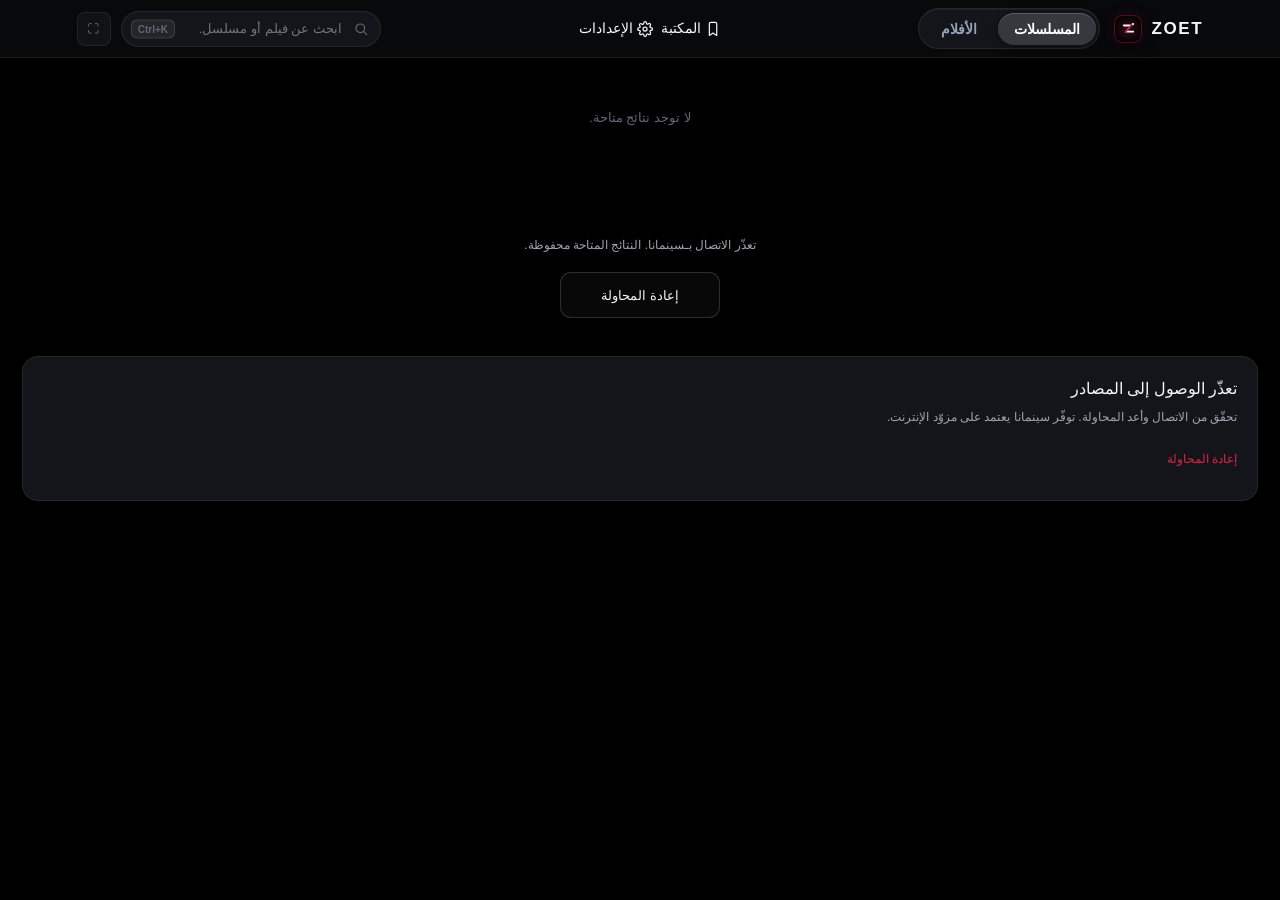
==== commit 80d6c401: "feat(ui): apply Athar AMOLED + Velvet Burgundy identity and new icon (v3.7.0)" ====
--- a/public/index.html
+++ b/public/index.html
@@ -3,7 +3,7 @@
 <head>
   <meta charset="utf-8">
   <meta name="viewport" content="width=device-width, initial-scale=1, viewport-fit=cover">
-  <meta name="theme-color" content="#000000">
+  <meta name="theme-color" content="#0A0B0E">
   <meta name="color-scheme" content="dark">
   <meta name="referrer" content="no-referrer">
   <title>ZOET</title>
@@ -19,7 +19,7 @@
   <header class="top-nav">
     <div class="top-nav-inner">
       <button class="nav-brand" id="brandBtn" aria-label="ZOET">
-        <span class="brand-mark" aria-hidden="true"><svg viewBox="0 0 24 24" fill="none"><path d="M4.5 5.5H19.5L4.5 18.5H19.5" stroke="currentColor" stroke-width="2.6" stroke-linecap="round" stroke-linejoin="round"/><circle cx="19.5" cy="5.5" r="2" fill="#E53935"/></svg></span>
+        <span class="brand-mark" aria-hidden="true"><svg viewBox="0 0 24 24" fill="none"><path d="M5.5 6.5H15.5L13.5 9H5.5C4.67 9 4 8.33 4 7.5C4 6.67 4.67 6.5 5.5 6.5Z" fill="#F5F6F8"/><path d="M10.5 15H18.5C19.33 15 20 15.67 20 16.5C20 17.33 19.33 17.5 18.5 17.5H8.5L10.5 15Z" fill="#F5F6F8"/><path d="M15.5 6.5H18.5L8.5 17.5H5.5L15.5 6.5Z" fill="#E02447"/><path d="M18.2 3.8L20.2 5.8L18.2 7.8L16.2 5.8Z" fill="#FFFFFF"/><path d="M18.2 4.6L19.4 5.8L18.2 7L17 5.8Z" fill="#FFB3C1"/></svg></span>
         <span class="brand-text">ZOET</span>
       </button>
       <nav class="catalogue-tabs" id="catalogueTabs" aria-label="الأقسام">
@@ -219,7 +219,7 @@
               </span>
               <div>
                 <h3>إصدار ZOET</h3>
-                <p id="installedVersionText">v3.4.0</p>
+                <p id="installedVersionText">v3.7.0</p>
               </div>
             </div>
             <button class="check-update-btn" id="manualCheckUpdateBtn">
@@ -412,6 +412,10 @@
             <button class="action-capsule episodes-menu-button" id="openEpisodesSheetBtn" aria-label="قائمة الحلقات">
               <svg class="z-ico" viewBox="0 0 24 24" fill="none" stroke="currentColor" stroke-width="1.8" stroke-linecap="round" aria-hidden="true"><path d="M8 6.5h12M8 12h12M8 17.5h12M4 6.5h.01M4 12h.01M4 17.5h.01"/></svg>
               <span>الحلقات</span>
+            </button>
+            <button class="action-capsule edition-capsule-button" id="playerEditionBtn" aria-label="التبديل بين المدبلج والمترجم" title="التبديل بين المدبلج والمترجم">
+              <span id="playerEditionIcon" class="capsule-icon">🎙️</span>
+              <span id="playerEditionLabel">المدبلج</span>
             </button>
             <div class="bar-circle-dock">
               <button class="action-circle-icon hidden" id="toggleSubtitlesBtn" aria-label="الترجمة" title="الترجمة (C)">CC</button>
--- a/public/styles.css
+++ b/public/styles.css
@@ -1,23 +1,28 @@
 /* ZOET — AMOLED glass surfaces and high-performance device layouts. */
 :root {
   --bg-core: #000000;
-  --bg-surface: #07080a;
-  --bg-elevated: #0f1115;
-  --bg-glass: rgba(10, 12, 16, 0.75);
-  --bg-glass-dock: rgba(0, 0, 0, 0.88);
-  --text-main: #f0f2f5;
-  --text-sub: #b8bcc6;
-  --text-dim: #7d838f;
-  --accent: #e2e5eb;
-  --accent-soft: rgba(226, 229, 235, 0.1);
-  --accent-glow: rgba(255, 255, 255, 0.12);
-  --accent-gradient: #e2e5eb;
+  --bg-studio: #0A0B0E;
+  --bg-surface: #14151B;
+  --bg-elevated: #1E2028;
+  --bg-active: #282A36;
+  --bg-glass: rgba(10, 11, 14, 0.85);
+  --bg-glass-dock: rgba(10, 11, 14, 0.88);
+  --text-main: #F5F6F8;
+  --text-sub: #A1A3AF;
+  --text-dim: #636674;
+  --accent: #9E1B42;
+  --accent-crimson: #E02447;
+  --accent-deep: #72142B;
+  --accent-warm: #8B1538;
+  --accent-soft: rgba(158, 27, 66, 0.16);
+  --accent-glow: rgba(158, 27, 66, 0.42);
+  --accent-gradient: linear-gradient(135deg, #9E1B42 0%, #E02447 100%);
   --line-subtle: rgba(255, 255, 255, 0.08);
-  --line-hover: rgba(255, 255, 255, 0.2);
+  --line-hover: rgba(255, 255, 255, 0.14);
   --radius-xs: 8px;
   --radius-sm: 12px;
   --radius-md: 16px;
-  --radius-lg: 18px;
+  --radius-lg: 20px;
   --ease-spring: cubic-bezier(.2,.7,.2,1);
   --ease-bounce: var(--ease-spring);
   --safe-top: env(safe-area-inset-top, 0px);
@@ -731,7 +736,6 @@
 .action-capsule:active {
   transform: scale(0.95);
 }
-}
 .action-capsule i, .action-capsule svg {
   color: #94a3b8;
   font-size: 13px;
@@ -749,6 +753,28 @@
 }
 .action-capsule:hover i, .action-capsule:hover svg {
   color: #ffffff;
+}
+.edition-capsule-button {
+  background: rgba(229, 9, 20, 0.16);
+  border: 1px solid rgba(229, 9, 20, 0.38);
+  color: #ffffff;
+  gap: 6px;
+  inline-size: auto;
+  max-width: 140px;
+}
+.edition-capsule-button:hover {
+  background: rgba(229, 9, 20, 0.3);
+  border-color: rgba(229, 9, 20, 0.75);
+}
+.edition-capsule-button .capsule-icon {
+  font-size: 14px;
+  line-height: 1;
+  display: inline-flex;
+  align-items: center;
+}
+.edition-capsule-button.loading {
+  opacity: 0.6;
+  pointer-events: none;
 }
 .bar-circle-dock {
   background: rgba(10, 12, 16, 0.75);
@@ -1295,10 +1321,7 @@
 html[data-display='tv'] .shortcut-list kbd { font-size:18px;min-width:130px }
 html[data-display='tv'] .series-provider-option { min-height:50px;font-size:18px }
 html[data-display='tv'] .series-provider-picker>span { font-size:17px }
-html[data-display='tv'] .sheet-content:has(.series-provider-picker) { grid-template-rows:auto auto auto auto minmax(0,1fr) }
-html[data-display='tv'] .series-provider-picker { grid-column:1;grid-row:4;padding:4px }
-html[data-display='tv'] .sheet-content:has(.series-provider-picker) .series-detail-story { grid-row:5 }
-html[data-display='tv'] .sheet-content:has(.series-provider-picker) .sheet-episode-grid { grid-row:4/span 2 }
+html[data-display='tv'] .series-provider-picker { padding: 4px; }
 @media(prefers-reduced-motion:reduce){*,*::before,*::after{animation:none!important;transition:none!important;scroll-behavior:auto!important}}
 
 /* Unified AMOLED Glass Overhaul — Compact Header, Floating Smoked-Glass Dock, Separated Settings & Library */
@@ -1723,6 +1746,14 @@
   background: rgba(255, 255, 255, 0.15);
   border-color: rgba(255, 255, 255, 0.25);
   box-shadow: inset 0 1px 0 rgba(255, 255, 255, 0.14);
+}
+.series-edition-tab.ready:not(.active) {
+  border-color: rgba(229, 9, 20, 0.4);
+  color: #f1f5f9;
+}
+.series-edition-tab.loading {
+  opacity: 0.6;
+  pointer-events: none;
 }
 .series-edition-tab:focus {
   outline: 2px solid #ffffff;
@@ -3236,21 +3267,21 @@
   padding-inline: clamp(20px, 3vw, 56px) !important;
 }
 html[data-display='tv'] .media-grid {
-  grid-template-columns: repeat(auto-fill, minmax(230px, 1fr)) !important;
-  gap: 28px 20px !important;
+  grid-template-columns: repeat(auto-fill, minmax(160px, 1fr)) !important;
+  gap: 20px 16px !important;
   padding: 12px 0 48px !important;
   contain: none !important;
 }
 @media (min-width: 1600px) {
   html[data-display='tv'] .media-grid {
-    grid-template-columns: repeat(auto-fill, minmax(250px, 1fr)) !important;
-    gap: 32px 24px !important;
+    grid-template-columns: repeat(auto-fill, minmax(185px, 1fr)) !important;
+    gap: 24px 20px !important;
   }
 }
 @media (min-width: 2200px) {
   html[data-display='tv'] .media-grid {
-    grid-template-columns: repeat(auto-fill, minmax(280px, 1fr)) !important;
-    gap: 38px 28px !important;
+    grid-template-columns: repeat(auto-fill, minmax(210px, 1fr)) !important;
+    gap: 28px 24px !important;
   }
 }
 
@@ -3433,149 +3464,181 @@
 }
 
 /* 6. TV Sheets & Dual-Pane Series Detail */
+/* 6. TV Sheets & Full-Screen Leanback Series Detail */
 html[data-display='tv'] .sheet-scrim {
-  align-items: center;
-  justify-content: center;
-  padding: clamp(18px, 3vh, 36px) var(--tv-pad-x);
-  background: rgba(0, 0, 0, 0.88);
-}
-html[data-display='tv'] .sheet-grabber {
+  align-items: center !important;
+  justify-content: center !important;
+  padding: 2.5vh 3vw !important;
+  background: rgba(0, 0, 0, 0.94) !important;
+}
+html[data-display='tv'] .sheet-grabber,
+html[data-display='tv'] #closeSheetBtn {
   display: none !important;
 }
 html[data-display='tv'] .sheet-panel {
-  width: min(1240px, 94vw) !important;
-  height: 88vh !important;
-  max-height: 88vh !important;
-  border-radius: 18px !important;
-  padding: clamp(18px, 2.2vh, 28px) clamp(20px, 2.4vw, 32px) !important;
+  width: 94vw !important;
+  height: 90vh !important;
+  max-height: 90vh !important;
+  border-radius: 20px !important;
+  padding: clamp(20px, 2.5vh, 28px) clamp(24px, 2.5vw, 36px) !important;
   background: #0c0e14 !important;
-  border: 1.5px solid rgba(255, 255, 255, 0.18) !important;
+  border: 1.5px solid rgba(255, 255, 255, 0.16) !important;
   box-shadow: none !important;
+  display: flex !important;
+  flex-direction: column !important;
+  overflow: hidden !important;
 }
 html[data-display='tv'] .sheet-head {
-  padding-bottom: 12px;
-  border-bottom: 1px solid rgba(255, 255, 255, 0.1);
-  margin-bottom: 14px;
+  padding-bottom: 12px !important;
+  border-bottom: 1px solid rgba(255, 255, 255, 0.1) !important;
+  margin-bottom: 14px !important;
+  flex-shrink: 0 !important;
 }
 html[data-display='tv'] .sheet-head h3 {
-  font-size: clamp(18px, 1.6vw, 24px) !important;
-  font-weight: 800;
-}
-html[data-display='tv'] .sheet-x-btn {
-  width: 44px;
-  height: 44px;
-  min-width: 44px;
-  min-height: 44px;
+  font-size: clamp(20px, 1.8vw, 26px) !important;
+  font-weight: 800 !important;
 }
 html[data-display='tv'] .sheet-row {
-  min-height: 54px !important;
-  padding: 12px 18px !important;
-  font-size: clamp(15px, 1.25vw, 19px) !important;
-  border-radius: 12px !important;
-  margin-bottom: 10px !important;
+  min-height: 56px !important;
+  padding: 12px 20px !important;
+  font-size: clamp(16px, 1.3vw, 20px) !important;
+  border-radius: 14px !important;
+  margin-bottom: 12px !important;
   background: rgba(255, 255, 255, 0.06) !important;
   border: 1.5px solid rgba(255, 255, 255, 0.12) !important;
 }
 html[data-display='tv'] .sheet-row:focus {
-  background: rgba(255, 255, 255, 0.2) !important;
+  background: rgba(255, 255, 255, 0.22) !important;
   border-color: #ffffff !important;
 }
 html[data-display='tv'] .sheet-pill {
-  font-size: clamp(12px, 1vw, 15px) !important;
-  padding: 4px 12px !important;
-}
-html[data-display='tv'] .sheet-content:has(.series-detail-hero) {
-  display: grid !important;
-  grid-template-columns: minmax(0, 0.85fr) minmax(0, 1.15fr) !important;
-  grid-template-rows: auto auto auto minmax(0, 1fr) !important;
-  gap: 12px 24px !important;
+  font-size: clamp(13px, 1.1vw, 16px) !important;
+  padding: 5px 14px !important;
+}
+
+/* TV Series Detail Two-Pane Architecture */
+html[data-display='tv'] .sheet-content {
+  display: flex !important;
+  flex-direction: row !important;
+  gap: 32px !important;
+  flex: 1 1 auto !important;
+  min-height: 0 !important;
   overflow: hidden !important;
   padding: 4px !important;
-  min-height: 0 !important;
+}
+
+/* Right pane (in RTL): Series Meta, Poster, Title, Actions (350px) */
+html[data-display='tv'] .series-detail-pane-meta {
+  flex: 0 0 350px !important;
+  max-width: 350px !important;
+  display: flex !important;
+  flex-direction: column !important;
+  gap: 14px !important;
+  height: 100% !important;
+  overflow-y: auto !important;
+  padding-inline-end: 8px !important;
 }
 html[data-display='tv'] .series-detail-hero {
-  grid-column: 1;
-  grid-row: 1 / span 3;
-  height: 100%;
-  min-height: 180px;
-  border-radius: 12px;
+  position: relative !important;
+  height: 220px !important;
+  min-height: 220px !important;
+  border-radius: 14px !important;
+  overflow: hidden !important;
   box-shadow: none !important;
 }
 html[data-display='tv'] .series-detail-info h4 {
-  font-size: clamp(20px, 1.8vw, 28px) !important;
-  font-weight: 800;
+  font-size: clamp(20px, 1.8vw, 26px) !important;
+  font-weight: 800 !important;
+}
+html[data-display='tv'] .series-resume-btn {
+  width: 100% !important;
+  margin: 0 !important;
+  min-height: 52px !important;
+  font-size: clamp(15px, 1.2vw, 18px) !important;
+  border-radius: 12px !important;
 }
 html[data-display='tv'] .series-detail-story {
-  grid-column: 1;
-  grid-row: 4;
-  min-height: 0;
-  overflow-y: auto;
-  padding: 4px;
   font-size: clamp(13px, 1.1vw, 16px) !important;
-  line-height: 1.75;
-}
-html[data-display='tv'] .series-resume-btn {
-  grid-column: 1;
-  grid-row: 5;
-  width: 100%;
-  margin: 0;
-  min-height: 48px;
-  font-size: clamp(14px, 1.15vw, 17px);
+  line-height: 1.7 !important;
+  color: var(--text-sub) !important;
+  margin: 0 !important;
+}
+
+/* Left pane (in RTL): Seasons Tabs & Episode Grid (Takes 65% remaining space) */
+html[data-display='tv'] .series-detail-pane-episodes {
+  flex: 1 1 auto !important;
+  min-width: 0 !important;
+  display: flex !important;
+  flex-direction: column !important;
+  gap: 12px !important;
+  height: 100% !important;
+  overflow: hidden !important;
 }
 html[data-display='tv'] .series-episode-heading {
-  grid-column: 2;
-  grid-row: 1;
-  padding: 0;
+  display: flex !important;
+  align-items: center !important;
+  justify-content: space-between !important;
+  padding: 0 !important;
+  flex-shrink: 0 !important;
 }
 html[data-display='tv'] .series-episode-heading h5 {
   font-size: clamp(18px, 1.5vw, 22px) !important;
-}
-html[data-display='tv'] .sheet-content > .season-tabs {
-  grid-column: 2;
-  grid-row: 2;
-  padding-inline: 0;
-  margin: 0;
-  gap: 8px;
+  font-weight: 800 !important;
+  margin: 0 !important;
+}
+html[data-display='tv'] .season-tabs {
+  display: flex !important;
+  flex-direction: row !important;
+  gap: 10px !important;
+  overflow-x: auto !important;
+  flex-shrink: 0 !important;
+  padding: 2px !important;
+  margin: 0 !important;
 }
 html[data-display='tv'] .season-tab {
-  min-height: 42px !important;
-  padding: 6px 16px !important;
-  font-size: clamp(14px, 1.1vw, 17px) !important;
+  min-height: 44px !important;
+  padding: 8px 18px !important;
+  font-size: clamp(14px, 1.15vw, 17px) !important;
   border-radius: 10px !important;
+  background: rgba(255, 255, 255, 0.08) !important;
+  border: 1.5px solid rgba(255, 255, 255, 0.14) !important;
 }
 html[data-display='tv'] .season-tab.active {
   background: #ffffff !important;
   color: #090b0f !important;
-}
-html[data-display='tv'] .sheet-content > .episode-search {
-  grid-column: 2;
-  grid-row: 3;
-  margin: 0;
-  min-height: 44px;
-}
-html[data-display='tv'] .sheet-episode-grid.episode-card-list {
-  grid-column: 2;
-  grid-row: 4 / span 2;
+  font-weight: 800 !important;
+}
+html[data-display='tv'] .episode-search {
+  display: none !important; /* Hide search bar on TV to save vertical space for episodes */
+}
+
+/* Episode cards fill entire remaining space in a multi-column grid */
+html[data-display='tv'] .sheet-episode-grid {
+  flex: 1 1 auto !important;
   min-height: 0 !important;
+  display: grid !important;
+  grid-template-columns: repeat(auto-fill, minmax(260px, 1fr)) !important;
+  align-content: flex-start !important;
+  gap: 12px !important;
   overflow-y: auto !important;
   padding: 4px !important;
-  gap: 10px !important;
 }
 html[data-display='tv'] .sheet-episode-grid .episode-card {
-  min-height: 66px !important;
-  padding: 10px 16px !important;
-  border-radius: 12px !important;
-  background: rgba(255, 255, 255, 0.05) !important;
-  border: 1.5px solid rgba(255, 255, 255, 0.09) !important;
+  min-height: 72px !important;
+  padding: 12px 18px !important;
+  border-radius: 14px !important;
+  background: rgba(255, 255, 255, 0.06) !important;
+  border: 1.5px solid rgba(255, 255, 255, 0.1) !important;
   gap: 14px !important;
 }
 html[data-display='tv'] .sheet-episode-grid .episode-card:focus {
-  background: rgba(255, 255, 255, 0.18) !important;
+  background: rgba(255, 255, 255, 0.22) !important;
   border-color: #ffffff !important;
 }
 html[data-display='tv'] .sheet-episode-grid .episode-number {
-  flex-basis: 36px !important;
-  font-size: clamp(16px, 1.35vw, 22px) !important;
+  flex-basis: 38px !important;
+  font-size: clamp(17px, 1.4vw, 22px) !important;
+  font-weight: 800 !important;
 }
 html[data-display='tv'] .sheet-episode-grid .episode-copy strong {
   font-size: clamp(15px, 1.25vw, 19px) !important;
@@ -3584,10 +3647,10 @@
   font-size: clamp(12px, 1vw, 15px) !important;
 }
 html[data-display='tv'] .sheet-episode-grid .episode-play {
-  width: 38px !important;
-  height: 38px !important;
-  min-width: 38px !important;
-  min-height: 38px !important;
+  width: 40px !important;
+  height: 40px !important;
+  min-width: 40px !important;
+  min-height: 40px !important;
   background: #ffffff !important;
   color: #090b0f !important;
 }
@@ -3663,6 +3726,13 @@
   height: 44px;
   min-width: 44px;
   min-height: 44px;
+}
+html[data-display='tv'] :is(#toggleFullscreenBtn, #togglePipBtn, #playerMoreToolsBtn, #toggleTheaterBtn, #toggleAspectRatioBtn, #unlockTouchBtn) {
+  display: none !important;
+}
+html[data-display='tv'] .bar-circle-dock {
+  display: inline-flex !important;
+  gap: 12px !important;
 }
 
 /* =========================================================================
@@ -4126,6 +4196,20 @@
 html[data-display='tv'] :is(#openServersSheetBtn, #openQualitySheetBtn) {
   inline-size: 140px;
 }
+html[data-display='tv'] #playerEditionBtn {
+  min-height: 48px !important;
+  height: 48px !important;
+  font-size: clamp(14px, 1.15vw, 18px) !important;
+  padding: 8px 18px !important;
+  background: rgba(229, 9, 20, 0.25) !important;
+  border: 1px solid rgba(229, 9, 20, 0.5) !important;
+  max-width: 170px;
+}
+html[data-display='tv'] #playerEditionBtn:focus {
+  outline: 3px solid #ff3b30 !important;
+  background: rgba(229, 9, 20, 0.55) !important;
+  transform: scale(1.05);
+}
 html[data-display='tv'] .action-circle-icon {
   width: 46px !important;
   height: 46px !important;
@@ -4323,8 +4407,189 @@
   min-height: 44px;
 }
 
-
-
-
-
-
+/* ==========================================================================
+   Athar Studio Visual Identity — Pure AMOLED + Velvet Burgundy Luxury Accent
+   ========================================================================== */
+body {
+  background: var(--bg-core);
+  color: var(--text-main);
+}
+.top-nav {
+  background: var(--bg-glass);
+  border-bottom: 1px solid var(--line-subtle);
+}
+.brand-mark {
+  width: 28px;
+  height: 28px;
+  border-radius: 8px;
+  background: radial-gradient(circle at center, rgba(158, 27, 66, 0.28) 0%, #070204 75%);
+  border: 1px solid rgba(158, 27, 66, 0.45);
+  box-shadow: 0 4px 14px rgba(0, 0, 0, 0.65), 0 0 12px rgba(158, 27, 66, 0.18);
+}
+.brand-mark svg {
+  width: 17px;
+  height: 17px;
+}
+.catalogue-tabs,
+.source-options,
+.search-filter-pills {
+  background: var(--bg-surface);
+  border: 1px solid var(--line-subtle);
+}
+.catalogue-tabs button.active,
+.source-option.active {
+  color: var(--text-main);
+  background: rgba(158, 27, 66, 0.26);
+  border: 1px solid rgba(158, 27, 66, 0.55);
+  box-shadow: inset 0 1px 0 rgba(255, 255, 255, 0.08), 0 0 12px rgba(158, 27, 66, 0.18);
+}
+.search-filter-pill.active {
+  background: var(--accent);
+  color: var(--text-main);
+}
+.desktop-search-container input {
+  background: var(--bg-surface);
+  border: 1px solid var(--line-subtle);
+}
+.desktop-search-container input:hover {
+  background: var(--bg-elevated);
+  border-color: var(--line-hover);
+}
+.desktop-search-container input:focus {
+  background: var(--bg-studio);
+  border-color: var(--accent-glow);
+}
+.poster-frame {
+  border-radius: 16px;
+  background: linear-gradient(180deg, var(--bg-elevated) 0%, var(--bg-studio) 100%);
+  border: 1px solid var(--line-subtle);
+}
+@media (hover: hover) and (pointer: fine) {
+  .series-tile:hover .poster-frame {
+    border-color: var(--accent-glow);
+    box-shadow: 0 12px 28px rgba(0, 0, 0, 0.6), 0 0 22px rgba(158, 27, 66, 0.24);
+  }
+  .series-tile:hover .series-tile-title {
+    color: var(--accent-crimson);
+  }
+}
+.glass-dock {
+  background: var(--bg-glass);
+  border: 1px solid var(--line-subtle);
+  box-shadow: inset 0 1px 0 rgba(255, 255, 255, 0.08), 0 20px 48px rgba(0, 0, 0, 0.85);
+}
+.dock-pill {
+  color: var(--text-dim);
+}
+.dock-pill:hover {
+  color: var(--text-main);
+  background: var(--bg-elevated);
+}
+.dock-pill.active {
+  color: var(--accent-crimson);
+  background: rgba(158, 27, 66, 0.18);
+  box-shadow: inset 0 0 0 1px rgba(158, 27, 66, 0.38);
+}
+.dock-search-fab {
+  background: var(--bg-glass);
+  border: 1px solid var(--line-subtle);
+  color: var(--text-main);
+}
+.dock-search-fab:hover {
+  background: var(--bg-elevated);
+  border-color: var(--accent-glow);
+  color: var(--accent-crimson);
+}
+.sheet-panel {
+  background: var(--bg-studio);
+  border-top: 1px solid var(--line-subtle);
+}
+.series-detail-hero {
+  background: linear-gradient(180deg, #220810 0%, var(--bg-surface) 100%);
+}
+.series-detail-shade {
+  background: linear-gradient(0deg, rgba(10, 11, 14, 0.98) 0%, rgba(10, 11, 14, 0.65) 55%, rgba(34, 8, 16, 0.25) 100%);
+}
+.series-source-tag,
+.sheet-pill.direct,
+.btn-retry,
+.check-update-btn.success {
+  color: var(--accent-crimson);
+}
+.episode-card {
+  background: var(--bg-surface);
+  border: 1px solid var(--line-subtle);
+  border-radius: 14px;
+}
+.episode-card.active {
+  background: var(--accent-soft);
+  border-color: var(--accent-glow);
+}
+.episode-card.active .episode-play {
+  background: var(--accent);
+  border-color: var(--accent-crimson);
+  color: var(--text-main);
+}
+.episode-card.active .episode-copy small,
+.episode-card.active .episode-number {
+  color: var(--accent-crimson);
+}
+.settings-group,
+.offline-card,
+.library-empty-state,
+.search-recovery-card {
+  background: var(--bg-surface);
+  border: 1px solid var(--line-subtle);
+  border-radius: 16px;
+}
+.settings-row {
+  border-bottom: 1px solid var(--line-subtle);
+}
+.settings-row-btn:hover {
+  background: var(--bg-elevated);
+}
+.settings-row-ico {
+  background: var(--accent-soft);
+  border: 1px solid rgba(158, 27, 66, 0.35);
+  color: var(--accent-crimson);
+}
+.settings-select,
+.settings-btn {
+  background: var(--bg-elevated);
+  border: 1px solid var(--line-subtle);
+}
+.settings-btn.primary {
+  background: var(--accent);
+  border-color: var(--accent-crimson);
+  color: var(--text-main);
+}
+.segment-btn.active {
+  color: var(--text-main);
+  border-bottom-color: var(--accent-crimson);
+}
+.spinner-ring {
+  border-top-color: var(--accent-crimson);
+}
+.search-chip {
+  background: var(--bg-surface);
+  border: 1px solid var(--line-subtle);
+}
+.search-chip:hover,
+.search-chip:focus-visible {
+  background: var(--accent-soft);
+  border-color: var(--accent-glow);
+}
+html[data-display='tv'] .series-tile:focus .poster-frame,
+html[data-display='tv'] .episode-card:focus,
+html[data-display='tv'] .tv-nav-btn:focus,
+html[data-display='tv'] .source-option:focus,
+html[data-display='tv'] .catalogue-tabs button:focus {
+  outline: 2px solid var(--accent-crimson);
+  outline-offset: 2px;
+}
+
+
+
+
+
+
